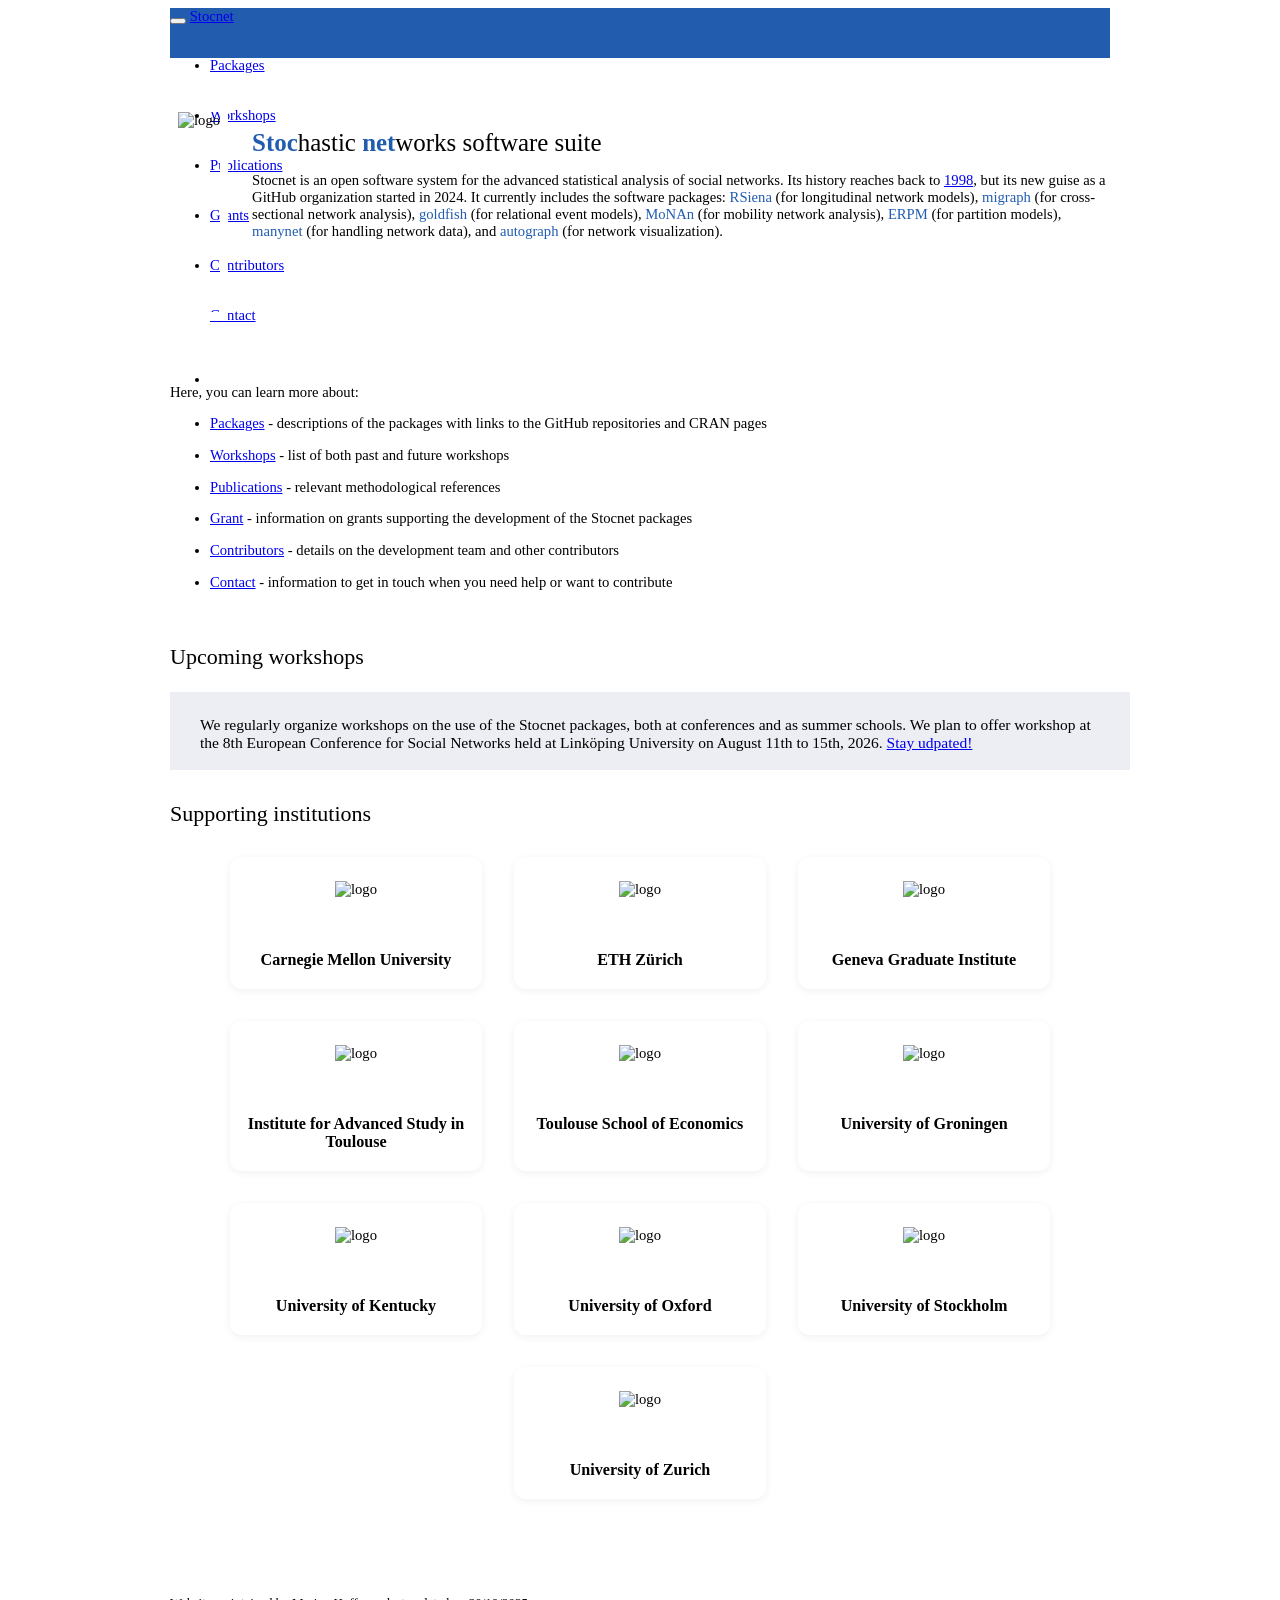
==== index.html @ 7cfd4ae0 "Website first version" ====
<!DOCTYPE html>

<html>

<head>

<meta charset="utf-8" />
<meta name="generator" content="pandoc" />
<meta http-equiv="X-UA-Compatible" content="IE=EDGE" />




<title>index.knit</title>

<script src="site_libs/header-attrs-2.29/header-attrs.js"></script>
<script src="site_libs/jquery-3.6.0/jquery-3.6.0.min.js"></script>
<meta name="viewport" content="width=device-width, initial-scale=1" />
<link href="site_libs/bootstrap-3.3.5/css/cosmo.min.css" rel="stylesheet" />
<script src="site_libs/bootstrap-3.3.5/js/bootstrap.min.js"></script>
<script src="site_libs/bootstrap-3.3.5/shim/html5shiv.min.js"></script>
<script src="site_libs/bootstrap-3.3.5/shim/respond.min.js"></script>
<style>h1 {font-size: 34px;}
       h1.title {font-size: 38px;}
       h2 {font-size: 30px;}
       h3 {font-size: 24px;}
       h4 {font-size: 18px;}
       h5 {font-size: 16px;}
       h6 {font-size: 12px;}
       code {color: inherit; background-color: rgba(0, 0, 0, 0.04);}
       pre:not([class]) { background-color: white }</style>
<script src="site_libs/navigation-1.1/tabsets.js"></script>
<link href="site_libs/highlightjs-9.12.0/textmate.css" rel="stylesheet" />
<script src="site_libs/highlightjs-9.12.0/highlight.js"></script>
<link href="site_libs/font-awesome-6.5.2/css/all.min.css" rel="stylesheet" />
<link href="site_libs/font-awesome-6.5.2/css/v4-shims.min.css" rel="stylesheet" />

<style type="text/css">
  code{white-space: pre-wrap;}
  span.smallcaps{font-variant: small-caps;}
  span.underline{text-decoration: underline;}
  div.column{display: inline-block; vertical-align: top; width: 50%;}
  div.hanging-indent{margin-left: 1.5em; text-indent: -1.5em;}
  ul.task-list{list-style: none;}
    </style>

<style type="text/css">code{white-space: pre;}</style>
<script type="text/javascript">
if (window.hljs) {
  hljs.configure({languages: []});
  hljs.initHighlightingOnLoad();
  if (document.readyState && document.readyState === "complete") {
    window.setTimeout(function() { hljs.initHighlighting(); }, 0);
  }
}
</script>






<link rel="stylesheet" href="styles.css" type="text/css" />



<style type = "text/css">
.main-container {
  max-width: 940px;
  margin-left: auto;
  margin-right: auto;
}
img {
  max-width:100%;
}
.tabbed-pane {
  padding-top: 12px;
}
.html-widget {
  margin-bottom: 20px;
}
button.code-folding-btn:focus {
  outline: none;
}
summary {
  display: list-item;
}
details > summary > p:only-child {
  display: inline;
}
pre code {
  padding: 0;
}
</style>


<style type="text/css">
.dropdown-submenu {
  position: relative;
}
.dropdown-submenu>.dropdown-menu {
  top: 0;
  left: 100%;
  margin-top: -6px;
  margin-left: -1px;
  border-radius: 0 6px 6px 6px;
}
.dropdown-submenu:hover>.dropdown-menu {
  display: block;
}
.dropdown-submenu>a:after {
  display: block;
  content: " ";
  float: right;
  width: 0;
  height: 0;
  border-color: transparent;
  border-style: solid;
  border-width: 5px 0 5px 5px;
  border-left-color: #cccccc;
  margin-top: 5px;
  margin-right: -10px;
}
.dropdown-submenu:hover>a:after {
  border-left-color: #adb5bd;
}
.dropdown-submenu.pull-left {
  float: none;
}
.dropdown-submenu.pull-left>.dropdown-menu {
  left: -100%;
  margin-left: 10px;
  border-radius: 6px 0 6px 6px;
}
</style>

<script type="text/javascript">
// manage active state of menu based on current page
$(document).ready(function () {
  // active menu anchor
  href = window.location.pathname
  href = href.substr(href.lastIndexOf('/') + 1)
  if (href === "")
    href = "index.html";
  var menuAnchor = $('a[href="' + href + '"]');

  // mark the anchor link active (and if it's in a dropdown, also mark that active)
  var dropdown = menuAnchor.closest('li.dropdown');
  if (window.bootstrap) { // Bootstrap 4+
    menuAnchor.addClass('active');
    dropdown.find('> .dropdown-toggle').addClass('active');
  } else { // Bootstrap 3
    menuAnchor.parent().addClass('active');
    dropdown.addClass('active');
  }

  // Navbar adjustments
  var navHeight = $(".navbar").first().height() + 15;
  var style = document.createElement('style');
  var pt = "padding-top: " + navHeight + "px; ";
  var mt = "margin-top: -" + navHeight + "px; ";
  var css = "";
  // offset scroll position for anchor links (for fixed navbar)
  for (var i = 1; i <= 6; i++) {
    css += ".section h" + i + "{ " + pt + mt + "}\n";
  }
  style.innerHTML = "body {" + pt + "padding-bottom: 40px; }\n" + css;
  document.head.appendChild(style);
});
</script>

<!-- tabsets -->

<style type="text/css">
.tabset-dropdown > .nav-tabs {
  display: inline-table;
  max-height: 500px;
  min-height: 44px;
  overflow-y: auto;
  border: 1px solid #ddd;
  border-radius: 4px;
}

.tabset-dropdown > .nav-tabs > li.active:before, .tabset-dropdown > .nav-tabs.nav-tabs-open:before {
  content: "\e259";
  font-family: 'Glyphicons Halflings';
  display: inline-block;
  padding: 10px;
  border-right: 1px solid #ddd;
}

.tabset-dropdown > .nav-tabs.nav-tabs-open > li.active:before {
  content: "\e258";
  font-family: 'Glyphicons Halflings';
  border: none;
}

.tabset-dropdown > .nav-tabs > li.active {
  display: block;
}

.tabset-dropdown > .nav-tabs > li > a,
.tabset-dropdown > .nav-tabs > li > a:focus,
.tabset-dropdown > .nav-tabs > li > a:hover {
  border: none;
  display: inline-block;
  border-radius: 4px;
  background-color: transparent;
}

.tabset-dropdown > .nav-tabs.nav-tabs-open > li {
  display: block;
  float: none;
}

.tabset-dropdown > .nav-tabs > li {
  display: none;
}
</style>

<!-- code folding -->




</head>

<body>


<div class="container-fluid main-container">




<div class="navbar navbar-default  navbar-fixed-top" role="navigation">
  <div class="container">
    <div class="navbar-header">
      <button type="button" class="navbar-toggle collapsed" data-toggle="collapse" data-bs-toggle="collapse" data-target="#navbar" data-bs-target="#navbar">
        <span class="icon-bar"></span>
        <span class="icon-bar"></span>
        <span class="icon-bar"></span>
      </button>
      <a class="navbar-brand" href="index.html">Stocnet</a>
    </div>
    <div id="navbar" class="navbar-collapse collapse">
      <ul class="nav navbar-nav">
        <li>
  <a href="packages.html">Packages</a>
</li>
<li>
  <a href="workshops.html">Workshops</a>
</li>
<li>
  <a href="publications.html">Publications</a>
</li>
<li>
  <a href="grants.html">Grants</a>
</li>
<li>
  <a href="contributors.html">Contributors</a>
</li>
<li>
  <a href="contact.html">Contact</a>
</li>
      </ul>
      <ul class="nav navbar-nav navbar-right">
        <li>
  <a href="https://github.com/stocnet">
    <span class="fab fa-github"></span>
     
  </a>
</li>
      </ul>
    </div><!--/.nav-collapse -->
  </div><!--/.container -->
</div><!--/.navbar -->

<div id="header">




</div>


<p><br></p>

<div class="home-hero" style="display:flex; gap:24px; align-items:flex-start; margin: 10px 0 10px 0;">
  <img src="img/logo2.png" alt="logo" style="height:200px; border: 8px solid #fff; flex:0 0 auto;">
  <div style="flex:1 1 auto; min-width:0;">
    <p style="font-size:1.7em; margin-bottom:0.5em;"><span style="color:#215CAF;font-weight:bold;">Stoc</span><span style="color:black;">hastic </span><span style="color:#215CAF;font-weight:bold;">net</span><span style="color:black;">works software suite</span></p>
    <p style="font-size:1em">Stocnet is an open software system for the advanced statistical analysis of social networks. Its history reaches back to <a href="https://stocnet.gmw.rug.nl/content/project.htm">1998</a>, but its new guise as a GitHub organization started in 2024. It currently includes the software packages: <span style="color:#215CAF;">RSiena</span> (for longitudinal network models), <span style="color:#215CAF;">migraph</span> (for cross-sectional network analysis), <span style="color:#215CAF;">goldfish</span> (for relational event models), <span style="color:#215CAF;">MoNAn</span> (for mobility network analysis), <span style="color:#215CAF;">ERPM</span> (for partition models), <span style="color:#215CAF;">manynet</span> (for handling network data), and <span style="color:#215CAF;">autograph</span> (for network visualization).</p>
  </div>
</div>

<p><br><br></p>
<p>
Here, you can learn more about:
</p>
<ul>
<li><p><a href="packages.html">Packages</a> - descriptions of the
packages with links to the GitHub repositories and CRAN pages</p></li>
<li><p><a href="workshops.html">Workshops</a> - list of both past and
future workshops</p></li>
<li><p><a href="publications.html">Publications</a> - relevant
methodological references</p></li>
<li><p><a href="grants.html">Grant</a> - information on grants
supporting the development of the Stocnet packages</p></li>
<li><p><a href="contributors.html">Contributors</a> - details on the
development team and other contributors</p></li>
<li><p><a href="contact.html">Contact</a> - information to get in touch
when you need help or want to contribute</p></li>
</ul>
<p><br></p>
<p style="font-size:1.5em">
Upcoming workshops
</p>

<div class="workshop-tile">
  We regularly organize workshops on the use of the Stocnet packages, both at conferences and as summer schools. 
  We plan to offer workshop at the 8th European Conference for Social Networks held at Linköping University on August 11th to 15th, 2026. <a href="https://liu.se/en/event/eusn-2026">Stay udpated!</a><br> 
</div>

<p style="font-size:1.5em">
Supporting institutions
</p>

<div class="contributors-grid">

  <div class="contributor-card">
    <img src="img/cmu.png" alt="logo" style="height:60px; margin-bottom:10px;" />
    <div style="font-weight:bold; margin-bottom:4px; font-size:1.1em;">Carnegie Mellon University</div>
    <div style="font-size:0.95em; color:#555;"></div>
  </div>
  
  <div class="contributor-card">
    <img src="img/eth.jpeg" alt="logo" style="height:60px; margin-bottom:10px;" />
    <div style="font-weight:bold; margin-bottom:4px; font-size:1.1em;">ETH Zürich</div>
    <div style="font-size:0.95em; color:#555;"></div>
  </div>

  <div class="contributor-card">
    <img src="img/geneva.png" alt="logo" style="height:60px; margin-bottom:10px;" />
    <div style="font-weight:bold; margin-bottom:4px; font-size:1.1em;">Geneva Graduate Institute</div>
    <div style="font-size:0.95em; color:#555;"></div>
  </div>
  
  <div class="contributor-card">
    <img src="img/iast.png" alt="logo" style="height:60px; margin-bottom:10px;" />
    <div style="font-weight:bold; margin-bottom:4px; font-size:1.1em;">Institute for Advanced Study in Toulouse</div>
    <div style="font-size:0.95em; color:#555;"></div>
  </div>
  
  <div class="contributor-card">
    <img src="img/tse.png" alt="logo" style="height:60px; margin-bottom:10px;" />
    <div style="font-weight:bold; margin-bottom:4px; font-size:1.1em;">Toulouse School of Economics</div>
    <div style="font-size:0.95em; color:#555;"></div>
  </div>
  
  <div class="contributor-card">
    <img src="img/groningen.png" alt="logo" style="height:60px; margin-bottom:10px;" />
    <div style="font-weight:bold; margin-bottom:4px; font-size:1.1em;">University of Groningen</div>
    <div style="font-size:0.95em; color:#555;"></div>
  </div>
  
  <div class="contributor-card">
    <img src="img/kentucky.png" alt="logo" style="height:60px; margin-bottom:10px;" />
    <div style="font-weight:bold; margin-bottom:4px; font-size:1.1em;">University of Kentucky</div>
    <div style="font-size:0.95em; color:#555;"></div>
  </div>
  
  <div class="contributor-card">
    <img src="img/oxford.png" alt="logo" style="height:60px; margin-bottom:10px;" />
    <div style="font-weight:bold; margin-bottom:4px; font-size:1.1em;">University of Oxford</div>
    <div style="font-size:0.95em; color:#555;"></div>
  </div>
  
  <div class="contributor-card">
    <img src="img/stockholm.png" alt="logo" style="height:60px; margin-bottom:10px;" />
    <div style="font-weight:bold; margin-bottom:4px; font-size:1.1em;">University of Stockholm</div>
    <div style="font-size:0.95em; color:#555;"></div>
  </div>
  
  <div class="contributor-card">
    <img src="img/uzh.png" alt="logo" style="height:60px; margin-bottom:10px;" />
    <div style="font-weight:bold; margin-bottom:4px; font-size:1.1em;">University of Zurich</div>
    <div style="font-size:0.95em; color:#555;"></div>
  </div>
  
</div>

<p><br><br><br></p>
<div style="text-align: left">
<font size="2"> Website maintained by Marion Hoffman, last updated on
30/10/2025. </font>
</div>
</div>
<script>
$(function() {
    // put the stocnet logo on the left of the nav bar
    $('.navbar-brand').html('<img src="img/logo-name-white.png" alt="stocnet logo" style="height: 45px; margin-right: 10px;margin-top: -10px">');
    });
</script>




</div>

<script>

// add bootstrap table styles to pandoc tables
function bootstrapStylePandocTables() {
  $('tr.odd').parent('tbody').parent('table').addClass('table table-condensed');
}
$(document).ready(function () {
  bootstrapStylePandocTables();
});


</script>

<!-- tabsets -->

<script>
$(document).ready(function () {
  window.buildTabsets("TOC");
});

$(document).ready(function () {
  $('.tabset-dropdown > .nav-tabs > li').click(function () {
    $(this).parent().toggleClass('nav-tabs-open');
  });
});
</script>

<!-- code folding -->


<!-- dynamically load mathjax for compatibility with self-contained -->
<script>
  (function () {
    var script = document.createElement("script");
    script.type = "text/javascript";
    script.src  = "https://mathjax.rstudio.com/latest/MathJax.js?config=TeX-AMS-MML_HTMLorMML";
    document.getElementsByTagName("head")[0].appendChild(script);
  })();
</script>

</body>
</html>
---- styles.css ----
img.content.x700 {
  width: auto !important; /*override the width below*/
  width: 100%;
  min-width: 400px;
  float: left;
  clear: both;
}

/*----------------Whole document:----------------*/
body{
  /*font-family: Helvetica; */
  font-size: 11pt;
}


/*----------------NAVBAR ---------------*/
.navbar-default {
    background-color: #215CAF;
    border: 0px;
    height: 50px;
}

.navbar-default .navbar-nav>li>a:hover,
.navbar-default .navbar-nav>.active>a,
.navbar-default .navbar-nav>.open>a,
a.dropdown-toggle:hover {
  background-color: #215CAF !important;
  color: #EDEDF4 !important;
}

/* Add a thin light blue line below the active tab */
.navbar-default .navbar-nav>.active>a {
  border-bottom: 3px solid #EDEDF4 !important; /* Thin light blue line */
  box-sizing: border-box;
  padding-bottom: 0;
}

/*center vertically the text in the nav bar */
.navbar-default .navbar-nav>li>a {
    height: 50px;
    line-height: 50px;
    padding-top: 0;
    padding-bottom: 0;
    box-sizing: border-box;
}

/* Dropdown menu color */
.navbar-default .dropdown-menu {
  background-color: #215CAF;
}

/* Dropdown menu hover color */
  .navbar-default .dropdown-menu>li>a:hover {
}

/* Publications page bottom logo background */
.logo-bottom-bg {
  position: fixed;
  right: 40px;
  bottom: -50px;
  width: 250px;
  z-index: -1;
  pointer-events: none;
  opacity: 1;
}
.logo-bottom-bg img {
  width: 100%;
  height: auto;
  display: block;
}

/* Contributors grid layout */

.bottom-vertical-line {
  width: 100;
  height: 3px;
  background: #215CAF;
  display: block;
  margin: 0px auto 0 auto;
}



.contributors-grid {
  display: flex;
  flex-wrap: wrap;
  gap: 32px;
  justify-content: center;
  margin-top: 2em;
  margin-bottom: 2em;
}
.contributor-card {
  background: #fff;
  border-radius: 12px;
  box-shadow: 0 2px 8px rgba(0,0,0,0.06);
  padding: 24px 16px 16px 16px;
  display: flex;
  flex-direction: column;
  align-items: center;
  text-align: center;
  width: 220px;
  max-width: 220px;
  min-width: 220px;
  flex: 0 0 220px;
}

.contributor-card img {
  border-radius: 0;
  object-fit: contain;
  width: auto;
  height: 60px;
  display: block;
  margin-left: auto;
  margin-right: auto;
  margin-bottom: 10px;
}
.contributor-card a {
  margin-top: 0.5em;
  color: #215CAF;
  font-size: 0.95em;
}

/* --- Custom block with cut top-left corner --- */
.fancy-block {
  position: relative;
  border-radius: 0;
  overflow: hidden;
}

.fancy-block::before {
  content: "";
  position: absolute;
  top: 0; left: 0;
  width: 80px;
  height: 48px;
  background: white;
  clip-path: polygon(0 0, 100% 0, 0 100%);
  z-index: 2;
}

    background-color: #215CAF;
  }

/* Navbar Links when hovered*/
.navbar-default .dropdown-menu>.active>a
.navbar-default .navbar-nav>.active>a:hover, 
.navbar-default .navbar-nav:hover, 
.navbar-default .navbar-nav>li>a:hover, 
a.navbar-brand:hover {
  color: #ffffffab !important;
  background-color: #215CAF;
}

/* ---------------- GRID stuff ----------------- */
.grid-container {
    display: flex;
    flex-wrap: wrap;
    width: 100%;
    margin: 0 auto;
    align-items: flex-start;
    justify-content: center;
}

.grid-item {
    position: relative;
    width: 220px;
    max-width: 220px;
    min-width: 220px;
    background-color: #fafafa;
    background-size: cover;
    background-position: center;
    border: 1px solid #3a3b3c;
    border-radius: 5px;
    text-align: left;
    font-size: 1em;
    padding: 10px 10px 0px 10px;
    margin: 1%;
    word-wrap: break-word;
}

/* Workshop tile style for index page */
.workshop-tile {
    background: #EDEDF4;
    border: none;
    border-radius: 0;
    box-shadow: none;
    width: 100%;
    max-width: 900px;
    margin: 0 auto 2em auto;
    padding: 24px 30px 18px 30px;
    font-size: 1.06em;
    text-align: left;
    display: block;
}

.grid-item::after {
    content: "";
    position: absolute;
    top: 0;
    left: 0;
    width: 100%;
    height: 100%;
    background-color: rgba(255, 255, 255, 0.1); /* Adjust the opacity here (0.7 for 70% opacity) */
    border-radius: 5px;
    z-index: -1; /* Place the pseudo-element behind the content */
}

.more{
  display: none;
}

h2{color:#215CAF}


h-theme {
    font-style: normal;
    font-size: 150%;
}

details summary::-webkit-details-marker {
  display:none;
}
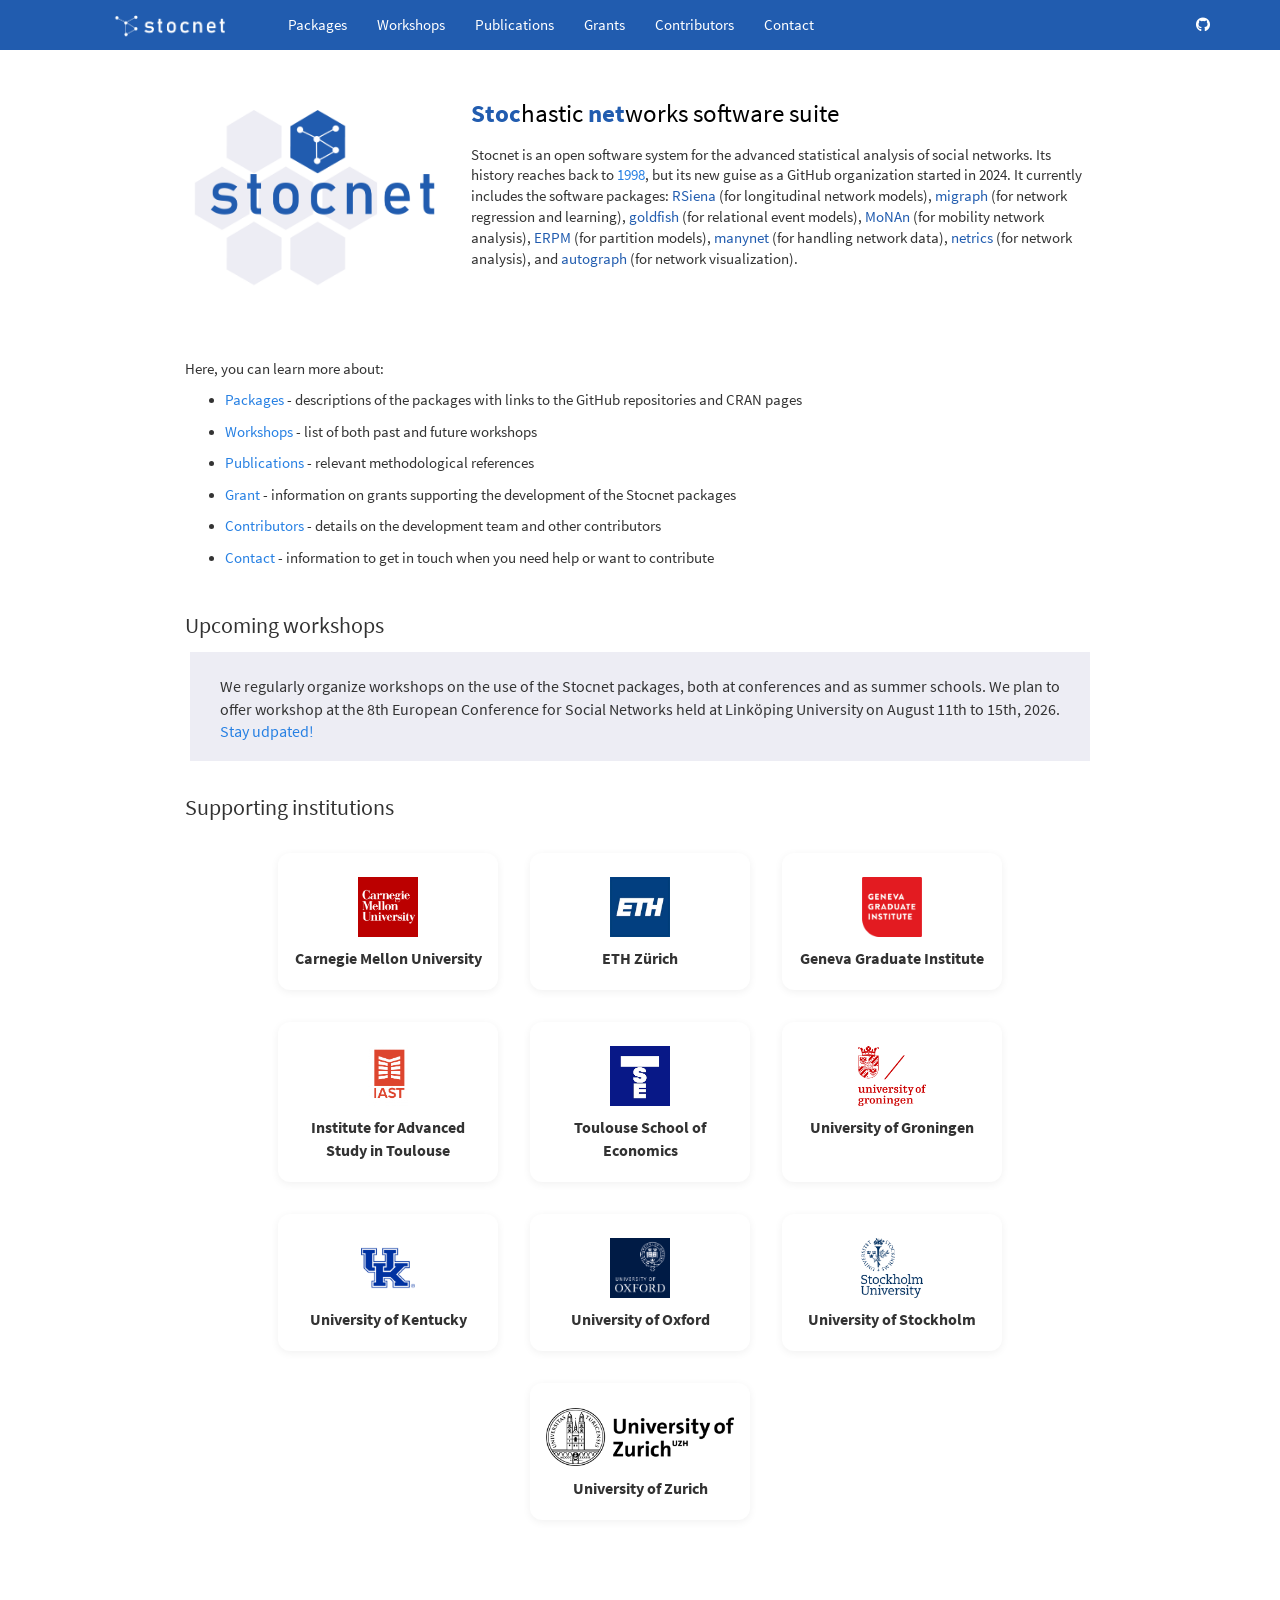
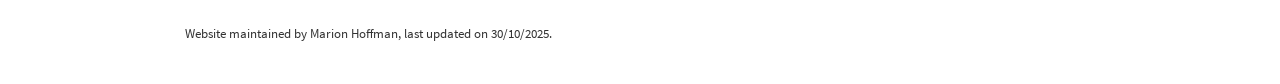
==== commit 93a01a0a: "Added netrics to stocnet overview" ====
--- a/index.html
+++ b/index.html
@@ -290,7 +290,7 @@
   <img src="img/logo2.png" alt="logo" style="height:200px; border: 8px solid #fff; flex:0 0 auto;">
   <div style="flex:1 1 auto; min-width:0;">
     <p style="font-size:1.7em; margin-bottom:0.5em;"><span style="color:#215CAF;font-weight:bold;">Stoc</span><span style="color:black;">hastic </span><span style="color:#215CAF;font-weight:bold;">net</span><span style="color:black;">works software suite</span></p>
-    <p style="font-size:1em">Stocnet is an open software system for the advanced statistical analysis of social networks. Its history reaches back to <a href="https://stocnet.gmw.rug.nl/content/project.htm">1998</a>, but its new guise as a GitHub organization started in 2024. It currently includes the software packages: <span style="color:#215CAF;">RSiena</span> (for longitudinal network models), <span style="color:#215CAF;">migraph</span> (for cross-sectional network analysis), <span style="color:#215CAF;">goldfish</span> (for relational event models), <span style="color:#215CAF;">MoNAn</span> (for mobility network analysis), <span style="color:#215CAF;">ERPM</span> (for partition models), <span style="color:#215CAF;">manynet</span> (for handling network data), and <span style="color:#215CAF;">autograph</span> (for network visualization).</p>
+    <p style="font-size:1em">Stocnet is an open software system for the advanced statistical analysis of social networks. Its history reaches back to <a href="https://stocnet.gmw.rug.nl/content/project.htm">1998</a>, but its new guise as a GitHub organization started in 2024. It currently includes the software packages: <span style="color:#215CAF;">RSiena</span> (for longitudinal network models), <span style="color:#215CAF;">migraph</span> (for network regression and learning), <span style="color:#215CAF;">goldfish</span> (for relational event models), <span style="color:#215CAF;">MoNAn</span> (for mobility network analysis), <span style="color:#215CAF;">ERPM</span> (for partition models), <span style="color:#215CAF;">manynet</span> (for handling network data), <span style="color:#215CAF;">netrics</span> (for network analysis), and <span style="color:#215CAF;">autograph</span> (for network visualization).</p>
   </div>
 </div>
 
--- a/site_libs/bootstrap-3.3.5/css/cosmo.min.css
+++ b/site_libs/bootstrap-3.3.5/css/cosmo.min.css
@@ -0,0 +1,30 @@
+@font-face {
+  font-family: 'Source Sans Pro';
+  font-style: normal;
+  font-weight: 300;
+  src: url(fonts/SourceSansProLight.ttf) format('truetype');
+}
+@font-face {
+  font-family: 'Source Sans Pro';
+  font-style: normal;
+  font-weight: 400;
+  src: url(fonts/SourceSansPro.ttf) format('truetype');
+}
+@font-face {
+  font-family: 'Source Sans Pro';
+  font-style: normal;
+  font-weight: 700;
+  src: url(fonts/SourceSansProBold.ttf) format('truetype');
+}
+
+/*!
+ * bootswatch v3.3.6
+ * Homepage: http://bootswatch.com
+ * Copyright 2012-2015 Thomas Park
+ * Licensed under MIT
+ * Based on Bootstrap
+*//*!
+ * Bootstrap v3.3.6 (http://getbootstrap.com)
+ * Copyright 2011-2015 Twitter, Inc.
+ * Licensed under MIT (https://github.com/twbs/bootstrap/blob/master/LICENSE)
+ *//*! normalize.css v3.0.3 | MIT License | github.com/necolas/normalize.css */html{font-family:sans-serif;-ms-text-size-adjust:100%;-webkit-text-size-adjust:100%}body{margin:0}article,aside,details,figcaption,figure,footer,header,hgroup,main,menu,nav,section,summary{display:block}audio,canvas,progress,video{display:inline-block;vertical-align:baseline}audio:not([controls]){display:none;height:0}[hidden],template{display:none}a{background-color:transparent}a:active,a:hover{outline:0}abbr[title]{border-bottom:1px dotted}b,strong{font-weight:bold}dfn{font-style:italic}h1{font-size:2em;margin:0.67em 0}mark{background:#ff0;color:#000}small{font-size:80%}sub,sup{font-size:75%;line-height:0;position:relative;vertical-align:baseline}sup{top:-0.5em}sub{bottom:-0.25em}img{border:0}svg:not(:root){overflow:hidden}figure{margin:1em 40px}hr{-webkit-box-sizing:content-box;-moz-box-sizing:content-box;box-sizing:content-box;height:0}pre{overflow:auto}code,kbd,pre,samp{font-family:monospace, monospace;font-size:1em}button,input,optgroup,select,textarea{color:inherit;font:inherit;margin:0}button{overflow:visible}button,select{text-transform:none}button,html input[type="button"],input[type="reset"],input[type="submit"]{-webkit-appearance:button;cursor:pointer}button[disabled],html input[disabled]{cursor:default}button::-moz-focus-inner,input::-moz-focus-inner{border:0;padding:0}input{line-height:normal}input[type="checkbox"],input[type="radio"]{-webkit-box-sizing:border-box;-moz-box-sizing:border-box;box-sizing:border-box;padding:0}input[type="number"]::-webkit-inner-spin-button,input[type="number"]::-webkit-outer-spin-button{height:auto}input[type="search"]{-webkit-appearance:textfield;-webkit-box-sizing:content-box;-moz-box-sizing:content-box;box-sizing:content-box}input[type="search"]::-webkit-search-cancel-button,input[type="search"]::-webkit-search-decoration{-webkit-appearance:none}fieldset{border:1px solid #c0c0c0;margin:0 2px;padding:0.35em 0.625em 0.75em}legend{border:0;padding:0}textarea{overflow:auto}optgroup{font-weight:bold}table{border-collapse:collapse;border-spacing:0}td,th{padding:0}/*! Source: https://github.com/h5bp/html5-boilerplate/blob/master/src/css/main.css */@media print{*,*:before,*:after{background:transparent !important;color:#000 !important;-webkit-box-shadow:none !important;box-shadow:none !important;text-shadow:none !important}a,a:visited{text-decoration:underline}a[href]:after{content:" (" attr(href) ")"}abbr[title]:after{content:" (" attr(title) ")"}a[href^="#"]:after,a[href^="javascript:"]:after{content:""}pre,blockquote{border:1px solid #999;page-break-inside:avoid}thead{display:table-header-group}tr,img{page-break-inside:avoid}img{max-width:100% !important}p,h2,h3{orphans:3;widows:3}h2,h3{page-break-after:avoid}.navbar{display:none}.btn>.caret,.dropup>.btn>.caret{border-top-color:#000 !important}.label{border:1px solid #000}.table{border-collapse:collapse !important}.table td,.table th{background-color:#fff !important}.table-bordered th,.table-bordered td{border:1px solid #ddd !important}}@font-face{font-family:'Glyphicons Halflings';src:url('../fonts/glyphicons-halflings-regular.eot');src:url('../fonts/glyphicons-halflings-regular.eot?#iefix') format('embedded-opentype'),url('../fonts/glyphicons-halflings-regular.woff') format('woff'),url('../fonts/glyphicons-halflings-regular.ttf') format('truetype'),url('../fonts/glyphicons-halflings-regular.svg#glyphicons_halflingsregular') format('svg')}.glyphicon{position:relative;top:1px;display:inline-block;font-family:'Glyphicons Halflings';font-style:normal;font-weight:normal;line-height:1;-webkit-font-smoothing:antialiased;-moz-osx-font-smoothing:grayscale}.glyphicon-asterisk:before{content:"\002a"}.glyphicon-plus:before{content:"\002b"}.glyphicon-euro:before,.glyphicon-eur:before{content:"\20ac"}.glyphicon-minus:before{content:"\2212"}.glyphicon-cloud:before{content:"\2601"}.glyphicon-envelope:before{content:"\2709"}.glyphicon-pencil:before{content:"\270f"}.glyphicon-glass:before{content:"\e001"}.glyphicon-music:before{content:"\e002"}.glyphicon-search:before{content:"\e003"}.glyphicon-heart:before{content:"\e005"}.glyphicon-star:before{content:"\e006"}.glyphicon-star-empty:before{content:"\e007"}.glyphicon-user:before{content:"\e008"}.glyphicon-film:before{content:"\e009"}.glyphicon-th-large:before{content:"\e010"}.glyphicon-th:before{content:"\e011"}.glyphicon-th-list:before{content:"\e012"}.glyphicon-ok:before{content:"\e013"}.glyphicon-remove:before{content:"\e014"}.glyphicon-zoom-in:before{content:"\e015"}.glyphicon-zoom-out:before{content:"\e016"}.glyphicon-off:before{content:"\e017"}.glyphicon-signal:before{content:"\e018"}.glyphicon-cog:before{content:"\e019"}.glyphicon-trash:before{content:"\e020"}.glyphicon-home:before{content:"\e021"}.glyphicon-file:before{content:"\e022"}.glyphicon-time:before{content:"\e023"}.glyphicon-road:before{content:"\e024"}.glyphicon-download-alt:before{content:"\e025"}.glyphicon-download:before{content:"\e026"}.glyphicon-upload:before{content:"\e027"}.glyphicon-inbox:before{content:"\e028"}.glyphicon-play-circle:before{content:"\e029"}.glyphicon-repeat:before{content:"\e030"}.glyphicon-refresh:before{content:"\e031"}.glyphicon-list-alt:before{content:"\e032"}.glyphicon-lock:before{content:"\e033"}.glyphicon-flag:before{content:"\e034"}.glyphicon-headphones:before{content:"\e035"}.glyphicon-volume-off:before{content:"\e036"}.glyphicon-volume-down:before{content:"\e037"}.glyphicon-volume-up:before{content:"\e038"}.glyphicon-qrcode:before{content:"\e039"}.glyphicon-barcode:before{content:"\e040"}.glyphicon-tag:before{content:"\e041"}.glyphicon-tags:before{content:"\e042"}.glyphicon-book:before{content:"\e043"}.glyphicon-bookmark:before{content:"\e044"}.glyphicon-print:before{content:"\e045"}.glyphicon-camera:before{content:"\e046"}.glyphicon-font:before{content:"\e047"}.glyphicon-bold:before{content:"\e048"}.glyphicon-italic:before{content:"\e049"}.glyphicon-text-height:before{content:"\e050"}.glyphicon-text-width:before{content:"\e051"}.glyphicon-align-left:before{content:"\e052"}.glyphicon-align-center:before{content:"\e053"}.glyphicon-align-right:before{content:"\e054"}.glyphicon-align-justify:before{content:"\e055"}.glyphicon-list:before{content:"\e056"}.glyphicon-indent-left:before{content:"\e057"}.glyphicon-indent-right:before{content:"\e058"}.glyphicon-facetime-video:before{content:"\e059"}.glyphicon-picture:before{content:"\e060"}.glyphicon-map-marker:before{content:"\e062"}.glyphicon-adjust:before{content:"\e063"}.glyphicon-tint:before{content:"\e064"}.glyphicon-edit:before{content:"\e065"}.glyphicon-share:before{content:"\e066"}.glyphicon-check:before{content:"\e067"}.glyphicon-move:before{content:"\e068"}.glyphicon-step-backward:before{content:"\e069"}.glyphicon-fast-backward:before{content:"\e070"}.glyphicon-backward:before{content:"\e071"}.glyphicon-play:before{content:"\e072"}.glyphicon-pause:before{content:"\e073"}.glyphicon-stop:before{content:"\e074"}.glyphicon-forward:before{content:"\e075"}.glyphicon-fast-forward:before{content:"\e076"}.glyphicon-step-forward:before{content:"\e077"}.glyphicon-eject:before{content:"\e078"}.glyphicon-chevron-left:before{content:"\e079"}.glyphicon-chevron-right:before{content:"\e080"}.glyphicon-plus-sign:before{content:"\e081"}.glyphicon-minus-sign:before{content:"\e082"}.glyphicon-remove-sign:before{content:"\e083"}.glyphicon-ok-sign:before{content:"\e084"}.glyphicon-question-sign:before{content:"\e085"}.glyphicon-info-sign:before{content:"\e086"}.glyphicon-screenshot:before{content:"\e087"}.glyphicon-remove-circle:before{content:"\e088"}.glyphicon-ok-circle:before{content:"\e089"}.glyphicon-ban-circle:before{content:"\e090"}.glyphicon-arrow-left:before{content:"\e091"}.glyphicon-arrow-right:before{content:"\e092"}.glyphicon-arrow-up:before{content:"\e093"}.glyphicon-arrow-down:before{content:"\e094"}.glyphicon-share-alt:before{content:"\e095"}.glyphicon-resize-full:before{content:"\e096"}.glyphicon-resize-small:before{content:"\e097"}.glyphicon-exclamation-sign:before{content:"\e101"}.glyphicon-gift:before{content:"\e102"}.glyphicon-leaf:before{content:"\e103"}.glyphicon-fire:before{content:"\e104"}.glyphicon-eye-open:before{content:"\e105"}.glyphicon-eye-close:before{content:"\e106"}.glyphicon-warning-sign:before{content:"\e107"}.glyphicon-plane:before{content:"\e108"}.glyphicon-calendar:before{content:"\e109"}.glyphicon-random:before{content:"\e110"}.glyphicon-comment:before{content:"\e111"}.glyphicon-magnet:before{content:"\e112"}.glyphicon-chevron-up:before{content:"\e113"}.glyphicon-chevron-down:before{content:"\e114"}.glyphicon-retweet:before{content:"\e115"}.glyphicon-shopping-cart:before{content:"\e116"}.glyphicon-folder-close:before{content:"\e117"}.glyphicon-folder-open:before{content:"\e118"}.glyphicon-resize-vertical:before{content:"\e119"}.glyphicon-resize-horizontal:before{content:"\e120"}.glyphicon-hdd:before{content:"\e121"}.glyphicon-bullhorn:before{content:"\e122"}.glyphicon-bell:before{content:"\e123"}.glyphicon-certificate:before{content:"\e124"}.glyphicon-thumbs-up:before{content:"\e125"}.glyphicon-thumbs-down:before{content:"\e126"}.glyphicon-hand-right:before{content:"\e127"}.glyphicon-hand-left:before{content:"\e128"}.glyphicon-hand-up:before{content:"\e129"}.glyphicon-hand-down:before{content:"\e130"}.glyphicon-circle-arrow-right:before{content:"\e131"}.glyphicon-circle-arrow-left:before{content:"\e132"}.glyphicon-circle-arrow-up:before{content:"\e133"}.glyphicon-circle-arrow-down:before{content:"\e134"}.glyphicon-globe:before{content:"\e135"}.glyphicon-wrench:before{content:"\e136"}.glyphicon-tasks:before{content:"\e137"}.glyphicon-filter:before{content:"\e138"}.glyphicon-briefcase:before{content:"\e139"}.glyphicon-fullscreen:before{content:"\e140"}.glyphicon-dashboard:before{content:"\e141"}.glyphicon-paperclip:before{content:"\e142"}.glyphicon-heart-empty:before{content:"\e143"}.glyphicon-link:before{content:"\e144"}.glyphicon-phone:before{content:"\e145"}.glyphicon-pushpin:before{content:"\e146"}.glyphicon-usd:before{content:"\e148"}.glyphicon-gbp:before{content:"\e149"}.glyphicon-sort:before{content:"\e150"}.glyphicon-sort-by-alphabet:before{content:"\e151"}.glyphicon-sort-by-alphabet-alt:before{content:"\e152"}.glyphicon-sort-by-order:before{content:"\e153"}.glyphicon-sort-by-order-alt:before{content:"\e154"}.glyphicon-sort-by-attributes:before{content:"\e155"}.glyphicon-sort-by-attributes-alt:before{content:"\e156"}.glyphicon-unchecked:before{content:"\e157"}.glyphicon-expand:before{content:"\e158"}.glyphicon-collapse-down:before{content:"\e159"}.glyphicon-collapse-up:before{content:"\e160"}.glyphicon-log-in:before{content:"\e161"}.glyphicon-flash:before{content:"\e162"}.glyphicon-log-out:before{content:"\e163"}.glyphicon-new-window:before{content:"\e164"}.glyphicon-record:before{content:"\e165"}.glyphicon-save:before{content:"\e166"}.glyphicon-open:before{content:"\e167"}.glyphicon-saved:before{content:"\e168"}.glyphicon-import:before{content:"\e169"}.glyphicon-export:before{content:"\e170"}.glyphicon-send:before{content:"\e171"}.glyphicon-floppy-disk:before{content:"\e172"}.glyphicon-floppy-saved:before{content:"\e173"}.glyphicon-floppy-remove:before{content:"\e174"}.glyphicon-floppy-save:before{content:"\e175"}.glyphicon-floppy-open:before{content:"\e176"}.glyphicon-credit-card:before{content:"\e177"}.glyphicon-transfer:before{content:"\e178"}.glyphicon-cutlery:before{content:"\e179"}.glyphicon-header:before{content:"\e180"}.glyphicon-compressed:before{content:"\e181"}.glyphicon-earphone:before{content:"\e182"}.glyphicon-phone-alt:before{content:"\e183"}.glyphicon-tower:before{content:"\e184"}.glyphicon-stats:before{content:"\e185"}.glyphicon-sd-video:before{content:"\e186"}.glyphicon-hd-video:before{content:"\e187"}.glyphicon-subtitles:before{content:"\e188"}.glyphicon-sound-stereo:before{content:"\e189"}.glyphicon-sound-dolby:before{content:"\e190"}.glyphicon-sound-5-1:before{content:"\e191"}.glyphicon-sound-6-1:before{content:"\e192"}.glyphicon-sound-7-1:before{content:"\e193"}.glyphicon-copyright-mark:before{content:"\e194"}.glyphicon-registration-mark:before{content:"\e195"}.glyphicon-cloud-download:before{content:"\e197"}.glyphicon-cloud-upload:before{content:"\e198"}.glyphicon-tree-conifer:before{content:"\e199"}.glyphicon-tree-deciduous:before{content:"\e200"}.glyphicon-cd:before{content:"\e201"}.glyphicon-save-file:before{content:"\e202"}.glyphicon-open-file:before{content:"\e203"}.glyphicon-level-up:before{content:"\e204"}.glyphicon-copy:before{content:"\e205"}.glyphicon-paste:before{content:"\e206"}.glyphicon-alert:before{content:"\e209"}.glyphicon-equalizer:before{content:"\e210"}.glyphicon-king:before{content:"\e211"}.glyphicon-queen:before{content:"\e212"}.glyphicon-pawn:before{content:"\e213"}.glyphicon-bishop:before{content:"\e214"}.glyphicon-knight:before{content:"\e215"}.glyphicon-baby-formula:before{content:"\e216"}.glyphicon-tent:before{content:"\26fa"}.glyphicon-blackboard:before{content:"\e218"}.glyphicon-bed:before{content:"\e219"}.glyphicon-apple:before{content:"\f8ff"}.glyphicon-erase:before{content:"\e221"}.glyphicon-hourglass:before{content:"\231b"}.glyphicon-lamp:before{content:"\e223"}.glyphicon-duplicate:before{content:"\e224"}.glyphicon-piggy-bank:before{content:"\e225"}.glyphicon-scissors:before{content:"\e226"}.glyphicon-bitcoin:before{content:"\e227"}.glyphicon-btc:before{content:"\e227"}.glyphicon-xbt:before{content:"\e227"}.glyphicon-yen:before{content:"\00a5"}.glyphicon-jpy:before{content:"\00a5"}.glyphicon-ruble:before{content:"\20bd"}.glyphicon-rub:before{content:"\20bd"}.glyphicon-scale:before{content:"\e230"}.glyphicon-ice-lolly:before{content:"\e231"}.glyphicon-ice-lolly-tasted:before{content:"\e232"}.glyphicon-education:before{content:"\e233"}.glyphicon-option-horizontal:before{content:"\e234"}.glyphicon-option-vertical:before{content:"\e235"}.glyphicon-menu-hamburger:before{content:"\e236"}.glyphicon-modal-window:before{content:"\e237"}.glyphicon-oil:before{content:"\e238"}.glyphicon-grain:before{content:"\e239"}.glyphicon-sunglasses:before{content:"\e240"}.glyphicon-text-size:before{content:"\e241"}.glyphicon-text-color:before{content:"\e242"}.glyphicon-text-background:before{content:"\e243"}.glyphicon-object-align-top:before{content:"\e244"}.glyphicon-object-align-bottom:before{content:"\e245"}.glyphicon-object-align-horizontal:before{content:"\e246"}.glyphicon-object-align-left:before{content:"\e247"}.glyphicon-object-align-vertical:before{content:"\e248"}.glyphicon-object-align-right:before{content:"\e249"}.glyphicon-triangle-right:before{content:"\e250"}.glyphicon-triangle-left:before{content:"\e251"}.glyphicon-triangle-bottom:before{content:"\e252"}.glyphicon-triangle-top:before{content:"\e253"}.glyphicon-console:before{content:"\e254"}.glyphicon-superscript:before{content:"\e255"}.glyphicon-subscript:before{content:"\e256"}.glyphicon-menu-left:before{content:"\e257"}.glyphicon-menu-right:before{content:"\e258"}.glyphicon-menu-down:before{content:"\e259"}.glyphicon-menu-up:before{content:"\e260"}*{-webkit-box-sizing:border-box;-moz-box-sizing:border-box;box-sizing:border-box}*:before,*:after{-webkit-box-sizing:border-box;-moz-box-sizing:border-box;box-sizing:border-box}html{font-size:10px;-webkit-tap-highlight-color:rgba(0,0,0,0)}body{font-family:"Source Sans Pro",Calibri,Candara,Arial,sans-serif;font-size:15px;line-height:1.42857143;color:#333333;background-color:#ffffff}input,button,select,textarea{font-family:inherit;font-size:inherit;line-height:inherit}a{color:#2780e3;text-decoration:none}a:hover,a:focus{color:#165ba8;text-decoration:underline}a:focus{outline:thin dotted;outline:5px auto -webkit-focus-ring-color;outline-offset:-2px}figure{margin:0}img{vertical-align:middle}.img-responsive,.thumbnail>img,.thumbnail a>img,.carousel-inner>.item>img,.carousel-inner>.item>a>img{display:block;max-width:100%;height:auto}.img-rounded{border-radius:0}.img-thumbnail{padding:4px;line-height:1.42857143;background-color:#ffffff;border:1px solid #dddddd;border-radius:0;-webkit-transition:all .2s ease-in-out;-o-transition:all .2s ease-in-out;transition:all .2s ease-in-out;display:inline-block;max-width:100%;height:auto}.img-circle{border-radius:50%}hr{margin-top:21px;margin-bottom:21px;border:0;border-top:1px solid #e6e6e6}.sr-only{position:absolute;width:1px;height:1px;margin:-1px;padding:0;overflow:hidden;clip:rect(0, 0, 0, 0);border:0}.sr-only-focusable:active,.sr-only-focusable:focus{position:static;width:auto;height:auto;margin:0;overflow:visible;clip:auto}[role="button"]{cursor:pointer}h1,h2,h3,h4,h5,h6,.h1,.h2,.h3,.h4,.h5,.h6{font-family:"Source Sans Pro",Calibri,Candara,Arial,sans-serif;font-weight:300;line-height:1.1;color:inherit}h1 small,h2 small,h3 small,h4 small,h5 small,h6 small,.h1 small,.h2 small,.h3 small,.h4 small,.h5 small,.h6 small,h1 .small,h2 .small,h3 .small,h4 .small,h5 .small,h6 .small,.h1 .small,.h2 .small,.h3 .small,.h4 .small,.h5 .small,.h6 .small{font-weight:normal;line-height:1;color:#999999}h1,.h1,h2,.h2,h3,.h3{margin-top:21px;margin-bottom:10.5px}h1 small,.h1 small,h2 small,.h2 small,h3 small,.h3 small,h1 .small,.h1 .small,h2 .small,.h2 .small,h3 .small,.h3 .small{font-size:65%}h4,.h4,h5,.h5,h6,.h6{margin-top:10.5px;margin-bottom:10.5px}h4 small,.h4 small,h5 small,.h5 small,h6 small,.h6 small,h4 .small,.h4 .small,h5 .small,.h5 .small,h6 .small,.h6 .small{font-size:75%}h1,.h1{font-size:39px}h2,.h2{font-size:32px}h3,.h3{font-size:26px}h4,.h4{font-size:19px}h5,.h5{font-size:15px}h6,.h6{font-size:13px}p{margin:0 0 10.5px}.lead{margin-bottom:21px;font-size:17px;font-weight:300;line-height:1.4}@media (min-width:768px){.lead{font-size:22.5px}}small,.small{font-size:86%}mark,.mark{background-color:#ff7518;padding:.2em}.text-left{text-align:left}.text-right{text-align:right}.text-center{text-align:center}.text-justify{text-align:justify}.text-nowrap{white-space:nowrap}.text-lowercase{text-transform:lowercase}.text-uppercase{text-transform:uppercase}.text-capitalize{text-transform:capitalize}.text-muted{color:#999999}.text-primary{color:#2780e3}a.text-primary:hover,a.text-primary:focus{color:#1967be}.text-success{color:#ffffff}a.text-success:hover,a.text-success:focus{color:#e6e6e6}.text-info{color:#ffffff}a.text-info:hover,a.text-info:focus{color:#e6e6e6}.text-warning{color:#ffffff}a.text-warning:hover,a.text-warning:focus{color:#e6e6e6}.text-danger{color:#ffffff}a.text-danger:hover,a.text-danger:focus{color:#e6e6e6}.bg-primary{color:#fff;background-color:#2780e3}a.bg-primary:hover,a.bg-primary:focus{background-color:#1967be}.bg-success{background-color:#3fb618}a.bg-success:hover,a.bg-success:focus{background-color:#2f8912}.bg-info{background-color:#9954bb}a.bg-info:hover,a.bg-info:focus{background-color:#7e3f9d}.bg-warning{background-color:#ff7518}a.bg-warning:hover,a.bg-warning:focus{background-color:#e45c00}.bg-danger{background-color:#ff0039}a.bg-danger:hover,a.bg-danger:focus{background-color:#cc002e}.page-header{padding-bottom:9.5px;margin:42px 0 21px;border-bottom:1px solid #e6e6e6}ul,ol{margin-top:0;margin-bottom:10.5px}ul ul,ol ul,ul ol,ol ol{margin-bottom:0}.list-unstyled{padding-left:0;list-style:none}.list-inline{padding-left:0;list-style:none;margin-left:-5px}.list-inline>li{display:inline-block;padding-left:5px;padding-right:5px}dl{margin-top:0;margin-bottom:21px}dt,dd{line-height:1.42857143}dt{font-weight:bold}dd{margin-left:0}@media (min-width:768px){.dl-horizontal dt{float:left;width:160px;clear:left;text-align:right;overflow:hidden;text-overflow:ellipsis;white-space:nowrap}.dl-horizontal dd{margin-left:180px}}abbr[title],abbr[data-original-title]{cursor:help;border-bottom:1px dotted #999999}.initialism{font-size:90%;text-transform:uppercase}blockquote{padding:10.5px 21px;margin:0 0 21px;font-size:18.75px;border-left:5px solid #e6e6e6}blockquote p:last-child,blockquote ul:last-child,blockquote ol:last-child{margin-bottom:0}blockquote footer,blockquote small,blockquote .small{display:block;font-size:80%;line-height:1.42857143;color:#999999}blockquote footer:before,blockquote small:before,blockquote .small:before{content:'\2014 \00A0'}.blockquote-reverse,blockquote.pull-right{padding-right:15px;padding-left:0;border-right:5px solid #e6e6e6;border-left:0;text-align:right}.blockquote-reverse footer:before,blockquote.pull-right footer:before,.blockquote-reverse small:before,blockquote.pull-right small:before,.blockquote-reverse .small:before,blockquote.pull-right .small:before{content:''}.blockquote-reverse footer:after,blockquote.pull-right footer:after,.blockquote-reverse small:after,blockquote.pull-right small:after,.blockquote-reverse .small:after,blockquote.pull-right .small:after{content:'\00A0 \2014'}address{margin-bottom:21px;font-style:normal;line-height:1.42857143}code,kbd,pre,samp{font-family:monospace}code{padding:2px 4px;font-size:90%;color:#c7254e;background-color:#f9f2f4;border-radius:0}kbd{padding:2px 4px;font-size:90%;color:#ffffff;background-color:#333333;border-radius:0;-webkit-box-shadow:inset 0 -1px 0 rgba(0,0,0,0.25);box-shadow:inset 0 -1px 0 rgba(0,0,0,0.25)}kbd kbd{padding:0;font-size:100%;font-weight:bold;-webkit-box-shadow:none;box-shadow:none}pre{display:block;padding:10px;margin:0 0 10.5px;font-size:14px;line-height:1.42857143;word-break:break-all;word-wrap:break-word;color:#333333;background-color:#f5f5f5;border:1px solid #cccccc;border-radius:0}pre code{padding:0;font-size:inherit;color:inherit;white-space:pre-wrap;background-color:transparent;border-radius:0}.pre-scrollable{max-height:340px;overflow-y:scroll}.container{margin-right:auto;margin-left:auto;padding-left:15px;padding-right:15px}@media (min-width:768px){.container{width:750px}}@media (min-width:992px){.container{width:970px}}@media (min-width:1200px){.container{width:1170px}}.container-fluid{margin-right:auto;margin-left:auto;padding-left:15px;padding-right:15px}.row{margin-left:-15px;margin-right:-15px}.col-xs-1,.col-sm-1,.col-md-1,.col-lg-1,.col-xs-2,.col-sm-2,.col-md-2,.col-lg-2,.col-xs-3,.col-sm-3,.col-md-3,.col-lg-3,.col-xs-4,.col-sm-4,.col-md-4,.col-lg-4,.col-xs-5,.col-sm-5,.col-md-5,.col-lg-5,.col-xs-6,.col-sm-6,.col-md-6,.col-lg-6,.col-xs-7,.col-sm-7,.col-md-7,.col-lg-7,.col-xs-8,.col-sm-8,.col-md-8,.col-lg-8,.col-xs-9,.col-sm-9,.col-md-9,.col-lg-9,.col-xs-10,.col-sm-10,.col-md-10,.col-lg-10,.col-xs-11,.col-sm-11,.col-md-11,.col-lg-11,.col-xs-12,.col-sm-12,.col-md-12,.col-lg-12{position:relative;min-height:1px;padding-left:15px;padding-right:15px}.col-xs-1,.col-xs-2,.col-xs-3,.col-xs-4,.col-xs-5,.col-xs-6,.col-xs-7,.col-xs-8,.col-xs-9,.col-xs-10,.col-xs-11,.col-xs-12{float:left}.col-xs-12{width:100%}.col-xs-11{width:91.66666667%}.col-xs-10{width:83.33333333%}.col-xs-9{width:75%}.col-xs-8{width:66.66666667%}.col-xs-7{width:58.33333333%}.col-xs-6{width:50%}.col-xs-5{width:41.66666667%}.col-xs-4{width:33.33333333%}.col-xs-3{width:25%}.col-xs-2{width:16.66666667%}.col-xs-1{width:8.33333333%}.col-xs-pull-12{right:100%}.col-xs-pull-11{right:91.66666667%}.col-xs-pull-10{right:83.33333333%}.col-xs-pull-9{right:75%}.col-xs-pull-8{right:66.66666667%}.col-xs-pull-7{right:58.33333333%}.col-xs-pull-6{right:50%}.col-xs-pull-5{right:41.66666667%}.col-xs-pull-4{right:33.33333333%}.col-xs-pull-3{right:25%}.col-xs-pull-2{right:16.66666667%}.col-xs-pull-1{right:8.33333333%}.col-xs-pull-0{right:auto}.col-xs-push-12{left:100%}.col-xs-push-11{left:91.66666667%}.col-xs-push-10{left:83.33333333%}.col-xs-push-9{left:75%}.col-xs-push-8{left:66.66666667%}.col-xs-push-7{left:58.33333333%}.col-xs-push-6{left:50%}.col-xs-push-5{left:41.66666667%}.col-xs-push-4{left:33.33333333%}.col-xs-push-3{left:25%}.col-xs-push-2{left:16.66666667%}.col-xs-push-1{left:8.33333333%}.col-xs-push-0{left:auto}.col-xs-offset-12{margin-left:100%}.col-xs-offset-11{margin-left:91.66666667%}.col-xs-offset-10{margin-left:83.33333333%}.col-xs-offset-9{margin-left:75%}.col-xs-offset-8{margin-left:66.66666667%}.col-xs-offset-7{margin-left:58.33333333%}.col-xs-offset-6{margin-left:50%}.col-xs-offset-5{margin-left:41.66666667%}.col-xs-offset-4{margin-left:33.33333333%}.col-xs-offset-3{margin-left:25%}.col-xs-offset-2{margin-left:16.66666667%}.col-xs-offset-1{margin-left:8.33333333%}.col-xs-offset-0{margin-left:0%}@media (min-width:768px){.col-sm-1,.col-sm-2,.col-sm-3,.col-sm-4,.col-sm-5,.col-sm-6,.col-sm-7,.col-sm-8,.col-sm-9,.col-sm-10,.col-sm-11,.col-sm-12{float:left}.col-sm-12{width:100%}.col-sm-11{width:91.66666667%}.col-sm-10{width:83.33333333%}.col-sm-9{width:75%}.col-sm-8{width:66.66666667%}.col-sm-7{width:58.33333333%}.col-sm-6{width:50%}.col-sm-5{width:41.66666667%}.col-sm-4{width:33.33333333%}.col-sm-3{width:25%}.col-sm-2{width:16.66666667%}.col-sm-1{width:8.33333333%}.col-sm-pull-12{right:100%}.col-sm-pull-11{right:91.66666667%}.col-sm-pull-10{right:83.33333333%}.col-sm-pull-9{right:75%}.col-sm-pull-8{right:66.66666667%}.col-sm-pull-7{right:58.33333333%}.col-sm-pull-6{right:50%}.col-sm-pull-5{right:41.66666667%}.col-sm-pull-4{right:33.33333333%}.col-sm-pull-3{right:25%}.col-sm-pull-2{right:16.66666667%}.col-sm-pull-1{right:8.33333333%}.col-sm-pull-0{right:auto}.col-sm-push-12{left:100%}.col-sm-push-11{left:91.66666667%}.col-sm-push-10{left:83.33333333%}.col-sm-push-9{left:75%}.col-sm-push-8{left:66.66666667%}.col-sm-push-7{left:58.33333333%}.col-sm-push-6{left:50%}.col-sm-push-5{left:41.66666667%}.col-sm-push-4{left:33.33333333%}.col-sm-push-3{left:25%}.col-sm-push-2{left:16.66666667%}.col-sm-push-1{left:8.33333333%}.col-sm-push-0{left:auto}.col-sm-offset-12{margin-left:100%}.col-sm-offset-11{margin-left:91.66666667%}.col-sm-offset-10{margin-left:83.33333333%}.col-sm-offset-9{margin-left:75%}.col-sm-offset-8{margin-left:66.66666667%}.col-sm-offset-7{margin-left:58.33333333%}.col-sm-offset-6{margin-left:50%}.col-sm-offset-5{margin-left:41.66666667%}.col-sm-offset-4{margin-left:33.33333333%}.col-sm-offset-3{margin-left:25%}.col-sm-offset-2{margin-left:16.66666667%}.col-sm-offset-1{margin-left:8.33333333%}.col-sm-offset-0{margin-left:0%}}@media (min-width:992px){.col-md-1,.col-md-2,.col-md-3,.col-md-4,.col-md-5,.col-md-6,.col-md-7,.col-md-8,.col-md-9,.col-md-10,.col-md-11,.col-md-12{float:left}.col-md-12{width:100%}.col-md-11{width:91.66666667%}.col-md-10{width:83.33333333%}.col-md-9{width:75%}.col-md-8{width:66.66666667%}.col-md-7{width:58.33333333%}.col-md-6{width:50%}.col-md-5{width:41.66666667%}.col-md-4{width:33.33333333%}.col-md-3{width:25%}.col-md-2{width:16.66666667%}.col-md-1{width:8.33333333%}.col-md-pull-12{right:100%}.col-md-pull-11{right:91.66666667%}.col-md-pull-10{right:83.33333333%}.col-md-pull-9{right:75%}.col-md-pull-8{right:66.66666667%}.col-md-pull-7{right:58.33333333%}.col-md-pull-6{right:50%}.col-md-pull-5{right:41.66666667%}.col-md-pull-4{right:33.33333333%}.col-md-pull-3{right:25%}.col-md-pull-2{right:16.66666667%}.col-md-pull-1{right:8.33333333%}.col-md-pull-0{right:auto}.col-md-push-12{left:100%}.col-md-push-11{left:91.66666667%}.col-md-push-10{left:83.33333333%}.col-md-push-9{left:75%}.col-md-push-8{left:66.66666667%}.col-md-push-7{left:58.33333333%}.col-md-push-6{left:50%}.col-md-push-5{left:41.66666667%}.col-md-push-4{left:33.33333333%}.col-md-push-3{left:25%}.col-md-push-2{left:16.66666667%}.col-md-push-1{left:8.33333333%}.col-md-push-0{left:auto}.col-md-offset-12{margin-left:100%}.col-md-offset-11{margin-left:91.66666667%}.col-md-offset-10{margin-left:83.33333333%}.col-md-offset-9{margin-left:75%}.col-md-offset-8{margin-left:66.66666667%}.col-md-offset-7{margin-left:58.33333333%}.col-md-offset-6{margin-left:50%}.col-md-offset-5{margin-left:41.66666667%}.col-md-offset-4{margin-left:33.33333333%}.col-md-offset-3{margin-left:25%}.col-md-offset-2{margin-left:16.66666667%}.col-md-offset-1{margin-left:8.33333333%}.col-md-offset-0{margin-left:0%}}@media (min-width:1200px){.col-lg-1,.col-lg-2,.col-lg-3,.col-lg-4,.col-lg-5,.col-lg-6,.col-lg-7,.col-lg-8,.col-lg-9,.col-lg-10,.col-lg-11,.col-lg-12{float:left}.col-lg-12{width:100%}.col-lg-11{width:91.66666667%}.col-lg-10{width:83.33333333%}.col-lg-9{width:75%}.col-lg-8{width:66.66666667%}.col-lg-7{width:58.33333333%}.col-lg-6{width:50%}.col-lg-5{width:41.66666667%}.col-lg-4{width:33.33333333%}.col-lg-3{width:25%}.col-lg-2{width:16.66666667%}.col-lg-1{width:8.33333333%}.col-lg-pull-12{right:100%}.col-lg-pull-11{right:91.66666667%}.col-lg-pull-10{right:83.33333333%}.col-lg-pull-9{right:75%}.col-lg-pull-8{right:66.66666667%}.col-lg-pull-7{right:58.33333333%}.col-lg-pull-6{right:50%}.col-lg-pull-5{right:41.66666667%}.col-lg-pull-4{right:33.33333333%}.col-lg-pull-3{right:25%}.col-lg-pull-2{right:16.66666667%}.col-lg-pull-1{right:8.33333333%}.col-lg-pull-0{right:auto}.col-lg-push-12{left:100%}.col-lg-push-11{left:91.66666667%}.col-lg-push-10{left:83.33333333%}.col-lg-push-9{left:75%}.col-lg-push-8{left:66.66666667%}.col-lg-push-7{left:58.33333333%}.col-lg-push-6{left:50%}.col-lg-push-5{left:41.66666667%}.col-lg-push-4{left:33.33333333%}.col-lg-push-3{left:25%}.col-lg-push-2{left:16.66666667%}.col-lg-push-1{left:8.33333333%}.col-lg-push-0{left:auto}.col-lg-offset-12{margin-left:100%}.col-lg-offset-11{margin-left:91.66666667%}.col-lg-offset-10{margin-left:83.33333333%}.col-lg-offset-9{margin-left:75%}.col-lg-offset-8{margin-left:66.66666667%}.col-lg-offset-7{margin-left:58.33333333%}.col-lg-offset-6{margin-left:50%}.col-lg-offset-5{margin-left:41.66666667%}.col-lg-offset-4{margin-left:33.33333333%}.col-lg-offset-3{margin-left:25%}.col-lg-offset-2{margin-left:16.66666667%}.col-lg-offset-1{margin-left:8.33333333%}.col-lg-offset-0{margin-left:0%}}table{background-color:transparent}caption{padding-top:8px;padding-bottom:8px;color:#999999;text-align:left}th{}.table{width:100%;max-width:100%;margin-bottom:21px}.table>thead>tr>th,.table>tbody>tr>th,.table>tfoot>tr>th,.table>thead>tr>td,.table>tbody>tr>td,.table>tfoot>tr>td{padding:8px;line-height:1.42857143;vertical-align:top;border-top:1px solid #dddddd}.table>thead>tr>th{vertical-align:bottom;border-bottom:2px solid #dddddd}.table>caption+thead>tr:first-child>th,.table>colgroup+thead>tr:first-child>th,.table>thead:first-child>tr:first-child>th,.table>caption+thead>tr:first-child>td,.table>colgroup+thead>tr:first-child>td,.table>thead:first-child>tr:first-child>td{border-top:0}.table>tbody+tbody{border-top:2px solid #dddddd}.table .table{background-color:#ffffff}.table-condensed>thead>tr>th,.table-condensed>tbody>tr>th,.table-condensed>tfoot>tr>th,.table-condensed>thead>tr>td,.table-condensed>tbody>tr>td,.table-condensed>tfoot>tr>td{padding:5px}.table-bordered{border:1px solid #dddddd}.table-bordered>thead>tr>th,.table-bordered>tbody>tr>th,.table-bordered>tfoot>tr>th,.table-bordered>thead>tr>td,.table-bordered>tbody>tr>td,.table-bordered>tfoot>tr>td{border:1px solid #dddddd}.table-bordered>thead>tr>th,.table-bordered>thead>tr>td{border-bottom-width:2px}.table-striped>tbody>tr:nth-of-type(odd){background-color:#f9f9f9}.table-hover>tbody>tr:hover{background-color:#f5f5f5}table col[class*="col-"]{position:static;float:none;display:table-column}table td[class*="col-"],table th[class*="col-"]{position:static;float:none;display:table-cell}.table>thead>tr>td.active,.table>tbody>tr>td.active,.table>tfoot>tr>td.active,.table>thead>tr>th.active,.table>tbody>tr>th.active,.table>tfoot>tr>th.active,.table>thead>tr.active>td,.table>tbody>tr.active>td,.table>tfoot>tr.active>td,.table>thead>tr.active>th,.table>tbody>tr.active>th,.table>tfoot>tr.active>th{background-color:#f5f5f5}.table-hover>tbody>tr>td.active:hover,.table-hover>tbody>tr>th.active:hover,.table-hover>tbody>tr.active:hover>td,.table-hover>tbody>tr:hover>.active,.table-hover>tbody>tr.active:hover>th{background-color:#e8e8e8}.table>thead>tr>td.success,.table>tbody>tr>td.success,.table>tfoot>tr>td.success,.table>thead>tr>th.success,.table>tbody>tr>th.success,.table>tfoot>tr>th.success,.table>thead>tr.success>td,.table>tbody>tr.success>td,.table>tfoot>tr.success>td,.table>thead>tr.success>th,.table>tbody>tr.success>th,.table>tfoot>tr.success>th{background-color:#3fb618}.table-hover>tbody>tr>td.success:hover,.table-hover>tbody>tr>th.success:hover,.table-hover>tbody>tr.success:hover>td,.table-hover>tbody>tr:hover>.success,.table-hover>tbody>tr.success:hover>th{background-color:#379f15}.table>thead>tr>td.info,.table>tbody>tr>td.info,.table>tfoot>tr>td.info,.table>thead>tr>th.info,.table>tbody>tr>th.info,.table>tfoot>tr>th.info,.table>thead>tr.info>td,.table>tbody>tr.info>td,.table>tfoot>tr.info>td,.table>thead>tr.info>th,.table>tbody>tr.info>th,.table>tfoot>tr.info>th{background-color:#9954bb}.table-hover>tbody>tr>td.info:hover,.table-hover>tbody>tr>th.info:hover,.table-hover>tbody>tr.info:hover>td,.table-hover>tbody>tr:hover>.info,.table-hover>tbody>tr.info:hover>th{background-color:#8d46b0}.table>thead>tr>td.warning,.table>tbody>tr>td.warning,.table>tfoot>tr>td.warning,.table>thead>tr>th.warning,.table>tbody>tr>th.warning,.table>tfoot>tr>th.warning,.table>thead>tr.warning>td,.table>tbody>tr.warning>td,.table>tfoot>tr.warning>td,.table>thead>tr.warning>th,.table>tbody>tr.warning>th,.table>tfoot>tr.warning>th{background-color:#ff7518}.table-hover>tbody>tr>td.warning:hover,.table-hover>tbody>tr>th.warning:hover,.table-hover>tbody>tr.warning:hover>td,.table-hover>tbody>tr:hover>.warning,.table-hover>tbody>tr.warning:hover>th{background-color:#fe6600}.table>thead>tr>td.danger,.table>tbody>tr>td.danger,.table>tfoot>tr>td.danger,.table>thead>tr>th.danger,.table>tbody>tr>th.danger,.table>tfoot>tr>th.danger,.table>thead>tr.danger>td,.table>tbody>tr.danger>td,.table>tfoot>tr.danger>td,.table>thead>tr.danger>th,.table>tbody>tr.danger>th,.table>tfoot>tr.danger>th{background-color:#ff0039}.table-hover>tbody>tr>td.danger:hover,.table-hover>tbody>tr>th.danger:hover,.table-hover>tbody>tr.danger:hover>td,.table-hover>tbody>tr:hover>.danger,.table-hover>tbody>tr.danger:hover>th{background-color:#e60033}.table-responsive{overflow-x:auto;min-height:0.01%}@media screen and (max-width:767px){.table-responsive{width:100%;margin-bottom:15.75px;overflow-y:hidden;-ms-overflow-style:-ms-autohiding-scrollbar;border:1px solid #dddddd}.table-responsive>.table{margin-bottom:0}.table-responsive>.table>thead>tr>th,.table-responsive>.table>tbody>tr>th,.table-responsive>.table>tfoot>tr>th,.table-responsive>.table>thead>tr>td,.table-responsive>.table>tbody>tr>td,.table-responsive>.table>tfoot>tr>td{white-space:nowrap}.table-responsive>.table-bordered{border:0}.table-responsive>.table-bordered>thead>tr>th:first-child,.table-responsive>.table-bordered>tbody>tr>th:first-child,.table-responsive>.table-bordered>tfoot>tr>th:first-child,.table-responsive>.table-bordered>thead>tr>td:first-child,.table-responsive>.table-bordered>tbody>tr>td:first-child,.table-responsive>.table-bordered>tfoot>tr>td:first-child{border-left:0}.table-responsive>.table-bordered>thead>tr>th:last-child,.table-responsive>.table-bordered>tbody>tr>th:last-child,.table-responsive>.table-bordered>tfoot>tr>th:last-child,.table-responsive>.table-bordered>thead>tr>td:last-child,.table-responsive>.table-bordered>tbody>tr>td:last-child,.table-responsive>.table-bordered>tfoot>tr>td:last-child{border-right:0}.table-responsive>.table-bordered>tbody>tr:last-child>th,.table-responsive>.table-bordered>tfoot>tr:last-child>th,.table-responsive>.table-bordered>tbody>tr:last-child>td,.table-responsive>.table-bordered>tfoot>tr:last-child>td{border-bottom:0}}fieldset{padding:0;margin:0;border:0;min-width:0}legend{display:block;width:100%;padding:0;margin-bottom:21px;font-size:22.5px;line-height:inherit;color:#333333;border:0;border-bottom:1px solid #e5e5e5}label{display:inline-block;max-width:100%;margin-bottom:5px;font-weight:bold}input[type="search"]{-webkit-box-sizing:border-box;-moz-box-sizing:border-box;box-sizing:border-box}input[type="radio"],input[type="checkbox"]{margin:4px 0 0;margin-top:1px \9;line-height:normal}input[type="file"]{display:block}input[type="range"]{display:block;width:100%}select[multiple],select[size]{height:auto}input[type="file"]:focus,input[type="radio"]:focus,input[type="checkbox"]:focus{outline:thin dotted;outline:5px auto -webkit-focus-ring-color;outline-offset:-2px}output{display:block;padding-top:11px;font-size:15px;line-height:1.42857143;color:#333333}.form-control{display:block;width:100%;height:43px;padding:10px 18px;font-size:15px;line-height:1.42857143;color:#333333;background-color:#ffffff;background-image:none;border:1px solid #cccccc;border-radius:0;-webkit-box-shadow:inset 0 1px 1px rgba(0,0,0,0.075);box-shadow:inset 0 1px 1px rgba(0,0,0,0.075);-webkit-transition:border-color ease-in-out .15s,-webkit-box-shadow ease-in-out .15s;-o-transition:border-color ease-in-out .15s,box-shadow ease-in-out .15s;transition:border-color ease-in-out .15s,box-shadow ease-in-out .15s}.form-control:focus{border-color:#66afe9;outline:0;-webkit-box-shadow:inset 0 1px 1px rgba(0,0,0,0.075),0 0 8px rgba(102,175,233,0.6);box-shadow:inset 0 1px 1px rgba(0,0,0,0.075),0 0 8px rgba(102,175,233,0.6)}.form-control::-moz-placeholder{color:#999999;opacity:1}.form-control:-ms-input-placeholder{color:#999999}.form-control::-webkit-input-placeholder{color:#999999}.form-control::-ms-expand{border:0;background-color:transparent}.form-control[disabled],.form-control[readonly],fieldset[disabled] .form-control{background-color:#e6e6e6;opacity:1}.form-control[disabled],fieldset[disabled] .form-control{cursor:not-allowed}textarea.form-control{height:auto}input[type="search"]{-webkit-appearance:none}@media screen and (-webkit-min-device-pixel-ratio:0){input[type="date"].form-control,input[type="time"].form-control,input[type="datetime-local"].form-control,input[type="month"].form-control{line-height:43px}input[type="date"].input-sm,input[type="time"].input-sm,input[type="datetime-local"].input-sm,input[type="month"].input-sm,.input-group-sm input[type="date"],.input-group-sm input[type="time"],.input-group-sm input[type="datetime-local"],.input-group-sm input[type="month"]{line-height:31px}input[type="date"].input-lg,input[type="time"].input-lg,input[type="datetime-local"].input-lg,input[type="month"].input-lg,.input-group-lg input[type="date"],.input-group-lg input[type="time"],.input-group-lg input[type="datetime-local"],.input-group-lg input[type="month"]{line-height:64px}}.form-group{margin-bottom:15px}.radio,.checkbox{position:relative;display:block;margin-top:10px;margin-bottom:10px}.radio label,.checkbox label{min-height:21px;padding-left:20px;margin-bottom:0;font-weight:normal;cursor:pointer}.radio input[type="radio"],.radio-inline input[type="radio"],.checkbox input[type="checkbox"],.checkbox-inline input[type="checkbox"]{position:absolute;margin-left:-20px;margin-top:4px \9}.radio+.radio,.checkbox+.checkbox{margin-top:-5px}.radio-inline,.checkbox-inline{position:relative;display:inline-block;padding-left:20px;margin-bottom:0;vertical-align:middle;font-weight:normal;cursor:pointer}.radio-inline+.radio-inline,.checkbox-inline+.checkbox-inline{margin-top:0;margin-left:10px}input[type="radio"][disabled],input[type="checkbox"][disabled],input[type="radio"].disabled,input[type="checkbox"].disabled,fieldset[disabled] input[type="radio"],fieldset[disabled] input[type="checkbox"]{cursor:not-allowed}.radio-inline.disabled,.checkbox-inline.disabled,fieldset[disabled] .radio-inline,fieldset[disabled] .checkbox-inline{cursor:not-allowed}.radio.disabled label,.checkbox.disabled label,fieldset[disabled] .radio label,fieldset[disabled] .checkbox label{cursor:not-allowed}.form-control-static{padding-top:11px;padding-bottom:11px;margin-bottom:0;min-height:36px}.form-control-static.input-lg,.form-control-static.input-sm{padding-left:0;padding-right:0}.input-sm{height:31px;padding:5px 10px;font-size:13px;line-height:1.5;border-radius:0}select.input-sm{height:31px;line-height:31px}textarea.input-sm,select[multiple].input-sm{height:auto}.form-group-sm .form-control{height:31px;padding:5px 10px;font-size:13px;line-height:1.5;border-radius:0}.form-group-sm select.form-control{height:31px;line-height:31px}.form-group-sm textarea.form-control,.form-group-sm select[multiple].form-control{height:auto}.form-group-sm .form-control-static{height:31px;min-height:34px;padding:6px 10px;font-size:13px;line-height:1.5}.input-lg{height:64px;padding:18px 30px;font-size:19px;line-height:1.3333333;border-radius:0}select.input-lg{height:64px;line-height:64px}textarea.input-lg,select[multiple].input-lg{height:auto}.form-group-lg .form-control{height:64px;padding:18px 30px;font-size:19px;line-height:1.3333333;border-radius:0}.form-group-lg select.form-control{height:64px;line-height:64px}.form-group-lg textarea.form-control,.form-group-lg select[multiple].form-control{height:auto}.form-group-lg .form-control-static{height:64px;min-height:40px;padding:19px 30px;font-size:19px;line-height:1.3333333}.has-feedback{position:relative}.has-feedback .form-control{padding-right:53.75px}.form-control-feedback{position:absolute;top:0;right:0;z-index:2;display:block;width:43px;height:43px;line-height:43px;text-align:center;pointer-events:none}.input-lg+.form-control-feedback,.input-group-lg+.form-control-feedback,.form-group-lg .form-control+.form-control-feedback{width:64px;height:64px;line-height:64px}.input-sm+.form-control-feedback,.input-group-sm+.form-control-feedback,.form-group-sm .form-control+.form-control-feedback{width:31px;height:31px;line-height:31px}.has-success .help-block,.has-success .control-label,.has-success .radio,.has-success .checkbox,.has-success .radio-inline,.has-success .checkbox-inline,.has-success.radio label,.has-success.checkbox label,.has-success.radio-inline label,.has-success.checkbox-inline label{color:#ffffff}.has-success .form-control{border-color:#ffffff;-webkit-box-shadow:inset 0 1px 1px rgba(0,0,0,0.075);box-shadow:inset 0 1px 1px rgba(0,0,0,0.075)}.has-success .form-control:focus{border-color:#e6e6e6;-webkit-box-shadow:inset 0 1px 1px rgba(0,0,0,0.075),0 0 6px #fff;box-shadow:inset 0 1px 1px rgba(0,0,0,0.075),0 0 6px #fff}.has-success .input-group-addon{color:#ffffff;border-color:#ffffff;background-color:#3fb618}.has-success .form-control-feedback{color:#ffffff}.has-warning .help-block,.has-warning .control-label,.has-warning .radio,.has-warning .checkbox,.has-warning .radio-inline,.has-warning .checkbox-inline,.has-warning.radio label,.has-warning.checkbox label,.has-warning.radio-inline label,.has-warning.checkbox-inline label{color:#ffffff}.has-warning .form-control{border-color:#ffffff;-webkit-box-shadow:inset 0 1px 1px rgba(0,0,0,0.075);box-shadow:inset 0 1px 1px rgba(0,0,0,0.075)}.has-warning .form-control:focus{border-color:#e6e6e6;-webkit-box-shadow:inset 0 1px 1px rgba(0,0,0,0.075),0 0 6px #fff;box-shadow:inset 0 1px 1px rgba(0,0,0,0.075),0 0 6px #fff}.has-warning .input-group-addon{color:#ffffff;border-color:#ffffff;background-color:#ff7518}.has-warning .form-control-feedback{color:#ffffff}.has-error .help-block,.has-error .control-label,.has-error .radio,.has-error .checkbox,.has-error .radio-inline,.has-error .checkbox-inline,.has-error.radio label,.has-error.checkbox label,.has-error.radio-inline label,.has-error.checkbox-inline label{color:#ffffff}.has-error .form-control{border-color:#ffffff;-webkit-box-shadow:inset 0 1px 1px rgba(0,0,0,0.075);box-shadow:inset 0 1px 1px rgba(0,0,0,0.075)}.has-error .form-control:focus{border-color:#e6e6e6;-webkit-box-shadow:inset 0 1px 1px rgba(0,0,0,0.075),0 0 6px #fff;box-shadow:inset 0 1px 1px rgba(0,0,0,0.075),0 0 6px #fff}.has-error .input-group-addon{color:#ffffff;border-color:#ffffff;background-color:#ff0039}.has-error .form-control-feedback{color:#ffffff}.has-feedback label~.form-control-feedback{top:26px}.has-feedback label.sr-only~.form-control-feedback{top:0}.help-block{display:block;margin-top:5px;margin-bottom:10px;color:#737373}@media (min-width:768px){.form-inline .form-group{display:inline-block;margin-bottom:0;vertical-align:middle}.form-inline .form-control{display:inline-block;width:auto;vertical-align:middle}.form-inline .form-control-static{display:inline-block}.form-inline .input-group{display:inline-table;vertical-align:middle}.form-inline .input-group .input-group-addon,.form-inline .input-group .input-group-btn,.form-inline .input-group .form-control{width:auto}.form-inline .input-group>.form-control{width:100%}.form-inline .control-label{margin-bottom:0;vertical-align:middle}.form-inline .radio,.form-inline .checkbox{display:inline-block;margin-top:0;margin-bottom:0;vertical-align:middle}.form-inline .radio label,.form-inline .checkbox label{padding-left:0}.form-inline .radio input[type="radio"],.form-inline .checkbox input[type="checkbox"]{position:relative;margin-left:0}.form-inline .has-feedback .form-control-feedback{top:0}}.form-horizontal .radio,.form-horizontal .checkbox,.form-horizontal .radio-inline,.form-horizontal .checkbox-inline{margin-top:0;margin-bottom:0;padding-top:11px}.form-horizontal .radio,.form-horizontal .checkbox{min-height:32px}.form-horizontal .form-group{margin-left:-15px;margin-right:-15px}@media (min-width:768px){.form-horizontal .control-label{text-align:right;margin-bottom:0;padding-top:11px}}.form-horizontal .has-feedback .form-control-feedback{right:15px}@media (min-width:768px){.form-horizontal .form-group-lg .control-label{padding-top:19px;font-size:19px}}@media (min-width:768px){.form-horizontal .form-group-sm .control-label{padding-top:6px;font-size:13px}}.btn{display:inline-block;margin-bottom:0;font-weight:normal;text-align:center;vertical-align:middle;-ms-touch-action:manipulation;touch-action:manipulation;cursor:pointer;background-image:none;border:1px solid transparent;white-space:nowrap;padding:10px 18px;font-size:15px;line-height:1.42857143;border-radius:0;-webkit-user-select:none;-moz-user-select:none;-ms-user-select:none;user-select:none}.btn:focus,.btn:active:focus,.btn.active:focus,.btn.focus,.btn:active.focus,.btn.active.focus{outline:thin dotted;outline:5px auto -webkit-focus-ring-color;outline-offset:-2px}.btn:hover,.btn:focus,.btn.focus{color:#ffffff;text-decoration:none}.btn:active,.btn.active{outline:0;background-image:none;-webkit-box-shadow:inset 0 3px 5px rgba(0,0,0,0.125);box-shadow:inset 0 3px 5px rgba(0,0,0,0.125)}.btn.disabled,.btn[disabled],fieldset[disabled] .btn{cursor:not-allowed;opacity:0.65;filter:alpha(opacity=65);-webkit-box-shadow:none;box-shadow:none}a.btn.disabled,fieldset[disabled] a.btn{pointer-events:none}.btn-default{color:#ffffff;background-color:#222222;border-color:#222222}.btn-default:focus,.btn-default.focus{color:#ffffff;background-color:#090909;border-color:#000000}.btn-default:hover{color:#ffffff;background-color:#090909;border-color:#040404}.btn-default:active,.btn-default.active,.open>.dropdown-toggle.btn-default{color:#ffffff;background-color:#090909;border-color:#040404}.btn-default:active:hover,.btn-default.active:hover,.open>.dropdown-toggle.btn-default:hover,.btn-default:active:focus,.btn-default.active:focus,.open>.dropdown-toggle.btn-default:focus,.btn-default:active.focus,.btn-default.active.focus,.open>.dropdown-toggle.btn-default.focus{color:#ffffff;background-color:#000000;border-color:#000000}.btn-default:active,.btn-default.active,.open>.dropdown-toggle.btn-default{background-image:none}.btn-default.disabled:hover,.btn-default[disabled]:hover,fieldset[disabled] .btn-default:hover,.btn-default.disabled:focus,.btn-default[disabled]:focus,fieldset[disabled] .btn-default:focus,.btn-default.disabled.focus,.btn-default[disabled].focus,fieldset[disabled] .btn-default.focus{background-color:#222222;border-color:#222222}.btn-default .badge{color:#222222;background-color:#ffffff}.btn-primary{color:#ffffff;background-color:#2780e3;border-color:#2780e3}.btn-primary:focus,.btn-primary.focus{color:#ffffff;background-color:#1967be;border-color:#10427b}.btn-primary:hover{color:#ffffff;background-color:#1967be;border-color:#1862b5}.btn-primary:active,.btn-primary.active,.open>.dropdown-toggle.btn-primary{color:#ffffff;background-color:#1967be;border-color:#1862b5}.btn-primary:active:hover,.btn-primary.active:hover,.open>.dropdown-toggle.btn-primary:hover,.btn-primary:active:focus,.btn-primary.active:focus,.open>.dropdown-toggle.btn-primary:focus,.btn-primary:active.focus,.btn-primary.active.focus,.open>.dropdown-toggle.btn-primary.focus{color:#ffffff;background-color:#15569f;border-color:#10427b}.btn-primary:active,.btn-primary.active,.open>.dropdown-toggle.btn-primary{background-image:none}.btn-primary.disabled:hover,.btn-primary[disabled]:hover,fieldset[disabled] .btn-primary:hover,.btn-primary.disabled:focus,.btn-primary[disabled]:focus,fieldset[disabled] .btn-primary:focus,.btn-primary.disabled.focus,.btn-primary[disabled].focus,fieldset[disabled] .btn-primary.focus{background-color:#2780e3;border-color:#2780e3}.btn-primary .badge{color:#2780e3;background-color:#ffffff}.btn-success{color:#ffffff;background-color:#3fb618;border-color:#3fb618}.btn-success:focus,.btn-success.focus{color:#ffffff;background-color:#2f8912;border-color:#184509}.btn-success:hover{color:#ffffff;background-color:#2f8912;border-color:#2c8011}.btn-success:active,.btn-success.active,.open>.dropdown-toggle.btn-success{color:#ffffff;background-color:#2f8912;border-color:#2c8011}.btn-success:active:hover,.btn-success.active:hover,.open>.dropdown-toggle.btn-success:hover,.btn-success:active:focus,.btn-success.active:focus,.open>.dropdown-toggle.btn-success:focus,.btn-success:active.focus,.btn-success.active.focus,.open>.dropdown-toggle.btn-success.focus{color:#ffffff;background-color:#24690e;border-color:#184509}.btn-success:active,.btn-success.active,.open>.dropdown-toggle.btn-success{background-image:none}.btn-success.disabled:hover,.btn-success[disabled]:hover,fieldset[disabled] .btn-success:hover,.btn-success.disabled:focus,.btn-success[disabled]:focus,fieldset[disabled] .btn-success:focus,.btn-success.disabled.focus,.btn-success[disabled].focus,fieldset[disabled] .btn-success.focus{background-color:#3fb618;border-color:#3fb618}.btn-success .badge{color:#3fb618;background-color:#ffffff}.btn-info{color:#ffffff;background-color:#9954bb;border-color:#9954bb}.btn-info:focus,.btn-info.focus{color:#ffffff;background-color:#7e3f9d;border-color:#522967}.btn-info:hover{color:#ffffff;background-color:#7e3f9d;border-color:#783c96}.btn-info:active,.btn-info.active,.open>.dropdown-toggle.btn-info{color:#ffffff;background-color:#7e3f9d;border-color:#783c96}.btn-info:active:hover,.btn-info.active:hover,.open>.dropdown-toggle.btn-info:hover,.btn-info:active:focus,.btn-info.active:focus,.open>.dropdown-toggle.btn-info:focus,.btn-info:active.focus,.btn-info.active.focus,.open>.dropdown-toggle.btn-info.focus{color:#ffffff;background-color:#6a3484;border-color:#522967}.btn-info:active,.btn-info.active,.open>.dropdown-toggle.btn-info{background-image:none}.btn-info.disabled:hover,.btn-info[disabled]:hover,fieldset[disabled] .btn-info:hover,.btn-info.disabled:focus,.btn-info[disabled]:focus,fieldset[disabled] .btn-info:focus,.btn-info.disabled.focus,.btn-info[disabled].focus,fieldset[disabled] .btn-info.focus{background-color:#9954bb;border-color:#9954bb}.btn-info .badge{color:#9954bb;background-color:#ffffff}.btn-warning{color:#ffffff;background-color:#ff7518;border-color:#ff7518}.btn-warning:focus,.btn-warning.focus{color:#ffffff;background-color:#e45c00;border-color:#983d00}.btn-warning:hover{color:#ffffff;background-color:#e45c00;border-color:#da5800}.btn-warning:active,.btn-warning.active,.open>.dropdown-toggle.btn-warning{color:#ffffff;background-color:#e45c00;border-color:#da5800}.btn-warning:active:hover,.btn-warning.active:hover,.open>.dropdown-toggle.btn-warning:hover,.btn-warning:active:focus,.btn-warning.active:focus,.open>.dropdown-toggle.btn-warning:focus,.btn-warning:active.focus,.btn-warning.active.focus,.open>.dropdown-toggle.btn-warning.focus{color:#ffffff;background-color:#c04d00;border-color:#983d00}.btn-warning:active,.btn-warning.active,.open>.dropdown-toggle.btn-warning{background-image:none}.btn-warning.disabled:hover,.btn-warning[disabled]:hover,fieldset[disabled] .btn-warning:hover,.btn-warning.disabled:focus,.btn-warning[disabled]:focus,fieldset[disabled] .btn-warning:focus,.btn-warning.disabled.focus,.btn-warning[disabled].focus,fieldset[disabled] .btn-warning.focus{background-color:#ff7518;border-color:#ff7518}.btn-warning .badge{color:#ff7518;background-color:#ffffff}.btn-danger{color:#ffffff;background-color:#ff0039;border-color:#ff0039}.btn-danger:focus,.btn-danger.focus{color:#ffffff;background-color:#cc002e;border-color:#80001c}.btn-danger:hover{color:#ffffff;background-color:#cc002e;border-color:#c2002b}.btn-danger:active,.btn-danger.active,.open>.dropdown-toggle.btn-danger{color:#ffffff;background-color:#cc002e;border-color:#c2002b}.btn-danger:active:hover,.btn-danger.active:hover,.open>.dropdown-toggle.btn-danger:hover,.btn-danger:active:focus,.btn-danger.active:focus,.open>.dropdown-toggle.btn-danger:focus,.btn-danger:active.focus,.btn-danger.active.focus,.open>.dropdown-toggle.btn-danger.focus{color:#ffffff;background-color:#a80026;border-color:#80001c}.btn-danger:active,.btn-danger.active,.open>.dropdown-toggle.btn-danger{background-image:none}.btn-danger.disabled:hover,.btn-danger[disabled]:hover,fieldset[disabled] .btn-danger:hover,.btn-danger.disabled:focus,.btn-danger[disabled]:focus,fieldset[disabled] .btn-danger:focus,.btn-danger.disabled.focus,.btn-danger[disabled].focus,fieldset[disabled] .btn-danger.focus{background-color:#ff0039;border-color:#ff0039}.btn-danger .badge{color:#ff0039;background-color:#ffffff}.btn-link{color:#2780e3;font-weight:normal;border-radius:0}.btn-link,.btn-link:active,.btn-link.active,.btn-link[disabled],fieldset[disabled] .btn-link{background-color:transparent;-webkit-box-shadow:none;box-shadow:none}.btn-link,.btn-link:hover,.btn-link:focus,.btn-link:active{border-color:transparent}.btn-link:hover,.btn-link:focus{color:#165ba8;text-decoration:underline;background-color:transparent}.btn-link[disabled]:hover,fieldset[disabled] .btn-link:hover,.btn-link[disabled]:focus,fieldset[disabled] .btn-link:focus{color:#999999;text-decoration:none}.btn-lg,.btn-group-lg>.btn{padding:18px 30px;font-size:19px;line-height:1.3333333;border-radius:0}.btn-sm,.btn-group-sm>.btn{padding:5px 10px;font-size:13px;line-height:1.5;border-radius:0}.btn-xs,.btn-group-xs>.btn{padding:1px 5px;font-size:13px;line-height:1.5;border-radius:0}.btn-block{display:block;width:100%}.btn-block+.btn-block{margin-top:5px}input[type="submit"].btn-block,input[type="reset"].btn-block,input[type="button"].btn-block{width:100%}.fade{opacity:0;-webkit-transition:opacity 0.15s linear;-o-transition:opacity 0.15s linear;transition:opacity 0.15s linear}.fade.in{opacity:1}.collapse{display:none}.collapse.in{display:block}tr.collapse.in{display:table-row}tbody.collapse.in{display:table-row-group}.collapsing{position:relative;height:0;overflow:hidden;-webkit-transition-property:height, visibility;-o-transition-property:height, visibility;transition-property:height, visibility;-webkit-transition-duration:0.35s;-o-transition-duration:0.35s;transition-duration:0.35s;-webkit-transition-timing-function:ease;-o-transition-timing-function:ease;transition-timing-function:ease}.caret{display:inline-block;width:0;height:0;margin-left:2px;vertical-align:middle;border-top:4px dashed;border-top:4px solid \9;border-right:4px solid transparent;border-left:4px solid transparent}.dropup,.dropdown{position:relative}.dropdown-toggle:focus{outline:0}.dropdown-menu{position:absolute;top:100%;left:0;z-index:1000;display:none;float:left;min-width:160px;padding:5px 0;margin:2px 0 0;list-style:none;font-size:15px;text-align:left;background-color:#ffffff;border:1px solid #cccccc;border:1px solid rgba(0,0,0,0.15);border-radius:0;-webkit-box-shadow:0 6px 12px rgba(0,0,0,0.175);box-shadow:0 6px 12px rgba(0,0,0,0.175);-webkit-background-clip:padding-box;background-clip:padding-box}.dropdown-menu.pull-right{right:0;left:auto}.dropdown-menu .divider{height:1px;margin:9.5px 0;overflow:hidden;background-color:#e5e5e5}.dropdown-menu>li>a{display:block;padding:3px 20px;clear:both;font-weight:normal;line-height:1.42857143;color:#333333;white-space:nowrap}.dropdown-menu>li>a:hover,.dropdown-menu>li>a:focus{text-decoration:none;color:#ffffff;background-color:#2780e3}.dropdown-menu>.active>a,.dropdown-menu>.active>a:hover,.dropdown-menu>.active>a:focus{color:#ffffff;text-decoration:none;outline:0;background-color:#2780e3}.dropdown-menu>.disabled>a,.dropdown-menu>.disabled>a:hover,.dropdown-menu>.disabled>a:focus{color:#999999}.dropdown-menu>.disabled>a:hover,.dropdown-menu>.disabled>a:focus{text-decoration:none;background-color:transparent;background-image:none;filter:progid:DXImageTransform.Microsoft.gradient(enabled=false);cursor:not-allowed}.open>.dropdown-menu{display:block}.open>a{outline:0}.dropdown-menu-right{left:auto;right:0}.dropdown-menu-left{left:0;right:auto}.dropdown-header{display:block;padding:3px 20px;font-size:13px;line-height:1.42857143;color:#999999;white-space:nowrap}.dropdown-backdrop{position:fixed;left:0;right:0;bottom:0;top:0;z-index:990}.pull-right>.dropdown-menu{right:0;left:auto}.dropup .caret,.navbar-fixed-bottom .dropdown .caret{border-top:0;border-bottom:4px dashed;border-bottom:4px solid \9;content:""}.dropup .dropdown-menu,.navbar-fixed-bottom .dropdown .dropdown-menu{top:auto;bottom:100%;margin-bottom:2px}@media (min-width:768px){.navbar-right .dropdown-menu{left:auto;right:0}.navbar-right .dropdown-menu-left{left:0;right:auto}}.btn-group,.btn-group-vertical{position:relative;display:inline-block;vertical-align:middle}.btn-group>.btn,.btn-group-vertical>.btn{position:relative;float:left}.btn-group>.btn:hover,.btn-group-vertical>.btn:hover,.btn-group>.btn:focus,.btn-group-vertical>.btn:focus,.btn-group>.btn:active,.btn-group-vertical>.btn:active,.btn-group>.btn.active,.btn-group-vertical>.btn.active{z-index:2}.btn-group .btn+.btn,.btn-group .btn+.btn-group,.btn-group .btn-group+.btn,.btn-group .btn-group+.btn-group{margin-left:-1px}.btn-toolbar{margin-left:-5px}.btn-toolbar .btn,.btn-toolbar .btn-group,.btn-toolbar .input-group{float:left}.btn-toolbar>.btn,.btn-toolbar>.btn-group,.btn-toolbar>.input-group{margin-left:5px}.btn-group>.btn:not(:first-child):not(:last-child):not(.dropdown-toggle){border-radius:0}.btn-group>.btn:first-child{margin-left:0}.btn-group>.btn:first-child:not(:last-child):not(.dropdown-toggle){border-bottom-right-radius:0;border-top-right-radius:0}.btn-group>.btn:last-child:not(:first-child),.btn-group>.dropdown-toggle:not(:first-child){border-bottom-left-radius:0;border-top-left-radius:0}.btn-group>.btn-group{float:left}.btn-group>.btn-group:not(:first-child):not(:last-child)>.btn{border-radius:0}.btn-group>.btn-group:first-child:not(:last-child)>.btn:last-child,.btn-group>.btn-group:first-child:not(:last-child)>.dropdown-toggle{border-bottom-right-radius:0;border-top-right-radius:0}.btn-group>.btn-group:last-child:not(:first-child)>.btn:first-child{border-bottom-left-radius:0;border-top-left-radius:0}.btn-group .dropdown-toggle:active,.btn-group.open .dropdown-toggle{outline:0}.btn-group>.btn+.dropdown-toggle{padding-left:8px;padding-right:8px}.btn-group>.btn-lg+.dropdown-toggle{padding-left:12px;padding-right:12px}.btn-group.open .dropdown-toggle{-webkit-box-shadow:inset 0 3px 5px rgba(0,0,0,0.125);box-shadow:inset 0 3px 5px rgba(0,0,0,0.125)}.btn-group.open .dropdown-toggle.btn-link{-webkit-box-shadow:none;box-shadow:none}.btn .caret{margin-left:0}.btn-lg .caret{border-width:5px 5px 0;border-bottom-width:0}.dropup .btn-lg .caret{border-width:0 5px 5px}.btn-group-vertical>.btn,.btn-group-vertical>.btn-group,.btn-group-vertical>.btn-group>.btn{display:block;float:none;width:100%;max-width:100%}.btn-group-vertical>.btn-group>.btn{float:none}.btn-group-vertical>.btn+.btn,.btn-group-vertical>.btn+.btn-group,.btn-group-vertical>.btn-group+.btn,.btn-group-vertical>.btn-group+.btn-group{margin-top:-1px;margin-left:0}.btn-group-vertical>.btn:not(:first-child):not(:last-child){border-radius:0}.btn-group-vertical>.btn:first-child:not(:last-child){border-top-right-radius:0;border-top-left-radius:0;border-bottom-right-radius:0;border-bottom-left-radius:0}.btn-group-vertical>.btn:last-child:not(:first-child){border-top-right-radius:0;border-top-left-radius:0;border-bottom-right-radius:0;border-bottom-left-radius:0}.btn-group-vertical>.btn-group:not(:first-child):not(:last-child)>.btn{border-radius:0}.btn-group-vertical>.btn-group:first-child:not(:last-child)>.btn:last-child,.btn-group-vertical>.btn-group:first-child:not(:last-child)>.dropdown-toggle{border-bottom-right-radius:0;border-bottom-left-radius:0}.btn-group-vertical>.btn-group:last-child:not(:first-child)>.btn:first-child{border-top-right-radius:0;border-top-left-radius:0}.btn-group-justified{display:table;width:100%;table-layout:fixed;border-collapse:separate}.btn-group-justified>.btn,.btn-group-justified>.btn-group{float:none;display:table-cell;width:1%}.btn-group-justified>.btn-group .btn{width:100%}.btn-group-justified>.btn-group .dropdown-menu{left:auto}[data-toggle="buttons"]>.btn input[type="radio"],[data-toggle="buttons"]>.btn-group>.btn input[type="radio"],[data-toggle="buttons"]>.btn input[type="checkbox"],[data-toggle="buttons"]>.btn-group>.btn input[type="checkbox"]{position:absolute;clip:rect(0, 0, 0, 0);pointer-events:none}.input-group{position:relative;display:table;border-collapse:separate}.input-group[class*="col-"]{float:none;padding-left:0;padding-right:0}.input-group .form-control{position:relative;z-index:2;float:left;width:100%;margin-bottom:0}.input-group .form-control:focus{z-index:3}.input-group-lg>.form-control,.input-group-lg>.input-group-addon,.input-group-lg>.input-group-btn>.btn{height:64px;padding:18px 30px;font-size:19px;line-height:1.3333333;border-radius:0}select.input-group-lg>.form-control,select.input-group-lg>.input-group-addon,select.input-group-lg>.input-group-btn>.btn{height:64px;line-height:64px}textarea.input-group-lg>.form-control,textarea.input-group-lg>.input-group-addon,textarea.input-group-lg>.input-group-btn>.btn,select[multiple].input-group-lg>.form-control,select[multiple].input-group-lg>.input-group-addon,select[multiple].input-group-lg>.input-group-btn>.btn{height:auto}.input-group-sm>.form-control,.input-group-sm>.input-group-addon,.input-group-sm>.input-group-btn>.btn{height:31px;padding:5px 10px;font-size:13px;line-height:1.5;border-radius:0}select.input-group-sm>.form-control,select.input-group-sm>.input-group-addon,select.input-group-sm>.input-group-btn>.btn{height:31px;line-height:31px}textarea.input-group-sm>.form-control,textarea.input-group-sm>.input-group-addon,textarea.input-group-sm>.input-group-btn>.btn,select[multiple].input-group-sm>.form-control,select[multiple].input-group-sm>.input-group-addon,select[multiple].input-group-sm>.input-group-btn>.btn{height:auto}.input-group-addon,.input-group-btn,.input-group .form-control{display:table-cell}.input-group-addon:not(:first-child):not(:last-child),.input-group-btn:not(:first-child):not(:last-child),.input-group .form-control:not(:first-child):not(:last-child){border-radius:0}.input-group-addon,.input-group-btn{width:1%;white-space:nowrap;vertical-align:middle}.input-group-addon{padding:10px 18px;font-size:15px;font-weight:normal;line-height:1;color:#333333;text-align:center;background-color:#e6e6e6;border:1px solid #cccccc;border-radius:0}.input-group-addon.input-sm{padding:5px 10px;font-size:13px;border-radius:0}.input-group-addon.input-lg{padding:18px 30px;font-size:19px;border-radius:0}.input-group-addon input[type="radio"],.input-group-addon input[type="checkbox"]{margin-top:0}.input-group .form-control:first-child,.input-group-addon:first-child,.input-group-btn:first-child>.btn,.input-group-btn:first-child>.btn-group>.btn,.input-group-btn:first-child>.dropdown-toggle,.input-group-btn:last-child>.btn:not(:last-child):not(.dropdown-toggle),.input-group-btn:last-child>.btn-group:not(:last-child)>.btn{border-bottom-right-radius:0;border-top-right-radius:0}.input-group-addon:first-child{border-right:0}.input-group .form-control:last-child,.input-group-addon:last-child,.input-group-btn:last-child>.btn,.input-group-btn:last-child>.btn-group>.btn,.input-group-btn:last-child>.dropdown-toggle,.input-group-btn:first-child>.btn:not(:first-child),.input-group-btn:first-child>.btn-group:not(:first-child)>.btn{border-bottom-left-radius:0;border-top-left-radius:0}.input-group-addon:last-child{border-left:0}.input-group-btn{position:relative;font-size:0;white-space:nowrap}.input-group-btn>.btn{position:relative}.input-group-btn>.btn+.btn{margin-left:-1px}.input-group-btn>.btn:hover,.input-group-btn>.btn:focus,.input-group-btn>.btn:active{z-index:2}.input-group-btn:first-child>.btn,.input-group-btn:first-child>.btn-group{margin-right:-1px}.input-group-btn:last-child>.btn,.input-group-btn:last-child>.btn-group{z-index:2;margin-left:-1px}.nav{margin-bottom:0;padding-left:0;list-style:none}.nav>li{position:relative;display:block}.nav>li>a{position:relative;display:block;padding:10px 15px}.nav>li>a:hover,.nav>li>a:focus{text-decoration:none;background-color:#e6e6e6}.nav>li.disabled>a{color:#999999}.nav>li.disabled>a:hover,.nav>li.disabled>a:focus{color:#999999;text-decoration:none;background-color:transparent;cursor:not-allowed}.nav .open>a,.nav .open>a:hover,.nav .open>a:focus{background-color:#e6e6e6;border-color:#2780e3}.nav .nav-divider{height:1px;margin:9.5px 0;overflow:hidden;background-color:#e5e5e5}.nav>li>a>img{max-width:none}.nav-tabs{border-bottom:1px solid #dddddd}.nav-tabs>li{float:left;margin-bottom:-1px}.nav-tabs>li>a{margin-right:2px;line-height:1.42857143;border:1px solid transparent;border-radius:0 0 0 0}.nav-tabs>li>a:hover{border-color:#e6e6e6 #e6e6e6 #dddddd}.nav-tabs>li.active>a,.nav-tabs>li.active>a:hover,.nav-tabs>li.active>a:focus{color:#555555;background-color:#ffffff;border:1px solid #dddddd;border-bottom-color:transparent;cursor:default}.nav-tabs.nav-justified{width:100%;border-bottom:0}.nav-tabs.nav-justified>li{float:none}.nav-tabs.nav-justified>li>a{text-align:center;margin-bottom:5px}.nav-tabs.nav-justified>.dropdown .dropdown-menu{top:auto;left:auto}@media (min-width:768px){.nav-tabs.nav-justified>li{display:table-cell;width:1%}.nav-tabs.nav-justified>li>a{margin-bottom:0}}.nav-tabs.nav-justified>li>a{margin-right:0;border-radius:0}.nav-tabs.nav-justified>.active>a,.nav-tabs.nav-justified>.active>a:hover,.nav-tabs.nav-justified>.active>a:focus{border:1px solid #dddddd}@media (min-width:768px){.nav-tabs.nav-justified>li>a{border-bottom:1px solid #dddddd;border-radius:0 0 0 0}.nav-tabs.nav-justified>.active>a,.nav-tabs.nav-justified>.active>a:hover,.nav-tabs.nav-justified>.active>a:focus{border-bottom-color:#ffffff}}.nav-pills>li{float:left}.nav-pills>li>a{border-radius:0}.nav-pills>li+li{margin-left:2px}.nav-pills>li.active>a,.nav-pills>li.active>a:hover,.nav-pills>li.active>a:focus{color:#ffffff;background-color:#2780e3}.nav-stacked>li{float:none}.nav-stacked>li+li{margin-top:2px;margin-left:0}.nav-justified{width:100%}.nav-justified>li{float:none}.nav-justified>li>a{text-align:center;margin-bottom:5px}.nav-justified>.dropdown .dropdown-menu{top:auto;left:auto}@media (min-width:768px){.nav-justified>li{display:table-cell;width:1%}.nav-justified>li>a{margin-bottom:0}}.nav-tabs-justified{border-bottom:0}.nav-tabs-justified>li>a{margin-right:0;border-radius:0}.nav-tabs-justified>.active>a,.nav-tabs-justified>.active>a:hover,.nav-tabs-justified>.active>a:focus{border:1px solid #dddddd}@media (min-width:768px){.nav-tabs-justified>li>a{border-bottom:1px solid #dddddd;border-radius:0 0 0 0}.nav-tabs-justified>.active>a,.nav-tabs-justified>.active>a:hover,.nav-tabs-justified>.active>a:focus{border-bottom-color:#ffffff}}.tab-content>.tab-pane{display:none}.tab-content>.active{display:block}.nav-tabs .dropdown-menu{margin-top:-1px;border-top-right-radius:0;border-top-left-radius:0}.navbar{position:relative;min-height:50px;margin-bottom:21px;border:1px solid transparent}@media (min-width:768px){.navbar{border-radius:0}}@media (min-width:768px){.navbar-header{float:left}}.navbar-collapse{overflow-x:visible;padding-right:15px;padding-left:15px;border-top:1px solid transparent;-webkit-box-shadow:inset 0 1px 0 rgba(255,255,255,0.1);box-shadow:inset 0 1px 0 rgba(255,255,255,0.1);-webkit-overflow-scrolling:touch}.navbar-collapse.in{overflow-y:auto}@media (min-width:768px){.navbar-collapse{width:auto;border-top:0;-webkit-box-shadow:none;box-shadow:none}.navbar-collapse.collapse{display:block !important;height:auto !important;padding-bottom:0;overflow:visible !important}.navbar-collapse.in{overflow-y:visible}.navbar-fixed-top .navbar-collapse,.navbar-static-top .navbar-collapse,.navbar-fixed-bottom .navbar-collapse{padding-left:0;padding-right:0}}.navbar-fixed-top .navbar-collapse,.navbar-fixed-bottom .navbar-collapse{max-height:340px}@media (max-device-width:480px) and (orientation:landscape){.navbar-fixed-top .navbar-collapse,.navbar-fixed-bottom .navbar-collapse{max-height:200px}}.container>.navbar-header,.container-fluid>.navbar-header,.container>.navbar-collapse,.container-fluid>.navbar-collapse{margin-right:-15px;margin-left:-15px}@media (min-width:768px){.container>.navbar-header,.container-fluid>.navbar-header,.container>.navbar-collapse,.container-fluid>.navbar-collapse{margin-right:0;margin-left:0}}.navbar-static-top{z-index:1000;border-width:0 0 1px}@media (min-width:768px){.navbar-static-top{border-radius:0}}.navbar-fixed-top,.navbar-fixed-bottom{position:fixed;right:0;left:0;z-index:1030}@media (min-width:768px){.navbar-fixed-top,.navbar-fixed-bottom{border-radius:0}}.navbar-fixed-top{top:0;border-width:0 0 1px}.navbar-fixed-bottom{bottom:0;margin-bottom:0;border-width:1px 0 0}.navbar-brand{float:left;padding:14.5px 15px;font-size:19px;line-height:21px;height:50px}.navbar-brand:hover,.navbar-brand:focus{text-decoration:none}.navbar-brand>img{display:block}@media (min-width:768px){.navbar>.container .navbar-brand,.navbar>.container-fluid .navbar-brand{margin-left:-15px}}.navbar-toggle{position:relative;float:right;margin-right:15px;padding:9px 10px;margin-top:8px;margin-bottom:8px;background-color:transparent;background-image:none;border:1px solid transparent;border-radius:0}.navbar-toggle:focus{outline:0}.navbar-toggle .icon-bar{display:block;width:22px;height:2px;border-radius:1px}.navbar-toggle .icon-bar+.icon-bar{margin-top:4px}@media (min-width:768px){.navbar-toggle{display:none}}.navbar-nav{margin:7.25px -15px}.navbar-nav>li>a{padding-top:10px;padding-bottom:10px;line-height:21px}@media (max-width:767px){.navbar-nav .open .dropdown-menu{position:static;float:none;width:auto;margin-top:0;background-color:transparent;border:0;-webkit-box-shadow:none;box-shadow:none}.navbar-nav .open .dropdown-menu>li>a,.navbar-nav .open .dropdown-menu .dropdown-header{padding:5px 15px 5px 25px}.navbar-nav .open .dropdown-menu>li>a{line-height:21px}.navbar-nav .open .dropdown-menu>li>a:hover,.navbar-nav .open .dropdown-menu>li>a:focus{background-image:none}}@media (min-width:768px){.navbar-nav{float:left;margin:0}.navbar-nav>li{float:left}.navbar-nav>li>a{padding-top:14.5px;padding-bottom:14.5px}}.navbar-form{margin-left:-15px;margin-right:-15px;padding:10px 15px;border-top:1px solid transparent;border-bottom:1px solid transparent;-webkit-box-shadow:inset 0 1px 0 rgba(255,255,255,0.1),0 1px 0 rgba(255,255,255,0.1);box-shadow:inset 0 1px 0 rgba(255,255,255,0.1),0 1px 0 rgba(255,255,255,0.1);margin-top:3.5px;margin-bottom:3.5px}@media (min-width:768px){.navbar-form .form-group{display:inline-block;margin-bottom:0;vertical-align:middle}.navbar-form .form-control{display:inline-block;width:auto;vertical-align:middle}.navbar-form .form-control-static{display:inline-block}.navbar-form .input-group{display:inline-table;vertical-align:middle}.navbar-form .input-group .input-group-addon,.navbar-form .input-group .input-group-btn,.navbar-form .input-group .form-control{width:auto}.navbar-form .input-group>.form-control{width:100%}.navbar-form .control-label{margin-bottom:0;vertical-align:middle}.navbar-form .radio,.navbar-form .checkbox{display:inline-block;margin-top:0;margin-bottom:0;vertical-align:middle}.navbar-form .radio label,.navbar-form .checkbox label{padding-left:0}.navbar-form .radio input[type="radio"],.navbar-form .checkbox input[type="checkbox"]{position:relative;margin-left:0}.navbar-form .has-feedback .form-control-feedback{top:0}}@media (max-width:767px){.navbar-form .form-group{margin-bottom:5px}.navbar-form .form-group:last-child{margin-bottom:0}}@media (min-width:768px){.navbar-form{width:auto;border:0;margin-left:0;margin-right:0;padding-top:0;padding-bottom:0;-webkit-box-shadow:none;box-shadow:none}}.navbar-nav>li>.dropdown-menu{margin-top:0;border-top-right-radius:0;border-top-left-radius:0}.navbar-fixed-bottom .navbar-nav>li>.dropdown-menu{margin-bottom:0;border-top-right-radius:0;border-top-left-radius:0;border-bottom-right-radius:0;border-bottom-left-radius:0}.navbar-btn{margin-top:3.5px;margin-bottom:3.5px}.navbar-btn.btn-sm{margin-top:9.5px;margin-bottom:9.5px}.navbar-btn.btn-xs{margin-top:14px;margin-bottom:14px}.navbar-text{margin-top:14.5px;margin-bottom:14.5px}@media (min-width:768px){.navbar-text{float:left;margin-left:15px;margin-right:15px}}@media (min-width:768px){.navbar-left{float:left !important}.navbar-right{float:right !important;margin-right:-15px}.navbar-right~.navbar-right{margin-right:0}}.navbar-default{background-color:#222222;border-color:#121212}.navbar-default .navbar-brand{color:#ffffff}.navbar-default .navbar-brand:hover,.navbar-default .navbar-brand:focus{color:#ffffff;background-color:none}.navbar-default .navbar-text{color:#ffffff}.navbar-default .navbar-nav>li>a{color:#ffffff}.navbar-default .navbar-nav>li>a:hover,.navbar-default .navbar-nav>li>a:focus{color:#ffffff;background-color:#090909}.navbar-default .navbar-nav>.active>a,.navbar-default .navbar-nav>.active>a:hover,.navbar-default .navbar-nav>.active>a:focus{color:#ffffff;background-color:#090909}.navbar-default .navbar-nav>.disabled>a,.navbar-default .navbar-nav>.disabled>a:hover,.navbar-default .navbar-nav>.disabled>a:focus{color:#cccccc;background-color:transparent}.navbar-default .navbar-toggle{border-color:transparent}.navbar-default .navbar-toggle:hover,.navbar-default .navbar-toggle:focus{background-color:#090909}.navbar-default .navbar-toggle .icon-bar{background-color:#ffffff}.navbar-default .navbar-collapse,.navbar-default .navbar-form{border-color:#121212}.navbar-default .navbar-nav>.open>a,.navbar-default .navbar-nav>.open>a:hover,.navbar-default .navbar-nav>.open>a:focus{background-color:#090909;color:#ffffff}@media (max-width:767px){.navbar-default .navbar-nav .open .dropdown-menu>li>a{color:#ffffff}.navbar-default .navbar-nav .open .dropdown-menu>li>a:hover,.navbar-default .navbar-nav .open .dropdown-menu>li>a:focus{color:#ffffff;background-color:#090909}.navbar-default .navbar-nav .open .dropdown-menu>.active>a,.navbar-default .navbar-nav .open .dropdown-menu>.active>a:hover,.navbar-default .navbar-nav .open .dropdown-menu>.active>a:focus{color:#ffffff;background-color:#090909}.navbar-default .navbar-nav .open .dropdown-menu>.disabled>a,.navbar-default .navbar-nav .open .dropdown-menu>.disabled>a:hover,.navbar-default .navbar-nav .open .dropdown-menu>.disabled>a:focus{color:#cccccc;background-color:transparent}}.navbar-default .navbar-link{color:#ffffff}.navbar-default .navbar-link:hover{color:#ffffff}.navbar-default .btn-link{color:#ffffff}.navbar-default .btn-link:hover,.navbar-default .btn-link:focus{color:#ffffff}.navbar-default .btn-link[disabled]:hover,fieldset[disabled] .navbar-default .btn-link:hover,.navbar-default .btn-link[disabled]:focus,fieldset[disabled] .navbar-default .btn-link:focus{color:#cccccc}.navbar-inverse{background-color:#2780e3;border-color:#1967be}.navbar-inverse .navbar-brand{color:#ffffff}.navbar-inverse .navbar-brand:hover,.navbar-inverse .navbar-brand:focus{color:#ffffff;background-color:none}.navbar-inverse .navbar-text{color:#ffffff}.navbar-inverse .navbar-nav>li>a{color:#ffffff}.navbar-inverse .navbar-nav>li>a:hover,.navbar-inverse .navbar-nav>li>a:focus{color:#ffffff;background-color:#1967be}.navbar-inverse .navbar-nav>.active>a,.navbar-inverse .navbar-nav>.active>a:hover,.navbar-inverse .navbar-nav>.active>a:focus{color:#ffffff;background-color:#1967be}.navbar-inverse .navbar-nav>.disabled>a,.navbar-inverse .navbar-nav>.disabled>a:hover,.navbar-inverse .navbar-nav>.disabled>a:focus{color:#ffffff;background-color:transparent}.navbar-inverse .navbar-toggle{border-color:transparent}.navbar-inverse .navbar-toggle:hover,.navbar-inverse .navbar-toggle:focus{background-color:#1967be}.navbar-inverse .navbar-toggle .icon-bar{background-color:#ffffff}.navbar-inverse .navbar-collapse,.navbar-inverse .navbar-form{border-color:#1a6ecc}.navbar-inverse .navbar-nav>.open>a,.navbar-inverse .navbar-nav>.open>a:hover,.navbar-inverse .navbar-nav>.open>a:focus{background-color:#1967be;color:#ffffff}@media (max-width:767px){.navbar-inverse .navbar-nav .open .dropdown-menu>.dropdown-header{border-color:#1967be}.navbar-inverse .navbar-nav .open .dropdown-menu .divider{background-color:#1967be}.navbar-inverse .navbar-nav .open .dropdown-menu>li>a{color:#ffffff}.navbar-inverse .navbar-nav .open .dropdown-menu>li>a:hover,.navbar-inverse .navbar-nav .open .dropdown-menu>li>a:focus{color:#ffffff;background-color:#1967be}.navbar-inverse .navbar-nav .open .dropdown-menu>.active>a,.navbar-inverse .navbar-nav .open .dropdown-menu>.active>a:hover,.navbar-inverse .navbar-nav .open .dropdown-menu>.active>a:focus{color:#ffffff;background-color:#1967be}.navbar-inverse .navbar-nav .open .dropdown-menu>.disabled>a,.navbar-inverse .navbar-nav .open .dropdown-menu>.disabled>a:hover,.navbar-inverse .navbar-nav .open .dropdown-menu>.disabled>a:focus{color:#ffffff;background-color:transparent}}.navbar-inverse .navbar-link{color:#ffffff}.navbar-inverse .navbar-link:hover{color:#ffffff}.navbar-inverse .btn-link{color:#ffffff}.navbar-inverse .btn-link:hover,.navbar-inverse .btn-link:focus{color:#ffffff}.navbar-inverse .btn-link[disabled]:hover,fieldset[disabled] .navbar-inverse .btn-link:hover,.navbar-inverse .btn-link[disabled]:focus,fieldset[disabled] .navbar-inverse .btn-link:focus{color:#ffffff}.breadcrumb{padding:8px 15px;margin-bottom:21px;list-style:none;background-color:#f5f5f5;border-radius:0}.breadcrumb>li{display:inline-block}.breadcrumb>li+li:before{content:"/\00a0";padding:0 5px;color:#cccccc}.breadcrumb>.active{color:#999999}.pagination{display:inline-block;padding-left:0;margin:21px 0;border-radius:0}.pagination>li{display:inline}.pagination>li>a,.pagination>li>span{position:relative;float:left;padding:10px 18px;line-height:1.42857143;text-decoration:none;color:#2780e3;background-color:#ffffff;border:1px solid #dddddd;margin-left:-1px}.pagination>li:first-child>a,.pagination>li:first-child>span{margin-left:0;border-bottom-left-radius:0;border-top-left-radius:0}.pagination>li:last-child>a,.pagination>li:last-child>span{border-bottom-right-radius:0;border-top-right-radius:0}.pagination>li>a:hover,.pagination>li>span:hover,.pagination>li>a:focus,.pagination>li>span:focus{z-index:2;color:#165ba8;background-color:#e6e6e6;border-color:#dddddd}.pagination>.active>a,.pagination>.active>span,.pagination>.active>a:hover,.pagination>.active>span:hover,.pagination>.active>a:focus,.pagination>.active>span:focus{z-index:3;color:#999999;background-color:#f5f5f5;border-color:#dddddd;cursor:default}.pagination>.disabled>span,.pagination>.disabled>span:hover,.pagination>.disabled>span:focus,.pagination>.disabled>a,.pagination>.disabled>a:hover,.pagination>.disabled>a:focus{color:#999999;background-color:#ffffff;border-color:#dddddd;cursor:not-allowed}.pagination-lg>li>a,.pagination-lg>li>span{padding:18px 30px;font-size:19px;line-height:1.3333333}.pagination-lg>li:first-child>a,.pagination-lg>li:first-child>span{border-bottom-left-radius:0;border-top-left-radius:0}.pagination-lg>li:last-child>a,.pagination-lg>li:last-child>span{border-bottom-right-radius:0;border-top-right-radius:0}.pagination-sm>li>a,.pagination-sm>li>span{padding:5px 10px;font-size:13px;line-height:1.5}.pagination-sm>li:first-child>a,.pagination-sm>li:first-child>span{border-bottom-left-radius:0;border-top-left-radius:0}.pagination-sm>li:last-child>a,.pagination-sm>li:last-child>span{border-bottom-right-radius:0;border-top-right-radius:0}.pager{padding-left:0;margin:21px 0;list-style:none;text-align:center}.pager li{display:inline}.pager li>a,.pager li>span{display:inline-block;padding:5px 14px;background-color:#ffffff;border:1px solid #dddddd;border-radius:0}.pager li>a:hover,.pager li>a:focus{text-decoration:none;background-color:#e6e6e6}.pager .next>a,.pager .next>span{float:right}.pager .previous>a,.pager .previous>span{float:left}.pager .disabled>a,.pager .disabled>a:hover,.pager .disabled>a:focus,.pager .disabled>span{color:#999999;background-color:#ffffff;cursor:not-allowed}.label{display:inline;padding:.2em .6em .3em;font-size:75%;font-weight:bold;line-height:1;color:#ffffff;text-align:center;white-space:nowrap;vertical-align:baseline;border-radius:.25em}a.label:hover,a.label:focus{color:#ffffff;text-decoration:none;cursor:pointer}.label:empty{display:none}.btn .label{position:relative;top:-1px}.label-default{background-color:#222222}.label-default[href]:hover,.label-default[href]:focus{background-color:#090909}.label-primary{background-color:#2780e3}.label-primary[href]:hover,.label-primary[href]:focus{background-color:#1967be}.label-success{background-color:#3fb618}.label-success[href]:hover,.label-success[href]:focus{background-color:#2f8912}.label-info{background-color:#9954bb}.label-info[href]:hover,.label-info[href]:focus{background-color:#7e3f9d}.label-warning{background-color:#ff7518}.label-warning[href]:hover,.label-warning[href]:focus{background-color:#e45c00}.label-danger{background-color:#ff0039}.label-danger[href]:hover,.label-danger[href]:focus{background-color:#cc002e}.badge{display:inline-block;min-width:10px;padding:3px 7px;font-size:13px;font-weight:bold;color:#ffffff;line-height:1;vertical-align:middle;white-space:nowrap;text-align:center;background-color:#2780e3;border-radius:10px}.badge:empty{display:none}.btn .badge{position:relative;top:-1px}.btn-xs .badge,.btn-group-xs>.btn .badge{top:0;padding:1px 5px}a.badge:hover,a.badge:focus{color:#ffffff;text-decoration:none;cursor:pointer}.list-group-item.active>.badge,.nav-pills>.active>a>.badge{color:#2780e3;background-color:#ffffff}.list-group-item>.badge{float:right}.list-group-item>.badge+.badge{margin-right:5px}.nav-pills>li>a>.badge{margin-left:3px}.jumbotron{padding-top:30px;padding-bottom:30px;margin-bottom:30px;color:inherit;background-color:#e6e6e6}.jumbotron h1,.jumbotron .h1{color:inherit}.jumbotron p{margin-bottom:15px;font-size:23px;font-weight:200}.jumbotron>hr{border-top-color:#cccccc}.container .jumbotron,.container-fluid .jumbotron{border-radius:0;padding-left:15px;padding-right:15px}.jumbotron .container{max-width:100%}@media screen and (min-width:768px){.jumbotron{padding-top:48px;padding-bottom:48px}.container .jumbotron,.container-fluid .jumbotron{padding-left:60px;padding-right:60px}.jumbotron h1,.jumbotron .h1{font-size:68px}}.thumbnail{display:block;padding:4px;margin-bottom:21px;line-height:1.42857143;background-color:#ffffff;border:1px solid #dddddd;border-radius:0;-webkit-transition:border .2s ease-in-out;-o-transition:border .2s ease-in-out;transition:border .2s ease-in-out}.thumbnail>img,.thumbnail a>img{margin-left:auto;margin-right:auto}a.thumbnail:hover,a.thumbnail:focus,a.thumbnail.active{border-color:#2780e3}.thumbnail .caption{padding:9px;color:#333333}.alert{padding:15px;margin-bottom:21px;border:1px solid transparent;border-radius:0}.alert h4{margin-top:0;color:inherit}.alert .alert-link{font-weight:bold}.alert>p,.alert>ul{margin-bottom:0}.alert>p+p{margin-top:5px}.alert-dismissable,.alert-dismissible{padding-right:35px}.alert-dismissable .close,.alert-dismissible .close{position:relative;top:-2px;right:-21px;color:inherit}.alert-success{background-color:#3fb618;border-color:#4e9f15;color:#ffffff}.alert-success hr{border-top-color:#438912}.alert-success .alert-link{color:#e6e6e6}.alert-info{background-color:#9954bb;border-color:#7643a8;color:#ffffff}.alert-info hr{border-top-color:#693c96}.alert-info .alert-link{color:#e6e6e6}.alert-warning{background-color:#ff7518;border-color:#ff4309;color:#ffffff}.alert-warning hr{border-top-color:#ee3800}.alert-warning .alert-link{color:#e6e6e6}.alert-danger{background-color:#ff0039;border-color:#f0005e;color:#ffffff}.alert-danger hr{border-top-color:#d60054}.alert-danger .alert-link{color:#e6e6e6}@-webkit-keyframes progress-bar-stripes{from{background-position:40px 0}to{background-position:0 0}}@-o-keyframes progress-bar-stripes{from{background-position:40px 0}to{background-position:0 0}}@keyframes progress-bar-stripes{from{background-position:40px 0}to{background-position:0 0}}.progress{overflow:hidden;height:21px;margin-bottom:21px;background-color:#cccccc;border-radius:0;-webkit-box-shadow:inset 0 1px 2px rgba(0,0,0,0.1);box-shadow:inset 0 1px 2px rgba(0,0,0,0.1)}.progress-bar{float:left;width:0%;height:100%;font-size:13px;line-height:21px;color:#ffffff;text-align:center;background-color:#2780e3;-webkit-box-shadow:inset 0 -1px 0 rgba(0,0,0,0.15);box-shadow:inset 0 -1px 0 rgba(0,0,0,0.15);-webkit-transition:width 0.6s ease;-o-transition:width 0.6s ease;transition:width 0.6s ease}.progress-striped .progress-bar,.progress-bar-striped{background-image:-webkit-linear-gradient(45deg, rgba(255,255,255,0.15) 25%, transparent 25%, transparent 50%, rgba(255,255,255,0.15) 50%, rgba(255,255,255,0.15) 75%, transparent 75%, transparent);background-image:-o-linear-gradient(45deg, rgba(255,255,255,0.15) 25%, transparent 25%, transparent 50%, rgba(255,255,255,0.15) 50%, rgba(255,255,255,0.15) 75%, transparent 75%, transparent);background-image:linear-gradient(45deg, rgba(255,255,255,0.15) 25%, transparent 25%, transparent 50%, rgba(255,255,255,0.15) 50%, rgba(255,255,255,0.15) 75%, transparent 75%, transparent);-webkit-background-size:40px 40px;background-size:40px 40px}.progress.active .progress-bar,.progress-bar.active{-webkit-animation:progress-bar-stripes 2s linear infinite;-o-animation:progress-bar-stripes 2s linear infinite;animation:progress-bar-stripes 2s linear infinite}.progress-bar-success{background-color:#3fb618}.progress-striped .progress-bar-success{background-image:-webkit-linear-gradient(45deg, rgba(255,255,255,0.15) 25%, transparent 25%, transparent 50%, rgba(255,255,255,0.15) 50%, rgba(255,255,255,0.15) 75%, transparent 75%, transparent);background-image:-o-linear-gradient(45deg, rgba(255,255,255,0.15) 25%, transparent 25%, transparent 50%, rgba(255,255,255,0.15) 50%, rgba(255,255,255,0.15) 75%, transparent 75%, transparent);background-image:linear-gradient(45deg, rgba(255,255,255,0.15) 25%, transparent 25%, transparent 50%, rgba(255,255,255,0.15) 50%, rgba(255,255,255,0.15) 75%, transparent 75%, transparent)}.progress-bar-info{background-color:#9954bb}.progress-striped .progress-bar-info{background-image:-webkit-linear-gradient(45deg, rgba(255,255,255,0.15) 25%, transparent 25%, transparent 50%, rgba(255,255,255,0.15) 50%, rgba(255,255,255,0.15) 75%, transparent 75%, transparent);background-image:-o-linear-gradient(45deg, rgba(255,255,255,0.15) 25%, transparent 25%, transparent 50%, rgba(255,255,255,0.15) 50%, rgba(255,255,255,0.15) 75%, transparent 75%, transparent);background-image:linear-gradient(45deg, rgba(255,255,255,0.15) 25%, transparent 25%, transparent 50%, rgba(255,255,255,0.15) 50%, rgba(255,255,255,0.15) 75%, transparent 75%, transparent)}.progress-bar-warning{background-color:#ff7518}.progress-striped .progress-bar-warning{background-image:-webkit-linear-gradient(45deg, rgba(255,255,255,0.15) 25%, transparent 25%, transparent 50%, rgba(255,255,255,0.15) 50%, rgba(255,255,255,0.15) 75%, transparent 75%, transparent);background-image:-o-linear-gradient(45deg, rgba(255,255,255,0.15) 25%, transparent 25%, transparent 50%, rgba(255,255,255,0.15) 50%, rgba(255,255,255,0.15) 75%, transparent 75%, transparent);background-image:linear-gradient(45deg, rgba(255,255,255,0.15) 25%, transparent 25%, transparent 50%, rgba(255,255,255,0.15) 50%, rgba(255,255,255,0.15) 75%, transparent 75%, transparent)}.progress-bar-danger{background-color:#ff0039}.progress-striped .progress-bar-danger{background-image:-webkit-linear-gradient(45deg, rgba(255,255,255,0.15) 25%, transparent 25%, transparent 50%, rgba(255,255,255,0.15) 50%, rgba(255,255,255,0.15) 75%, transparent 75%, transparent);background-image:-o-linear-gradient(45deg, rgba(255,255,255,0.15) 25%, transparent 25%, transparent 50%, rgba(255,255,255,0.15) 50%, rgba(255,255,255,0.15) 75%, transparent 75%, transparent);background-image:linear-gradient(45deg, rgba(255,255,255,0.15) 25%, transparent 25%, transparent 50%, rgba(255,255,255,0.15) 50%, rgba(255,255,255,0.15) 75%, transparent 75%, transparent)}.media{margin-top:15px}.media:first-child{margin-top:0}.media,.media-body{zoom:1;overflow:hidden}.media-body{width:10000px}.media-object{display:block}.media-object.img-thumbnail{max-width:none}.media-right,.media>.pull-right{padding-left:10px}.media-left,.media>.pull-left{padding-right:10px}.media-left,.media-right,.media-body{display:table-cell;vertical-align:top}.media-middle{vertical-align:middle}.media-bottom{vertical-align:bottom}.media-heading{margin-top:0;margin-bottom:5px}.media-list{padding-left:0;list-style:none}.list-group{margin-bottom:20px;padding-left:0}.list-group-item{position:relative;display:block;padding:10px 15px;margin-bottom:-1px;background-color:#ffffff;border:1px solid #dddddd}.list-group-item:first-child{border-top-right-radius:0;border-top-left-radius:0}.list-group-item:last-child{margin-bottom:0;border-bottom-right-radius:0;border-bottom-left-radius:0}a.list-group-item,button.list-group-item{color:#555555}a.list-group-item .list-group-item-heading,button.list-group-item .list-group-item-heading{color:#333333}a.list-group-item:hover,button.list-group-item:hover,a.list-group-item:focus,button.list-group-item:focus{text-decoration:none;color:#555555;background-color:#f5f5f5}button.list-group-item{width:100%;text-align:left}.list-group-item.disabled,.list-group-item.disabled:hover,.list-group-item.disabled:focus{background-color:#e6e6e6;color:#999999;cursor:not-allowed}.list-group-item.disabled .list-group-item-heading,.list-group-item.disabled:hover .list-group-item-heading,.list-group-item.disabled:focus .list-group-item-heading{color:inherit}.list-group-item.disabled .list-group-item-text,.list-group-item.disabled:hover .list-group-item-text,.list-group-item.disabled:focus .list-group-item-text{color:#999999}.list-group-item.active,.list-group-item.active:hover,.list-group-item.active:focus{z-index:2;color:#ffffff;background-color:#2780e3;border-color:#dddddd}.list-group-item.active .list-group-item-heading,.list-group-item.active:hover .list-group-item-heading,.list-group-item.active:focus .list-group-item-heading,.list-group-item.active .list-group-item-heading>small,.list-group-item.active:hover .list-group-item-heading>small,.list-group-item.active:focus .list-group-item-heading>small,.list-group-item.active .list-group-item-heading>.small,.list-group-item.active:hover .list-group-item-heading>.small,.list-group-item.active:focus .list-group-item-heading>.small{color:inherit}.list-group-item.active .list-group-item-text,.list-group-item.active:hover .list-group-item-text,.list-group-item.active:focus .list-group-item-text{color:#dceafa}.list-group-item-success{color:#ffffff;background-color:#3fb618}a.list-group-item-success,button.list-group-item-success{color:#ffffff}a.list-group-item-success .list-group-item-heading,button.list-group-item-success .list-group-item-heading{color:inherit}a.list-group-item-success:hover,button.list-group-item-success:hover,a.list-group-item-success:focus,button.list-group-item-success:focus{color:#ffffff;background-color:#379f15}a.list-group-item-success.active,button.list-group-item-success.active,a.list-group-item-success.active:hover,button.list-group-item-success.active:hover,a.list-group-item-success.active:focus,button.list-group-item-success.active:focus{color:#fff;background-color:#ffffff;border-color:#ffffff}.list-group-item-info{color:#ffffff;background-color:#9954bb}a.list-group-item-info,button.list-group-item-info{color:#ffffff}a.list-group-item-info .list-group-item-heading,button.list-group-item-info .list-group-item-heading{color:inherit}a.list-group-item-info:hover,button.list-group-item-info:hover,a.list-group-item-info:focus,button.list-group-item-info:focus{color:#ffffff;background-color:#8d46b0}a.list-group-item-info.active,button.list-group-item-info.active,a.list-group-item-info.active:hover,button.list-group-item-info.active:hover,a.list-group-item-info.active:focus,button.list-group-item-info.active:focus{color:#fff;background-color:#ffffff;border-color:#ffffff}.list-group-item-warning{color:#ffffff;background-color:#ff7518}a.list-group-item-warning,button.list-group-item-warning{color:#ffffff}a.list-group-item-warning .list-group-item-heading,button.list-group-item-warning .list-group-item-heading{color:inherit}a.list-group-item-warning:hover,button.list-group-item-warning:hover,a.list-group-item-warning:focus,button.list-group-item-warning:focus{color:#ffffff;background-color:#fe6600}a.list-group-item-warning.active,button.list-group-item-warning.active,a.list-group-item-warning.active:hover,button.list-group-item-warning.active:hover,a.list-group-item-warning.active:focus,button.list-group-item-warning.active:focus{color:#fff;background-color:#ffffff;border-color:#ffffff}.list-group-item-danger{color:#ffffff;background-color:#ff0039}a.list-group-item-danger,button.list-group-item-danger{color:#ffffff}a.list-group-item-danger .list-group-item-heading,button.list-group-item-danger .list-group-item-heading{color:inherit}a.list-group-item-danger:hover,button.list-group-item-danger:hover,a.list-group-item-danger:focus,button.list-group-item-danger:focus{color:#ffffff;background-color:#e60033}a.list-group-item-danger.active,button.list-group-item-danger.active,a.list-group-item-danger.active:hover,button.list-group-item-danger.active:hover,a.list-group-item-danger.active:focus,button.list-group-item-danger.active:focus{color:#fff;background-color:#ffffff;border-color:#ffffff}.list-group-item-heading{margin-top:0;margin-bottom:5px}.list-group-item-text{margin-bottom:0;line-height:1.3}.panel{margin-bottom:21px;background-color:#ffffff;border:1px solid transparent;border-radius:0;-webkit-box-shadow:0 1px 1px rgba(0,0,0,0.05);box-shadow:0 1px 1px rgba(0,0,0,0.05)}.panel-body{padding:15px}.panel-heading{padding:10px 15px;border-bottom:1px solid transparent;border-top-right-radius:-1;border-top-left-radius:-1}.panel-heading>.dropdown .dropdown-toggle{color:inherit}.panel-title{margin-top:0;margin-bottom:0;font-size:17px;color:inherit}.panel-title>a,.panel-title>small,.panel-title>.small,.panel-title>small>a,.panel-title>.small>a{color:inherit}.panel-footer{padding:10px 15px;background-color:#f5f5f5;border-top:1px solid #dddddd;border-bottom-right-radius:-1;border-bottom-left-radius:-1}.panel>.list-group,.panel>.panel-collapse>.list-group{margin-bottom:0}.panel>.list-group .list-group-item,.panel>.panel-collapse>.list-group .list-group-item{border-width:1px 0;border-radius:0}.panel>.list-group:first-child .list-group-item:first-child,.panel>.panel-collapse>.list-group:first-child .list-group-item:first-child{border-top:0;border-top-right-radius:-1;border-top-left-radius:-1}.panel>.list-group:last-child .list-group-item:last-child,.panel>.panel-collapse>.list-group:last-child .list-group-item:last-child{border-bottom:0;border-bottom-right-radius:-1;border-bottom-left-radius:-1}.panel>.panel-heading+.panel-collapse>.list-group .list-group-item:first-child{border-top-right-radius:0;border-top-left-radius:0}.panel-heading+.list-group .list-group-item:first-child{border-top-width:0}.list-group+.panel-footer{border-top-width:0}.panel>.table,.panel>.table-responsive>.table,.panel>.panel-collapse>.table{margin-bottom:0}.panel>.table caption,.panel>.table-responsive>.table caption,.panel>.panel-collapse>.table caption{padding-left:15px;padding-right:15px}.panel>.table:first-child,.panel>.table-responsive:first-child>.table:first-child{border-top-right-radius:-1;border-top-left-radius:-1}.panel>.table:first-child>thead:first-child>tr:first-child,.panel>.table-responsive:first-child>.table:first-child>thead:first-child>tr:first-child,.panel>.table:first-child>tbody:first-child>tr:first-child,.panel>.table-responsive:first-child>.table:first-child>tbody:first-child>tr:first-child{border-top-left-radius:-1;border-top-right-radius:-1}.panel>.table:first-child>thead:first-child>tr:first-child td:first-child,.panel>.table-responsive:first-child>.table:first-child>thead:first-child>tr:first-child td:first-child,.panel>.table:first-child>tbody:first-child>tr:first-child td:first-child,.panel>.table-responsive:first-child>.table:first-child>tbody:first-child>tr:first-child td:first-child,.panel>.table:first-child>thead:first-child>tr:first-child th:first-child,.panel>.table-responsive:first-child>.table:first-child>thead:first-child>tr:first-child th:first-child,.panel>.table:first-child>tbody:first-child>tr:first-child th:first-child,.panel>.table-responsive:first-child>.table:first-child>tbody:first-child>tr:first-child th:first-child{border-top-left-radius:-1}.panel>.table:first-child>thead:first-child>tr:first-child td:last-child,.panel>.table-responsive:first-child>.table:first-child>thead:first-child>tr:first-child td:last-child,.panel>.table:first-child>tbody:first-child>tr:first-child td:last-child,.panel>.table-responsive:first-child>.table:first-child>tbody:first-child>tr:first-child td:last-child,.panel>.table:first-child>thead:first-child>tr:first-child th:last-child,.panel>.table-responsive:first-child>.table:first-child>thead:first-child>tr:first-child th:last-child,.panel>.table:first-child>tbody:first-child>tr:first-child th:last-child,.panel>.table-responsive:first-child>.table:first-child>tbody:first-child>tr:first-child th:last-child{border-top-right-radius:-1}.panel>.table:last-child,.panel>.table-responsive:last-child>.table:last-child{border-bottom-right-radius:-1;border-bottom-left-radius:-1}.panel>.table:last-child>tbody:last-child>tr:last-child,.panel>.table-responsive:last-child>.table:last-child>tbody:last-child>tr:last-child,.panel>.table:last-child>tfoot:last-child>tr:last-child,.panel>.table-responsive:last-child>.table:last-child>tfoot:last-child>tr:last-child{border-bottom-left-radius:-1;border-bottom-right-radius:-1}.panel>.table:last-child>tbody:last-child>tr:last-child td:first-child,.panel>.table-responsive:last-child>.table:last-child>tbody:last-child>tr:last-child td:first-child,.panel>.table:last-child>tfoot:last-child>tr:last-child td:first-child,.panel>.table-responsive:last-child>.table:last-child>tfoot:last-child>tr:last-child td:first-child,.panel>.table:last-child>tbody:last-child>tr:last-child th:first-child,.panel>.table-responsive:last-child>.table:last-child>tbody:last-child>tr:last-child th:first-child,.panel>.table:last-child>tfoot:last-child>tr:last-child th:first-child,.panel>.table-responsive:last-child>.table:last-child>tfoot:last-child>tr:last-child th:first-child{border-bottom-left-radius:-1}.panel>.table:last-child>tbody:last-child>tr:last-child td:last-child,.panel>.table-responsive:last-child>.table:last-child>tbody:last-child>tr:last-child td:last-child,.panel>.table:last-child>tfoot:last-child>tr:last-child td:last-child,.panel>.table-responsive:last-child>.table:last-child>tfoot:last-child>tr:last-child td:last-child,.panel>.table:last-child>tbody:last-child>tr:last-child th:last-child,.panel>.table-responsive:last-child>.table:last-child>tbody:last-child>tr:last-child th:last-child,.panel>.table:last-child>tfoot:last-child>tr:last-child th:last-child,.panel>.table-responsive:last-child>.table:last-child>tfoot:last-child>tr:last-child th:last-child{border-bottom-right-radius:-1}.panel>.panel-body+.table,.panel>.panel-body+.table-responsive,.panel>.table+.panel-body,.panel>.table-responsive+.panel-body{border-top:1px solid #dddddd}.panel>.table>tbody:first-child>tr:first-child th,.panel>.table>tbody:first-child>tr:first-child td{border-top:0}.panel>.table-bordered,.panel>.table-responsive>.table-bordered{border:0}.panel>.table-bordered>thead>tr>th:first-child,.panel>.table-responsive>.table-bordered>thead>tr>th:first-child,.panel>.table-bordered>tbody>tr>th:first-child,.panel>.table-responsive>.table-bordered>tbody>tr>th:first-child,.panel>.table-bordered>tfoot>tr>th:first-child,.panel>.table-responsive>.table-bordered>tfoot>tr>th:first-child,.panel>.table-bordered>thead>tr>td:first-child,.panel>.table-responsive>.table-bordered>thead>tr>td:first-child,.panel>.table-bordered>tbody>tr>td:first-child,.panel>.table-responsive>.table-bordered>tbody>tr>td:first-child,.panel>.table-bordered>tfoot>tr>td:first-child,.panel>.table-responsive>.table-bordered>tfoot>tr>td:first-child{border-left:0}.panel>.table-bordered>thead>tr>th:last-child,.panel>.table-responsive>.table-bordered>thead>tr>th:last-child,.panel>.table-bordered>tbody>tr>th:last-child,.panel>.table-responsive>.table-bordered>tbody>tr>th:last-child,.panel>.table-bordered>tfoot>tr>th:last-child,.panel>.table-responsive>.table-bordered>tfoot>tr>th:last-child,.panel>.table-bordered>thead>tr>td:last-child,.panel>.table-responsive>.table-bordered>thead>tr>td:last-child,.panel>.table-bordered>tbody>tr>td:last-child,.panel>.table-responsive>.table-bordered>tbody>tr>td:last-child,.panel>.table-bordered>tfoot>tr>td:last-child,.panel>.table-responsive>.table-bordered>tfoot>tr>td:last-child{border-right:0}.panel>.table-bordered>thead>tr:first-child>td,.panel>.table-responsive>.table-bordered>thead>tr:first-child>td,.panel>.table-bordered>tbody>tr:first-child>td,.panel>.table-responsive>.table-bordered>tbody>tr:first-child>td,.panel>.table-bordered>thead>tr:first-child>th,.panel>.table-responsive>.table-bordered>thead>tr:first-child>th,.panel>.table-bordered>tbody>tr:first-child>th,.panel>.table-responsive>.table-bordered>tbody>tr:first-child>th{border-bottom:0}.panel>.table-bordered>tbody>tr:last-child>td,.panel>.table-responsive>.table-bordered>tbody>tr:last-child>td,.panel>.table-bordered>tfoot>tr:last-child>td,.panel>.table-responsive>.table-bordered>tfoot>tr:last-child>td,.panel>.table-bordered>tbody>tr:last-child>th,.panel>.table-responsive>.table-bordered>tbody>tr:last-child>th,.panel>.table-bordered>tfoot>tr:last-child>th,.panel>.table-responsive>.table-bordered>tfoot>tr:last-child>th{border-bottom:0}.panel>.table-responsive{border:0;margin-bottom:0}.panel-group{margin-bottom:21px}.panel-group .panel{margin-bottom:0;border-radius:0}.panel-group .panel+.panel{margin-top:5px}.panel-group .panel-heading{border-bottom:0}.panel-group .panel-heading+.panel-collapse>.panel-body,.panel-group .panel-heading+.panel-collapse>.list-group{border-top:1px solid #dddddd}.panel-group .panel-footer{border-top:0}.panel-group .panel-footer+.panel-collapse .panel-body{border-bottom:1px solid #dddddd}.panel-default{border-color:#dddddd}.panel-default>.panel-heading{color:#333333;background-color:#f5f5f5;border-color:#dddddd}.panel-default>.panel-heading+.panel-collapse>.panel-body{border-top-color:#dddddd}.panel-default>.panel-heading .badge{color:#f5f5f5;background-color:#333333}.panel-default>.panel-footer+.panel-collapse>.panel-body{border-bottom-color:#dddddd}.panel-primary{border-color:#2780e3}.panel-primary>.panel-heading{color:#ffffff;background-color:#2780e3;border-color:#2780e3}.panel-primary>.panel-heading+.panel-collapse>.panel-body{border-top-color:#2780e3}.panel-primary>.panel-heading .badge{color:#2780e3;background-color:#ffffff}.panel-primary>.panel-footer+.panel-collapse>.panel-body{border-bottom-color:#2780e3}.panel-success{border-color:#4e9f15}.panel-success>.panel-heading{color:#ffffff;background-color:#3fb618;border-color:#4e9f15}.panel-success>.panel-heading+.panel-collapse>.panel-body{border-top-color:#4e9f15}.panel-success>.panel-heading .badge{color:#3fb618;background-color:#ffffff}.panel-success>.panel-footer+.panel-collapse>.panel-body{border-bottom-color:#4e9f15}.panel-info{border-color:#7643a8}.panel-info>.panel-heading{color:#ffffff;background-color:#9954bb;border-color:#7643a8}.panel-info>.panel-heading+.panel-collapse>.panel-body{border-top-color:#7643a8}.panel-info>.panel-heading .badge{color:#9954bb;background-color:#ffffff}.panel-info>.panel-footer+.panel-collapse>.panel-body{border-bottom-color:#7643a8}.panel-warning{border-color:#ff4309}.panel-warning>.panel-heading{color:#ffffff;background-color:#ff7518;border-color:#ff4309}.panel-warning>.panel-heading+.panel-collapse>.panel-body{border-top-color:#ff4309}.panel-warning>.panel-heading .badge{color:#ff7518;background-color:#ffffff}.panel-warning>.panel-footer+.panel-collapse>.panel-body{border-bottom-color:#ff4309}.panel-danger{border-color:#f0005e}.panel-danger>.panel-heading{color:#ffffff;background-color:#ff0039;border-color:#f0005e}.panel-danger>.panel-heading+.panel-collapse>.panel-body{border-top-color:#f0005e}.panel-danger>.panel-heading .badge{color:#ff0039;background-color:#ffffff}.panel-danger>.panel-footer+.panel-collapse>.panel-body{border-bottom-color:#f0005e}.embed-responsive{position:relative;display:block;height:0;padding:0;overflow:hidden}.embed-responsive .embed-responsive-item,.embed-responsive iframe,.embed-responsive embed,.embed-responsive object,.embed-responsive video{position:absolute;top:0;left:0;bottom:0;height:100%;width:100%;border:0}.embed-responsive-16by9{padding-bottom:56.25%}.embed-responsive-4by3{padding-bottom:75%}.well{min-height:20px;padding:19px;margin-bottom:20px;background-color:#f5f5f5;border:1px solid #e3e3e3;border-radius:0;-webkit-box-shadow:inset 0 1px 1px rgba(0,0,0,0.05);box-shadow:inset 0 1px 1px rgba(0,0,0,0.05)}.well blockquote{border-color:#ddd;border-color:rgba(0,0,0,0.15)}.well-lg{padding:24px;border-radius:0}.well-sm{padding:9px;border-radius:0}.close{float:right;font-size:22.5px;font-weight:bold;line-height:1;color:#ffffff;text-shadow:0 1px 0 #ffffff;opacity:0.2;filter:alpha(opacity=20)}.close:hover,.close:focus{color:#ffffff;text-decoration:none;cursor:pointer;opacity:0.5;filter:alpha(opacity=50)}button.close{padding:0;cursor:pointer;background:transparent;border:0;-webkit-appearance:none}.modal-open{overflow:hidden}.modal{display:none;overflow:hidden;position:fixed;top:0;right:0;bottom:0;left:0;z-index:1050;-webkit-overflow-scrolling:touch;outline:0}.modal.fade .modal-dialog{-webkit-transform:translate(0, -25%);-ms-transform:translate(0, -25%);-o-transform:translate(0, -25%);transform:translate(0, -25%);-webkit-transition:-webkit-transform .3s ease-out;-o-transition:-o-transform .3s ease-out;transition:transform .3s ease-out}.modal.in .modal-dialog{-webkit-transform:translate(0, 0);-ms-transform:translate(0, 0);-o-transform:translate(0, 0);transform:translate(0, 0)}.modal-open .modal{overflow-x:hidden;overflow-y:auto}.modal-dialog{position:relative;width:auto;margin:10px}.modal-content{position:relative;background-color:#ffffff;border:1px solid #999999;border:1px solid transparent;border-radius:0;-webkit-box-shadow:0 3px 9px rgba(0,0,0,0.5);box-shadow:0 3px 9px rgba(0,0,0,0.5);-webkit-background-clip:padding-box;background-clip:padding-box;outline:0}.modal-backdrop{position:fixed;top:0;right:0;bottom:0;left:0;z-index:1040;background-color:#000000}.modal-backdrop.fade{opacity:0;filter:alpha(opacity=0)}.modal-backdrop.in{opacity:0.5;filter:alpha(opacity=50)}.modal-header{padding:15px;border-bottom:1px solid #e5e5e5}.modal-header .close{margin-top:-2px}.modal-title{margin:0;line-height:1.42857143}.modal-body{position:relative;padding:20px}.modal-footer{padding:20px;text-align:right;border-top:1px solid #e5e5e5}.modal-footer .btn+.btn{margin-left:5px;margin-bottom:0}.modal-footer .btn-group .btn+.btn{margin-left:-1px}.modal-footer .btn-block+.btn-block{margin-left:0}.modal-scrollbar-measure{position:absolute;top:-9999px;width:50px;height:50px;overflow:scroll}@media (min-width:768px){.modal-dialog{width:600px;margin:30px auto}.modal-content{-webkit-box-shadow:0 5px 15px rgba(0,0,0,0.5);box-shadow:0 5px 15px rgba(0,0,0,0.5)}.modal-sm{width:300px}}@media (min-width:992px){.modal-lg{width:900px}}.tooltip{position:absolute;z-index:1070;display:block;font-family:"Source Sans Pro",Calibri,Candara,Arial,sans-serif;font-style:normal;font-weight:normal;letter-spacing:normal;line-break:auto;line-height:1.42857143;text-align:left;text-align:start;text-decoration:none;text-shadow:none;text-transform:none;white-space:normal;word-break:normal;word-spacing:normal;word-wrap:normal;font-size:13px;opacity:0;filter:alpha(opacity=0)}.tooltip.in{opacity:0.9;filter:alpha(opacity=90)}.tooltip.top{margin-top:-3px;padding:5px 0}.tooltip.right{margin-left:3px;padding:0 5px}.tooltip.bottom{margin-top:3px;padding:5px 0}.tooltip.left{margin-left:-3px;padding:0 5px}.tooltip-inner{max-width:200px;padding:3px 8px;color:#ffffff;text-align:center;background-color:#000000;border-radius:0}.tooltip-arrow{position:absolute;width:0;height:0;border-color:transparent;border-style:solid}.tooltip.top .tooltip-arrow{bottom:0;left:50%;margin-left:-5px;border-width:5px 5px 0;border-top-color:#000000}.tooltip.top-left .tooltip-arrow{bottom:0;right:5px;margin-bottom:-5px;border-width:5px 5px 0;border-top-color:#000000}.tooltip.top-right .tooltip-arrow{bottom:0;left:5px;margin-bottom:-5px;border-width:5px 5px 0;border-top-color:#000000}.tooltip.right .tooltip-arrow{top:50%;left:0;margin-top:-5px;border-width:5px 5px 5px 0;border-right-color:#000000}.tooltip.left .tooltip-arrow{top:50%;right:0;margin-top:-5px;border-width:5px 0 5px 5px;border-left-color:#000000}.tooltip.bottom .tooltip-arrow{top:0;left:50%;margin-left:-5px;border-width:0 5px 5px;border-bottom-color:#000000}.tooltip.bottom-left .tooltip-arrow{top:0;right:5px;margin-top:-5px;border-width:0 5px 5px;border-bottom-color:#000000}.tooltip.bottom-right .tooltip-arrow{top:0;left:5px;margin-top:-5px;border-width:0 5px 5px;border-bottom-color:#000000}.popover{position:absolute;top:0;left:0;z-index:1060;display:none;max-width:276px;padding:1px;font-family:"Source Sans Pro",Calibri,Candara,Arial,sans-serif;font-style:normal;font-weight:normal;letter-spacing:normal;line-break:auto;line-height:1.42857143;text-align:left;text-align:start;text-decoration:none;text-shadow:none;text-transform:none;white-space:normal;word-break:normal;word-spacing:normal;word-wrap:normal;font-size:15px;background-color:#ffffff;-webkit-background-clip:padding-box;background-clip:padding-box;border:1px solid #cccccc;border:1px solid rgba(0,0,0,0.2);border-radius:0;-webkit-box-shadow:0 5px 10px rgba(0,0,0,0.2);box-shadow:0 5px 10px rgba(0,0,0,0.2)}.popover.top{margin-top:-10px}.popover.right{margin-left:10px}.popover.bottom{margin-top:10px}.popover.left{margin-left:-10px}.popover-title{margin:0;padding:8px 14px;font-size:15px;background-color:#f7f7f7;border-bottom:1px solid #ebebeb;border-radius:-1 -1 0 0}.popover-content{padding:9px 14px}.popover>.arrow,.popover>.arrow:after{position:absolute;display:block;width:0;height:0;border-color:transparent;border-style:solid}.popover>.arrow{border-width:11px}.popover>.arrow:after{border-width:10px;content:""}.popover.top>.arrow{left:50%;margin-left:-11px;border-bottom-width:0;border-top-color:#999999;border-top-color:rgba(0,0,0,0.25);bottom:-11px}.popover.top>.arrow:after{content:" ";bottom:1px;margin-left:-10px;border-bottom-width:0;border-top-color:#ffffff}.popover.right>.arrow{top:50%;left:-11px;margin-top:-11px;border-left-width:0;border-right-color:#999999;border-right-color:rgba(0,0,0,0.25)}.popover.right>.arrow:after{content:" ";left:1px;bottom:-10px;border-left-width:0;border-right-color:#ffffff}.popover.bottom>.arrow{left:50%;margin-left:-11px;border-top-width:0;border-bottom-color:#999999;border-bottom-color:rgba(0,0,0,0.25);top:-11px}.popover.bottom>.arrow:after{content:" ";top:1px;margin-left:-10px;border-top-width:0;border-bottom-color:#ffffff}.popover.left>.arrow{top:50%;right:-11px;margin-top:-11px;border-right-width:0;border-left-color:#999999;border-left-color:rgba(0,0,0,0.25)}.popover.left>.arrow:after{content:" ";right:1px;border-right-width:0;border-left-color:#ffffff;bottom:-10px}.carousel{position:relative}.carousel-inner{position:relative;overflow:hidden;width:100%}.carousel-inner>.item{display:none;position:relative;-webkit-transition:.6s ease-in-out left;-o-transition:.6s ease-in-out left;transition:.6s ease-in-out left}.carousel-inner>.item>img,.carousel-inner>.item>a>img{line-height:1}@media all and (transform-3d),(-webkit-transform-3d){.carousel-inner>.item{-webkit-transition:-webkit-transform .6s ease-in-out;-o-transition:-o-transform .6s ease-in-out;transition:transform .6s ease-in-out;-webkit-backface-visibility:hidden;backface-visibility:hidden;-webkit-perspective:1000px;perspective:1000px}.carousel-inner>.item.next,.carousel-inner>.item.active.right{-webkit-transform:translate3d(100%, 0, 0);transform:translate3d(100%, 0, 0);left:0}.carousel-inner>.item.prev,.carousel-inner>.item.active.left{-webkit-transform:translate3d(-100%, 0, 0);transform:translate3d(-100%, 0, 0);left:0}.carousel-inner>.item.next.left,.carousel-inner>.item.prev.right,.carousel-inner>.item.active{-webkit-transform:translate3d(0, 0, 0);transform:translate3d(0, 0, 0);left:0}}.carousel-inner>.active,.carousel-inner>.next,.carousel-inner>.prev{display:block}.carousel-inner>.active{left:0}.carousel-inner>.next,.carousel-inner>.prev{position:absolute;top:0;width:100%}.carousel-inner>.next{left:100%}.carousel-inner>.prev{left:-100%}.carousel-inner>.next.left,.carousel-inner>.prev.right{left:0}.carousel-inner>.active.left{left:-100%}.carousel-inner>.active.right{left:100%}.carousel-control{position:absolute;top:0;left:0;bottom:0;width:15%;opacity:0.5;filter:alpha(opacity=50);font-size:20px;color:#ffffff;text-align:center;text-shadow:0 1px 2px rgba(0,0,0,0.6);background-color:rgba(0,0,0,0)}.carousel-control.left{background-image:-webkit-linear-gradient(left, rgba(0,0,0,0.5) 0, rgba(0,0,0,0.0001) 100%);background-image:-o-linear-gradient(left, rgba(0,0,0,0.5) 0, rgba(0,0,0,0.0001) 100%);background-image:-webkit-gradient(linear, left top, right top, from(rgba(0,0,0,0.5)), to(rgba(0,0,0,0.0001)));background-image:linear-gradient(to right, rgba(0,0,0,0.5) 0, rgba(0,0,0,0.0001) 100%);background-repeat:repeat-x;filter:progid:DXImageTransform.Microsoft.gradient(startColorstr='#80000000', endColorstr='#00000000', GradientType=1)}.carousel-control.right{left:auto;right:0;background-image:-webkit-linear-gradient(left, rgba(0,0,0,0.0001) 0, rgba(0,0,0,0.5) 100%);background-image:-o-linear-gradient(left, rgba(0,0,0,0.0001) 0, rgba(0,0,0,0.5) 100%);background-image:-webkit-gradient(linear, left top, right top, from(rgba(0,0,0,0.0001)), to(rgba(0,0,0,0.5)));background-image:linear-gradient(to right, rgba(0,0,0,0.0001) 0, rgba(0,0,0,0.5) 100%);background-repeat:repeat-x;filter:progid:DXImageTransform.Microsoft.gradient(startColorstr='#00000000', endColorstr='#80000000', GradientType=1)}.carousel-control:hover,.carousel-control:focus{outline:0;color:#ffffff;text-decoration:none;opacity:0.9;filter:alpha(opacity=90)}.carousel-control .icon-prev,.carousel-control .icon-next,.carousel-control .glyphicon-chevron-left,.carousel-control .glyphicon-chevron-right{position:absolute;top:50%;margin-top:-10px;z-index:5;display:inline-block}.carousel-control .icon-prev,.carousel-control .glyphicon-chevron-left{left:50%;margin-left:-10px}.carousel-control .icon-next,.carousel-control .glyphicon-chevron-right{right:50%;margin-right:-10px}.carousel-control .icon-prev,.carousel-control .icon-next{width:20px;height:20px;line-height:1;font-family:serif}.carousel-control .icon-prev:before{content:'\2039'}.carousel-control .icon-next:before{content:'\203a'}.carousel-indicators{position:absolute;bottom:10px;left:50%;z-index:15;width:60%;margin-left:-30%;padding-left:0;list-style:none;text-align:center}.carousel-indicators li{display:inline-block;width:10px;height:10px;margin:1px;text-indent:-999px;border:1px solid #ffffff;border-radius:10px;cursor:pointer;background-color:#000 \9;background-color:rgba(0,0,0,0)}.carousel-indicators .active{margin:0;width:12px;height:12px;background-color:#ffffff}.carousel-caption{position:absolute;left:15%;right:15%;bottom:20px;z-index:10;padding-top:20px;padding-bottom:20px;color:#ffffff;text-align:center;text-shadow:0 1px 2px rgba(0,0,0,0.6)}.carousel-caption .btn{text-shadow:none}@media screen and (min-width:768px){.carousel-control .glyphicon-chevron-left,.carousel-control .glyphicon-chevron-right,.carousel-control .icon-prev,.carousel-control .icon-next{width:30px;height:30px;margin-top:-10px;font-size:30px}.carousel-control .glyphicon-chevron-left,.carousel-control .icon-prev{margin-left:-10px}.carousel-control .glyphicon-chevron-right,.carousel-control .icon-next{margin-right:-10px}.carousel-caption{left:20%;right:20%;padding-bottom:30px}.carousel-indicators{bottom:20px}}.clearfix:before,.clearfix:after,.dl-horizontal dd:before,.dl-horizontal dd:after,.container:before,.container:after,.container-fluid:before,.container-fluid:after,.row:before,.row:after,.form-horizontal .form-group:before,.form-horizontal .form-group:after,.btn-toolbar:before,.btn-toolbar:after,.btn-group-vertical>.btn-group:before,.btn-group-vertical>.btn-group:after,.nav:before,.nav:after,.navbar:before,.navbar:after,.navbar-header:before,.navbar-header:after,.navbar-collapse:before,.navbar-collapse:after,.pager:before,.pager:after,.panel-body:before,.panel-body:after,.modal-header:before,.modal-header:after,.modal-footer:before,.modal-footer:after{content:" ";display:table}.clearfix:after,.dl-horizontal dd:after,.container:after,.container-fluid:after,.row:after,.form-horizontal .form-group:after,.btn-toolbar:after,.btn-group-vertical>.btn-group:after,.nav:after,.navbar:after,.navbar-header:after,.navbar-collapse:after,.pager:after,.panel-body:after,.modal-header:after,.modal-footer:after{clear:both}.center-block{display:block;margin-left:auto;margin-right:auto}.pull-right{float:right !important}.pull-left{float:left !important}.hide{display:none !important}.show{display:block !important}.invisible{visibility:hidden}.text-hide{font:0/0 a;color:transparent;text-shadow:none;background-color:transparent;border:0}.hidden{display:none !important}.affix{position:fixed}@-ms-viewport{width:device-width}.visible-xs,.visible-sm,.visible-md,.visible-lg{display:none !important}.visible-xs-block,.visible-xs-inline,.visible-xs-inline-block,.visible-sm-block,.visible-sm-inline,.visible-sm-inline-block,.visible-md-block,.visible-md-inline,.visible-md-inline-block,.visible-lg-block,.visible-lg-inline,.visible-lg-inline-block{display:none !important}@media (max-width:767px){.visible-xs{display:block !important}table.visible-xs{display:table !important}tr.visible-xs{display:table-row !important}th.visible-xs,td.visible-xs{display:table-cell !important}}@media (max-width:767px){.visible-xs-block{display:block !important}}@media (max-width:767px){.visible-xs-inline{display:inline !important}}@media (max-width:767px){.visible-xs-inline-block{display:inline-block !important}}@media (min-width:768px) and (max-width:991px){.visible-sm{display:block !important}table.visible-sm{display:table !important}tr.visible-sm{display:table-row !important}th.visible-sm,td.visible-sm{display:table-cell !important}}@media (min-width:768px) and (max-width:991px){.visible-sm-block{display:block !important}}@media (min-width:768px) and (max-width:991px){.visible-sm-inline{display:inline !important}}@media (min-width:768px) and (max-width:991px){.visible-sm-inline-block{display:inline-block !important}}@media (min-width:992px) and (max-width:1199px){.visible-md{display:block !important}table.visible-md{display:table !important}tr.visible-md{display:table-row !important}th.visible-md,td.visible-md{display:table-cell !important}}@media (min-width:992px) and (max-width:1199px){.visible-md-block{display:block !important}}@media (min-width:992px) and (max-width:1199px){.visible-md-inline{display:inline !important}}@media (min-width:992px) and (max-width:1199px){.visible-md-inline-block{display:inline-block !important}}@media (min-width:1200px){.visible-lg{display:block !important}table.visible-lg{display:table !important}tr.visible-lg{display:table-row !important}th.visible-lg,td.visible-lg{display:table-cell !important}}@media (min-width:1200px){.visible-lg-block{display:block !important}}@media (min-width:1200px){.visible-lg-inline{display:inline !important}}@media (min-width:1200px){.visible-lg-inline-block{display:inline-block !important}}@media (max-width:767px){.hidden-xs{display:none !important}}@media (min-width:768px) and (max-width:991px){.hidden-sm{display:none !important}}@media (min-width:992px) and (max-width:1199px){.hidden-md{display:none !important}}@media (min-width:1200px){.hidden-lg{display:none !important}}.visible-print{display:none !important}@media print{.visible-print{display:block !important}table.visible-print{display:table !important}tr.visible-print{display:table-row !important}th.visible-print,td.visible-print{display:table-cell !important}}.visible-print-block{display:none !important}@media print{.visible-print-block{display:block !important}}.visible-print-inline{display:none !important}@media print{.visible-print-inline{display:inline !important}}.visible-print-inline-block{display:none !important}@media print{.visible-print-inline-block{display:inline-block !important}}@media print{.hidden-print{display:none !important}}.navbar-inverse .badge{background-color:#fff;color:#2780e3}body{-webkit-font-smoothing:antialiased}.text-primary,.text-primary:hover{color:#2780e3}.text-success,.text-success:hover{color:#3fb618}.text-danger,.text-danger:hover{color:#ff0039}.text-warning,.text-warning:hover{color:#ff7518}.text-info,.text-info:hover{color:#9954bb}table a:not(.btn),.table a:not(.btn){text-decoration:underline}table .dropdown-menu a,.table .dropdown-menu a{text-decoration:none}table .success,.table .success,table .warning,.table .warning,table .danger,.table .danger,table .info,.table .info{color:#fff}table .success a,.table .success a,table .warning a,.table .warning a,table .danger a,.table .danger a,table .info a,.table .info a{color:#fff}.has-warning .help-block,.has-warning .control-label,.has-warning .radio,.has-warning .checkbox,.has-warning .radio-inline,.has-warning .checkbox-inline,.has-warning.radio label,.has-warning.checkbox label,.has-warning.radio-inline label,.has-warning.checkbox-inline label,.has-warning .form-control-feedback{color:#ff7518}.has-warning .form-control,.has-warning .form-control:focus,.has-warning .input-group-addon{border:1px solid #ff7518}.has-error .help-block,.has-error .control-label,.has-error .radio,.has-error .checkbox,.has-error .radio-inline,.has-error .checkbox-inline,.has-error.radio label,.has-error.checkbox label,.has-error.radio-inline label,.has-error.checkbox-inline label,.has-error .form-control-feedback{color:#ff0039}.has-error .form-control,.has-error .form-control:focus,.has-error .input-group-addon{border:1px solid #ff0039}.has-success .help-block,.has-success .control-label,.has-success .radio,.has-success .checkbox,.has-success .radio-inline,.has-success .checkbox-inline,.has-success.radio label,.has-success.checkbox label,.has-success.radio-inline label,.has-success.checkbox-inline label,.has-success .form-control-feedback{color:#3fb618}.has-success .form-control,.has-success .form-control:focus,.has-success .input-group-addon{border:1px solid #3fb618}.nav-pills>li>a{border-radius:0}.dropdown-menu>li>a:hover,.dropdown-menu>li>a:focus{background-image:none}.close{text-decoration:none;text-shadow:none;opacity:0.4}.close:hover,.close:focus{opacity:1}.alert{border:none}.alert .alert-link{text-decoration:underline;color:#fff}.label{border-radius:0}.progress{height:8px;-webkit-box-shadow:none;box-shadow:none}.progress .progress-bar{font-size:8px;line-height:8px}.panel-heading,.panel-footer{border-top-right-radius:0;border-top-left-radius:0}.panel-default .close{color:#333333}a.list-group-item-success.active{background-color:#3fb618}a.list-group-item-success.active:hover,a.list-group-item-success.active:focus{background-color:#379f15}a.list-group-item-warning.active{background-color:#ff7518}a.list-group-item-warning.active:hover,a.list-group-item-warning.active:focus{background-color:#fe6600}a.list-group-item-danger.active{background-color:#ff0039}a.list-group-item-danger.active:hover,a.list-group-item-danger.active:focus{background-color:#e60033}.modal .close{color:#333333}.popover{color:#333333}
--- a/site_libs/highlightjs-9.12.0/textmate.css
+++ b/site_libs/highlightjs-9.12.0/textmate.css
@@ -0,0 +1,19 @@
+.hljs-literal {
+  color: rgb(88, 72, 246);
+}
+
+.hljs-number {
+  color: rgb(0, 0, 205);
+}
+
+.hljs-comment {
+  color: rgb(76, 136, 107);
+}
+
+.hljs-keyword {
+  color: rgb(0, 0, 255);
+}
+
+.hljs-string {
+  color: rgb(3, 106, 7);
+}
--- a/site_libs/font-awesome-6.5.2/css/v4-shims.min.css
+++ b/site_libs/font-awesome-6.5.2/css/v4-shims.min.css
@@ -0,0 +1,6 @@
+/*!
+ * Font Awesome Free 6.5.2 by @fontawesome - https://fontawesome.com
+ * License - https://fontawesome.com/license/free (Icons: CC BY 4.0, Fonts: SIL OFL 1.1, Code: MIT License)
+ * Copyright 2024 Fonticons, Inc.
+ */
+.fa.fa-glass:before{content:"\f000"}.fa.fa-envelope-o{font-family:"Font Awesome 6 Free";font-weight:400}.fa.fa-envelope-o:before{content:"\f0e0"}.fa.fa-star-o{font-family:"Font Awesome 6 Free";font-weight:400}.fa.fa-star-o:before{content:"\f005"}.fa.fa-close:before,.fa.fa-remove:before{content:"\f00d"}.fa.fa-gear:before{content:"\f013"}.fa.fa-trash-o{font-family:"Font Awesome 6 Free";font-weight:400}.fa.fa-trash-o:before{content:"\f2ed"}.fa.fa-home:before{content:"\f015"}.fa.fa-file-o{font-family:"Font Awesome 6 Free";font-weight:400}.fa.fa-file-o:before{content:"\f15b"}.fa.fa-clock-o{font-family:"Font Awesome 6 Free";font-weight:400}.fa.fa-clock-o:before{content:"\f017"}.fa.fa-arrow-circle-o-down{font-family:"Font Awesome 6 Free";font-weight:400}.fa.fa-arrow-circle-o-down:before{content:"\f358"}.fa.fa-arrow-circle-o-up{font-family:"Font Awesome 6 Free";font-weight:400}.fa.fa-arrow-circle-o-up:before{content:"\f35b"}.fa.fa-play-circle-o{font-family:"Font Awesome 6 Free";font-weight:400}.fa.fa-play-circle-o:before{content:"\f144"}.fa.fa-repeat:before,.fa.fa-rotate-right:before{content:"\f01e"}.fa.fa-refresh:before{content:"\f021"}.fa.fa-list-alt{font-family:"Font Awesome 6 Free";font-weight:400}.fa.fa-list-alt:before{content:"\f022"}.fa.fa-dedent:before{content:"\f03b"}.fa.fa-video-camera:before{content:"\f03d"}.fa.fa-picture-o{font-family:"Font Awesome 6 Free";font-weight:400}.fa.fa-picture-o:before{content:"\f03e"}.fa.fa-photo{font-family:"Font Awesome 6 Free";font-weight:400}.fa.fa-photo:before{content:"\f03e"}.fa.fa-image{font-family:"Font Awesome 6 Free";font-weight:400}.fa.fa-image:before{content:"\f03e"}.fa.fa-map-marker:before{content:"\f3c5"}.fa.fa-pencil-square-o{font-family:"Font Awesome 6 Free";font-weight:400}.fa.fa-pencil-square-o:before{content:"\f044"}.fa.fa-edit{font-family:"Font Awesome 6 Free";font-weight:400}.fa.fa-edit:before{content:"\f044"}.fa.fa-share-square-o:before{content:"\f14d"}.fa.fa-check-square-o{font-family:"Font Awesome 6 Free";font-weight:400}.fa.fa-check-square-o:before{content:"\f14a"}.fa.fa-arrows:before{content:"\f0b2"}.fa.fa-times-circle-o{font-family:"Font Awesome 6 Free";font-weight:400}.fa.fa-times-circle-o:before{content:"\f057"}.fa.fa-check-circle-o{font-family:"Font Awesome 6 Free";font-weight:400}.fa.fa-check-circle-o:before{content:"\f058"}.fa.fa-mail-forward:before{content:"\f064"}.fa.fa-expand:before{content:"\f424"}.fa.fa-compress:before{content:"\f422"}.fa.fa-eye,.fa.fa-eye-slash{font-family:"Font Awesome 6 Free";font-weight:400}.fa.fa-warning:before{content:"\f071"}.fa.fa-calendar:before{content:"\f073"}.fa.fa-arrows-v:before{content:"\f338"}.fa.fa-arrows-h:before{content:"\f337"}.fa.fa-bar-chart-o:before,.fa.fa-bar-chart:before{content:"\e0e3"}.fa.fa-twitter-square{font-family:"Font Awesome 6 Brands";font-weight:400}.fa.fa-twitter-square:before{content:"\f081"}.fa.fa-facebook-square{font-family:"Font Awesome 6 Brands";font-weight:400}.fa.fa-facebook-square:before{content:"\f082"}.fa.fa-gears:before{content:"\f085"}.fa.fa-thumbs-o-up{font-family:"Font Awesome 6 Free";font-weight:400}.fa.fa-thumbs-o-up:before{content:"\f164"}.fa.fa-thumbs-o-down{font-family:"Font Awesome 6 Free";font-weight:400}.fa.fa-thumbs-o-down:before{content:"\f165"}.fa.fa-heart-o{font-family:"Font Awesome 6 Free";font-weight:400}.fa.fa-heart-o:before{content:"\f004"}.fa.fa-sign-out:before{content:"\f2f5"}.fa.fa-linkedin-square{font-family:"Font Awesome 6 Brands";font-weight:400}.fa.fa-linkedin-square:before{content:"\f08c"}.fa.fa-thumb-tack:before{content:"\f08d"}.fa.fa-external-link:before{content:"\f35d"}.fa.fa-sign-in:before{content:"\f2f6"}.fa.fa-github-square{font-family:"Font Awesome 6 Brands";font-weight:400}.fa.fa-github-square:before{content:"\f092"}.fa.fa-lemon-o{font-family:"Font Awesome 6 Free";font-weight:400}.fa.fa-lemon-o:before{content:"\f094"}.fa.fa-square-o{font-family:"Font Awesome 6 Free";font-weight:400}.fa.fa-square-o:before{content:"\f0c8"}.fa.fa-bookmark-o{font-family:"Font Awesome 6 Free";font-weight:400}.fa.fa-bookmark-o:before{content:"\f02e"}.fa.fa-facebook,.fa.fa-twitter{font-family:"Font Awesome 6 Brands";font-weight:400}.fa.fa-facebook:before{content:"\f39e"}.fa.fa-facebook-f{font-family:"Font Awesome 6 Brands";font-weight:400}.fa.fa-facebook-f:before{content:"\f39e"}.fa.fa-github{font-family:"Font Awesome 6 Brands";font-weight:400}.fa.fa-credit-card{font-family:"Font Awesome 6 Free";font-weight:400}.fa.fa-feed:before{content:"\f09e"}.fa.fa-hdd-o{font-family:"Font Awesome 6 Free";font-weight:400}.fa.fa-hdd-o:before{content:"\f0a0"}.fa.fa-hand-o-right{font-family:"Font Awesome 6 Free";font-weight:400}.fa.fa-hand-o-right:before{content:"\f0a4"}.fa.fa-hand-o-left{font-family:"Font Awesome 6 Free";font-weight:400}.fa.fa-hand-o-left:before{content:"\f0a5"}.fa.fa-hand-o-up{font-family:"Font Awesome 6 Free";font-weight:400}.fa.fa-hand-o-up:before{content:"\f0a6"}.fa.fa-hand-o-down{font-family:"Font Awesome 6 Free";font-weight:400}.fa.fa-hand-o-down:before{content:"\f0a7"}.fa.fa-globe:before{content:"\f57d"}.fa.fa-tasks:before{content:"\f828"}.fa.fa-arrows-alt:before{content:"\f31e"}.fa.fa-group:before{content:"\f0c0"}.fa.fa-chain:before{content:"\f0c1"}.fa.fa-cut:before{content:"\f0c4"}.fa.fa-files-o{font-family:"Font Awesome 6 Free";font-weight:400}.fa.fa-files-o:before{content:"\f0c5"}.fa.fa-floppy-o{font-family:"Font Awesome 6 Free";font-weight:400}.fa.fa-floppy-o:before{content:"\f0c7"}.fa.fa-save{font-family:"Font Awesome 6 Free";font-weight:400}.fa.fa-save:before{content:"\f0c7"}.fa.fa-navicon:before,.fa.fa-reorder:before{content:"\f0c9"}.fa.fa-magic:before{content:"\e2ca"}.fa.fa-pinterest,.fa.fa-pinterest-square{font-family:"Font Awesome 6 Brands";font-weight:400}.fa.fa-pinterest-square:before{content:"\f0d3"}.fa.fa-google-plus-square{font-family:"Font Awesome 6 Brands";font-weight:400}.fa.fa-google-plus-square:before{content:"\f0d4"}.fa.fa-google-plus{font-family:"Font Awesome 6 Brands";font-weight:400}.fa.fa-google-plus:before{content:"\f0d5"}.fa.fa-money:before{content:"\f3d1"}.fa.fa-unsorted:before{content:"\f0dc"}.fa.fa-sort-desc:before{content:"\f0dd"}.fa.fa-sort-asc:before{content:"\f0de"}.fa.fa-linkedin{font-family:"Font Awesome 6 Brands";font-weight:400}.fa.fa-linkedin:before{content:"\f0e1"}.fa.fa-rotate-left:before{content:"\f0e2"}.fa.fa-legal:before{content:"\f0e3"}.fa.fa-dashboard:before,.fa.fa-tachometer:before{content:"\f625"}.fa.fa-comment-o{font-family:"Font Awesome 6 Free";font-weight:400}.fa.fa-comment-o:before{content:"\f075"}.fa.fa-comments-o{font-family:"Font Awesome 6 Free";font-weight:400}.fa.fa-comments-o:before{content:"\f086"}.fa.fa-flash:before{content:"\f0e7"}.fa.fa-clipboard:before{content:"\f0ea"}.fa.fa-lightbulb-o{font-family:"Font Awesome 6 Free";font-weight:400}.fa.fa-lightbulb-o:before{content:"\f0eb"}.fa.fa-exchange:before{content:"\f362"}.fa.fa-cloud-download:before{content:"\f0ed"}.fa.fa-cloud-upload:before{content:"\f0ee"}.fa.fa-bell-o{font-family:"Font Awesome 6 Free";font-weight:400}.fa.fa-bell-o:before{content:"\f0f3"}.fa.fa-cutlery:before{content:"\f2e7"}.fa.fa-file-text-o{font-family:"Font Awesome 6 Free";font-weight:400}.fa.fa-file-text-o:before{content:"\f15c"}.fa.fa-building-o{font-family:"Font Awesome 6 Free";font-weight:400}.fa.fa-building-o:before{content:"\f1ad"}.fa.fa-hospital-o{font-family:"Font Awesome 6 Free";font-weight:400}.fa.fa-hospital-o:before{content:"\f0f8"}.fa.fa-tablet:before{content:"\f3fa"}.fa.fa-mobile-phone:before,.fa.fa-mobile:before{content:"\f3cd"}.fa.fa-circle-o{font-family:"Font Awesome 6 Free";font-weight:400}.fa.fa-circle-o:before{content:"\f111"}.fa.fa-mail-reply:before{content:"\f3e5"}.fa.fa-github-alt{font-family:"Font Awesome 6 Brands";font-weight:400}.fa.fa-folder-o{font-family:"Font Awesome 6 Free";font-weight:400}.fa.fa-folder-o:before{content:"\f07b"}.fa.fa-folder-open-o{font-family:"Font Awesome 6 Free";font-weight:400}.fa.fa-folder-open-o:before{content:"\f07c"}.fa.fa-smile-o{font-family:"Font Awesome 6 Free";font-weight:400}.fa.fa-smile-o:before{content:"\f118"}.fa.fa-frown-o{font-family:"Font Awesome 6 Free";font-weight:400}.fa.fa-frown-o:before{content:"\f119"}.fa.fa-meh-o{font-family:"Font Awesome 6 Free";font-weight:400}.fa.fa-meh-o:before{content:"\f11a"}.fa.fa-keyboard-o{font-family:"Font Awesome 6 Free";font-weight:400}.fa.fa-keyboard-o:before{content:"\f11c"}.fa.fa-flag-o{font-family:"Font Awesome 6 Free";font-weight:400}.fa.fa-flag-o:before{content:"\f024"}.fa.fa-mail-reply-all:before{content:"\f122"}.fa.fa-star-half-o{font-family:"Font Awesome 6 Free";font-weight:400}.fa.fa-star-half-o:before{content:"\f5c0"}.fa.fa-star-half-empty{font-family:"Font Awesome 6 Free";font-weight:400}.fa.fa-star-half-empty:before{content:"\f5c0"}.fa.fa-star-half-full{font-family:"Font Awesome 6 Free";font-weight:400}.fa.fa-star-half-full:before{content:"\f5c0"}.fa.fa-code-fork:before{content:"\f126"}.fa.fa-chain-broken:before,.fa.fa-unlink:before{content:"\f127"}.fa.fa-calendar-o{font-family:"Font Awesome 6 Free";font-weight:400}.fa.fa-calendar-o:before{content:"\f133"}.fa.fa-css3,.fa.fa-html5,.fa.fa-maxcdn{font-family:"Font Awesome 6 Brands";font-weight:400}.fa.fa-unlock-alt:before{content:"\f09c"}.fa.fa-minus-square-o{font-family:"Font Awesome 6 Free";font-weight:400}.fa.fa-minus-square-o:before{content:"\f146"}.fa.fa-level-up:before{content:"\f3bf"}.fa.fa-level-down:before{content:"\f3be"}.fa.fa-pencil-square:before{content:"\f14b"}.fa.fa-external-link-square:before{content:"\f360"}.fa.fa-compass{font-family:"Font Awesome 6 Free";font-weight:400}.fa.fa-caret-square-o-down{font-family:"Font Awesome 6 Free";font-weight:400}.fa.fa-caret-square-o-down:before{content:"\f150"}.fa.fa-toggle-down{font-family:"Font Awesome 6 Free";font-weight:400}.fa.fa-toggle-down:before{content:"\f150"}.fa.fa-caret-square-o-up{font-family:"Font Awesome 6 Free";font-weight:400}.fa.fa-caret-square-o-up:before{content:"\f151"}.fa.fa-toggle-up{font-family:"Font Awesome 6 Free";font-weight:400}.fa.fa-toggle-up:before{content:"\f151"}.fa.fa-caret-square-o-right{font-family:"Font Awesome 6 Free";font-weight:400}.fa.fa-caret-square-o-right:before{content:"\f152"}.fa.fa-toggle-right{font-family:"Font Awesome 6 Free";font-weight:400}.fa.fa-toggle-right:before{content:"\f152"}.fa.fa-eur:before,.fa.fa-euro:before{content:"\f153"}.fa.fa-gbp:before{content:"\f154"}.fa.fa-dollar:before,.fa.fa-usd:before{content:"\24"}.fa.fa-inr:before,.fa.fa-rupee:before{content:"\e1bc"}.fa.fa-cny:before,.fa.fa-jpy:before,.fa.fa-rmb:before,.fa.fa-yen:before{content:"\f157"}.fa.fa-rouble:before,.fa.fa-rub:before,.fa.fa-ruble:before{content:"\f158"}.fa.fa-krw:before,.fa.fa-won:before{content:"\f159"}.fa.fa-bitcoin,.fa.fa-btc{font-family:"Font Awesome 6 Brands";font-weight:400}.fa.fa-bitcoin:before{content:"\f15a"}.fa.fa-file-text:before{content:"\f15c"}.fa.fa-sort-alpha-asc:before{content:"\f15d"}.fa.fa-sort-alpha-desc:before{content:"\f881"}.fa.fa-sort-amount-asc:before{content:"\f884"}.fa.fa-sort-amount-desc:before{content:"\f160"}.fa.fa-sort-numeric-asc:before{content:"\f162"}.fa.fa-sort-numeric-desc:before{content:"\f886"}.fa.fa-youtube-square{font-family:"Font Awesome 6 Brands";font-weight:400}.fa.fa-youtube-square:before{content:"\f431"}.fa.fa-xing,.fa.fa-xing-square,.fa.fa-youtube{font-family:"Font Awesome 6 Brands";font-weight:400}.fa.fa-xing-square:before{content:"\f169"}.fa.fa-youtube-play{font-family:"Font Awesome 6 Brands";font-weight:400}.fa.fa-youtube-play:before{content:"\f167"}.fa.fa-adn,.fa.fa-bitbucket,.fa.fa-bitbucket-square,.fa.fa-dropbox,.fa.fa-flickr,.fa.fa-instagram,.fa.fa-stack-overflow{font-family:"Font Awesome 6 Brands";font-weight:400}.fa.fa-bitbucket-square:before{content:"\f171"}.fa.fa-tumblr,.fa.fa-tumblr-square{font-family:"Font Awesome 6 Brands";font-weight:400}.fa.fa-tumblr-square:before{content:"\f174"}.fa.fa-long-arrow-down:before{content:"\f309"}.fa.fa-long-arrow-up:before{content:"\f30c"}.fa.fa-long-arrow-left:before{content:"\f30a"}.fa.fa-long-arrow-right:before{content:"\f30b"}.fa.fa-android,.fa.fa-apple,.fa.fa-dribbble,.fa.fa-foursquare,.fa.fa-gittip,.fa.fa-gratipay,.fa.fa-linux,.fa.fa-skype,.fa.fa-trello,.fa.fa-windows{font-family:"Font Awesome 6 Brands";font-weight:400}.fa.fa-gittip:before{content:"\f184"}.fa.fa-sun-o{font-family:"Font Awesome 6 Free";font-weight:400}.fa.fa-sun-o:before{content:"\f185"}.fa.fa-moon-o{font-family:"Font Awesome 6 Free";font-weight:400}.fa.fa-moon-o:before{content:"\f186"}.fa.fa-pagelines,.fa.fa-renren,.fa.fa-stack-exchange,.fa.fa-vk,.fa.fa-weibo{font-family:"Font Awesome 6 Brands";font-weight:400}.fa.fa-arrow-circle-o-right{font-family:"Font Awesome 6 Free";font-weight:400}.fa.fa-arrow-circle-o-right:before{content:"\f35a"}.fa.fa-arrow-circle-o-left{font-family:"Font Awesome 6 Free";font-weight:400}.fa.fa-arrow-circle-o-left:before{content:"\f359"}.fa.fa-caret-square-o-left{font-family:"Font Awesome 6 Free";font-weight:400}.fa.fa-caret-square-o-left:before{content:"\f191"}.fa.fa-toggle-left{font-family:"Font Awesome 6 Free";font-weight:400}.fa.fa-toggle-left:before{content:"\f191"}.fa.fa-dot-circle-o{font-family:"Font Awesome 6 Free";font-weight:400}.fa.fa-dot-circle-o:before{content:"\f192"}.fa.fa-vimeo-square{font-family:"Font Awesome 6 Brands";font-weight:400}.fa.fa-vimeo-square:before{content:"\f194"}.fa.fa-try:before,.fa.fa-turkish-lira:before{content:"\e2bb"}.fa.fa-plus-square-o{font-family:"Font Awesome 6 Free";font-weight:400}.fa.fa-plus-square-o:before{content:"\f0fe"}.fa.fa-openid,.fa.fa-slack,.fa.fa-wordpress{font-family:"Font Awesome 6 Brands";font-weight:400}.fa.fa-bank:before,.fa.fa-institution:before{content:"\f19c"}.fa.fa-mortar-board:before{content:"\f19d"}.fa.fa-google,.fa.fa-reddit,.fa.fa-reddit-square,.fa.fa-yahoo{font-family:"Font Awesome 6 Brands";font-weight:400}.fa.fa-reddit-square:before{content:"\f1a2"}.fa.fa-behance,.fa.fa-behance-square,.fa.fa-delicious,.fa.fa-digg,.fa.fa-drupal,.fa.fa-joomla,.fa.fa-pied-piper-alt,.fa.fa-pied-piper-pp,.fa.fa-stumbleupon,.fa.fa-stumbleupon-circle{font-family:"Font Awesome 6 Brands";font-weight:400}.fa.fa-behance-square:before{content:"\f1b5"}.fa.fa-steam,.fa.fa-steam-square{font-family:"Font Awesome 6 Brands";font-weight:400}.fa.fa-steam-square:before{content:"\f1b7"}.fa.fa-automobile:before{content:"\f1b9"}.fa.fa-cab:before{content:"\f1ba"}.fa.fa-deviantart,.fa.fa-soundcloud,.fa.fa-spotify{font-family:"Font Awesome 6 Brands";font-weight:400}.fa.fa-file-pdf-o{font-family:"Font Awesome 6 Free";font-weight:400}.fa.fa-file-pdf-o:before{content:"\f1c1"}.fa.fa-file-word-o{font-family:"Font Awesome 6 Free";font-weight:400}.fa.fa-file-word-o:before{content:"\f1c2"}.fa.fa-file-excel-o{font-family:"Font Awesome 6 Free";font-weight:400}.fa.fa-file-excel-o:before{content:"\f1c3"}.fa.fa-file-powerpoint-o{font-family:"Font Awesome 6 Free";font-weight:400}.fa.fa-file-powerpoint-o:before{content:"\f1c4"}.fa.fa-file-image-o{font-family:"Font Awesome 6 Free";font-weight:400}.fa.fa-file-image-o:before{content:"\f1c5"}.fa.fa-file-photo-o{font-family:"Font Awesome 6 Free";font-weight:400}.fa.fa-file-photo-o:before{content:"\f1c5"}.fa.fa-file-picture-o{font-family:"Font Awesome 6 Free";font-weight:400}.fa.fa-file-picture-o:before{content:"\f1c5"}.fa.fa-file-archive-o{font-family:"Font Awesome 6 Free";font-weight:400}.fa.fa-file-archive-o:before{content:"\f1c6"}.fa.fa-file-zip-o{font-family:"Font Awesome 6 Free";font-weight:400}.fa.fa-file-zip-o:before{content:"\f1c6"}.fa.fa-file-audio-o{font-family:"Font Awesome 6 Free";font-weight:400}.fa.fa-file-audio-o:before{content:"\f1c7"}.fa.fa-file-sound-o{font-family:"Font Awesome 6 Free";font-weight:400}.fa.fa-file-sound-o:before{content:"\f1c7"}.fa.fa-file-video-o{font-family:"Font Awesome 6 Free";font-weight:400}.fa.fa-file-video-o:before{content:"\f1c8"}.fa.fa-file-movie-o{font-family:"Font Awesome 6 Free";font-weight:400}.fa.fa-file-movie-o:before{content:"\f1c8"}.fa.fa-file-code-o{font-family:"Font Awesome 6 Free";font-weight:400}.fa.fa-file-code-o:before{content:"\f1c9"}.fa.fa-codepen,.fa.fa-jsfiddle,.fa.fa-vine{font-family:"Font Awesome 6 Brands";font-weight:400}.fa.fa-life-bouy:before,.fa.fa-life-buoy:before,.fa.fa-life-saver:before,.fa.fa-support:before{content:"\f1cd"}.fa.fa-circle-o-notch:before{content:"\f1ce"}.fa.fa-ra,.fa.fa-rebel{font-family:"Font Awesome 6 Brands";font-weight:400}.fa.fa-ra:before{content:"\f1d0"}.fa.fa-resistance{font-family:"Font Awesome 6 Brands";font-weight:400}.fa.fa-resistance:before{content:"\f1d0"}.fa.fa-empire,.fa.fa-ge{font-family:"Font Awesome 6 Brands";font-weight:400}.fa.fa-ge:before{content:"\f1d1"}.fa.fa-git-square{font-family:"Font Awesome 6 Brands";font-weight:400}.fa.fa-git-square:before{content:"\f1d2"}.fa.fa-git,.fa.fa-hacker-news,.fa.fa-y-combinator-square{font-family:"Font Awesome 6 Brands";font-weight:400}.fa.fa-y-combinator-square:before{content:"\f1d4"}.fa.fa-yc-square{font-family:"Font Awesome 6 Brands";font-weight:400}.fa.fa-yc-square:before{content:"\f1d4"}.fa.fa-qq,.fa.fa-tencent-weibo,.fa.fa-wechat,.fa.fa-weixin{font-family:"Font Awesome 6 Brands";font-weight:400}.fa.fa-wechat:before{content:"\f1d7"}.fa.fa-send:before{content:"\f1d8"}.fa.fa-paper-plane-o{font-family:"Font Awesome 6 Free";font-weight:400}.fa.fa-paper-plane-o:before{content:"\f1d8"}.fa.fa-send-o{font-family:"Font Awesome 6 Free";font-weight:400}.fa.fa-send-o:before{content:"\f1d8"}.fa.fa-circle-thin{font-family:"Font Awesome 6 Free";font-weight:400}.fa.fa-circle-thin:before{content:"\f111"}.fa.fa-header:before{content:"\f1dc"}.fa.fa-futbol-o{font-family:"Font Awesome 6 Free";font-weight:400}.fa.fa-futbol-o:before{content:"\f1e3"}.fa.fa-soccer-ball-o{font-family:"Font Awesome 6 Free";font-weight:400}.fa.fa-soccer-ball-o:before{content:"\f1e3"}.fa.fa-slideshare,.fa.fa-twitch,.fa.fa-yelp{font-family:"Font Awesome 6 Brands";font-weight:400}.fa.fa-newspaper-o{font-family:"Font Awesome 6 Free";font-weight:400}.fa.fa-newspaper-o:before{content:"\f1ea"}.fa.fa-cc-amex,.fa.fa-cc-discover,.fa.fa-cc-mastercard,.fa.fa-cc-paypal,.fa.fa-cc-stripe,.fa.fa-cc-visa,.fa.fa-google-wallet,.fa.fa-paypal{font-family:"Font Awesome 6 Brands";font-weight:400}.fa.fa-bell-slash-o{font-family:"Font Awesome 6 Free";font-weight:400}.fa.fa-bell-slash-o:before{content:"\f1f6"}.fa.fa-trash:before{content:"\f2ed"}.fa.fa-copyright{font-family:"Font Awesome 6 Free";font-weight:400}.fa.fa-eyedropper:before{content:"\f1fb"}.fa.fa-area-chart:before{content:"\f1fe"}.fa.fa-pie-chart:before{content:"\f200"}.fa.fa-line-chart:before{content:"\f201"}.fa.fa-lastfm,.fa.fa-lastfm-square{font-family:"Font Awesome 6 Brands";font-weight:400}.fa.fa-lastfm-square:before{content:"\f203"}.fa.fa-angellist,.fa.fa-ioxhost{font-family:"Font Awesome 6 Brands";font-weight:400}.fa.fa-cc{font-family:"Font Awesome 6 Free";font-weight:400}.fa.fa-cc:before{content:"\f20a"}.fa.fa-ils:before,.fa.fa-shekel:before,.fa.fa-sheqel:before{content:"\f20b"}.fa.fa-buysellads,.fa.fa-connectdevelop,.fa.fa-dashcube,.fa.fa-forumbee,.fa.fa-leanpub,.fa.fa-sellsy,.fa.fa-shirtsinbulk,.fa.fa-simplybuilt,.fa.fa-skyatlas{font-family:"Font Awesome 6 Brands";font-weight:400}.fa.fa-diamond{font-family:"Font Awesome 6 Free";font-weight:400}.fa.fa-diamond:before{content:"\f3a5"}.fa.fa-intersex:before,.fa.fa-transgender:before{content:"\f224"}.fa.fa-transgender-alt:before{content:"\f225"}.fa.fa-facebook-official{font-family:"Font Awesome 6 Brands";font-weight:400}.fa.fa-facebook-official:before{content:"\f09a"}.fa.fa-pinterest-p,.fa.fa-whatsapp{font-family:"Font Awesome 6 Brands";font-weight:400}.fa.fa-hotel:before{content:"\f236"}.fa.fa-medium,.fa.fa-viacoin,.fa.fa-y-combinator,.fa.fa-yc{font-family:"Font Awesome 6 Brands";font-weight:400}.fa.fa-yc:before{content:"\f23b"}.fa.fa-expeditedssl,.fa.fa-opencart,.fa.fa-optin-monster{font-family:"Font Awesome 6 Brands";font-weight:400}.fa.fa-battery-4:before,.fa.fa-battery:before{content:"\f240"}.fa.fa-battery-3:before{content:"\f241"}.fa.fa-battery-2:before{content:"\f242"}.fa.fa-battery-1:before{content:"\f243"}.fa.fa-battery-0:before{content:"\f244"}.fa.fa-object-group,.fa.fa-object-ungroup,.fa.fa-sticky-note-o{font-family:"Font Awesome 6 Free";font-weight:400}.fa.fa-sticky-note-o:before{content:"\f249"}.fa.fa-cc-diners-club,.fa.fa-cc-jcb{font-family:"Font Awesome 6 Brands";font-weight:400}.fa.fa-clone{font-family:"Font Awesome 6 Free";font-weight:400}.fa.fa-hourglass-o:before{content:"\f254"}.fa.fa-hourglass-1:before{content:"\f251"}.fa.fa-hourglass-2:before{content:"\f252"}.fa.fa-hourglass-3:before{content:"\f253"}.fa.fa-hand-rock-o{font-family:"Font Awesome 6 Free";font-weight:400}.fa.fa-hand-rock-o:before{content:"\f255"}.fa.fa-hand-grab-o{font-family:"Font Awesome 6 Free";font-weight:400}.fa.fa-hand-grab-o:before{content:"\f255"}.fa.fa-hand-paper-o{font-family:"Font Awesome 6 Free";font-weight:400}.fa.fa-hand-paper-o:before{content:"\f256"}.fa.fa-hand-stop-o{font-family:"Font Awesome 6 Free";font-weight:400}.fa.fa-hand-stop-o:before{content:"\f256"}.fa.fa-hand-scissors-o{font-family:"Font Awesome 6 Free";font-weight:400}.fa.fa-hand-scissors-o:before{content:"\f257"}.fa.fa-hand-lizard-o{font-family:"Font Awesome 6 Free";font-weight:400}.fa.fa-hand-lizard-o:before{content:"\f258"}.fa.fa-hand-spock-o{font-family:"Font Awesome 6 Free";font-weight:400}.fa.fa-hand-spock-o:before{content:"\f259"}.fa.fa-hand-pointer-o{font-family:"Font Awesome 6 Free";font-weight:400}.fa.fa-hand-pointer-o:before{content:"\f25a"}.fa.fa-hand-peace-o{font-family:"Font Awesome 6 Free";font-weight:400}.fa.fa-hand-peace-o:before{content:"\f25b"}.fa.fa-registered{font-family:"Font Awesome 6 Free";font-weight:400}.fa.fa-creative-commons,.fa.fa-gg,.fa.fa-gg-circle,.fa.fa-odnoklassniki,.fa.fa-odnoklassniki-square{font-family:"Font Awesome 6 Brands";font-weight:400}.fa.fa-odnoklassniki-square:before{content:"\f264"}.fa.fa-chrome,.fa.fa-firefox,.fa.fa-get-pocket,.fa.fa-internet-explorer,.fa.fa-opera,.fa.fa-safari,.fa.fa-wikipedia-w{font-family:"Font Awesome 6 Brands";font-weight:400}.fa.fa-television:before{content:"\f26c"}.fa.fa-500px,.fa.fa-amazon,.fa.fa-contao{font-family:"Font Awesome 6 Brands";font-weight:400}.fa.fa-calendar-plus-o{font-family:"Font Awesome 6 Free";font-weight:400}.fa.fa-calendar-plus-o:before{content:"\f271"}.fa.fa-calendar-minus-o{font-family:"Font Awesome 6 Free";font-weight:400}.fa.fa-calendar-minus-o:before{content:"\f272"}.fa.fa-calendar-times-o{font-family:"Font Awesome 6 Free";font-weight:400}.fa.fa-calendar-times-o:before{content:"\f273"}.fa.fa-calendar-check-o{font-family:"Font Awesome 6 Free";font-weight:400}.fa.fa-calendar-check-o:before{content:"\f274"}.fa.fa-map-o{font-family:"Font Awesome 6 Free";font-weight:400}.fa.fa-map-o:before{content:"\f279"}.fa.fa-commenting:before{content:"\f4ad"}.fa.fa-commenting-o{font-family:"Font Awesome 6 Free";font-weight:400}.fa.fa-commenting-o:before{content:"\f4ad"}.fa.fa-houzz,.fa.fa-vimeo{font-family:"Font Awesome 6 Brands";font-weight:400}.fa.fa-vimeo:before{content:"\f27d"}.fa.fa-black-tie,.fa.fa-edge,.fa.fa-fonticons,.fa.fa-reddit-alien{font-family:"Font Awesome 6 Brands";font-weight:400}.fa.fa-credit-card-alt:before{content:"\f09d"}.fa.fa-codiepie,.fa.fa-fort-awesome,.fa.fa-mixcloud,.fa.fa-modx,.fa.fa-product-hunt,.fa.fa-scribd,.fa.fa-usb{font-family:"Font Awesome 6 Brands";font-weight:400}.fa.fa-pause-circle-o{font-family:"Font Awesome 6 Free";font-weight:400}.fa.fa-pause-circle-o:before{content:"\f28b"}.fa.fa-stop-circle-o{font-family:"Font Awesome 6 Free";font-weight:400}.fa.fa-stop-circle-o:before{content:"\f28d"}.fa.fa-bluetooth,.fa.fa-bluetooth-b,.fa.fa-envira,.fa.fa-gitlab,.fa.fa-wheelchair-alt,.fa.fa-wpbeginner,.fa.fa-wpforms{font-family:"Font Awesome 6 Brands";font-weight:400}.fa.fa-wheelchair-alt:before{content:"\f368"}.fa.fa-question-circle-o{font-family:"Font Awesome 6 Free";font-weight:400}.fa.fa-question-circle-o:before{content:"\f059"}.fa.fa-volume-control-phone:before{content:"\f2a0"}.fa.fa-asl-interpreting:before{content:"\f2a3"}.fa.fa-deafness:before,.fa.fa-hard-of-hearing:before{content:"\f2a4"}.fa.fa-glide,.fa.fa-glide-g{font-family:"Font Awesome 6 Brands";font-weight:400}.fa.fa-signing:before{content:"\f2a7"}.fa.fa-viadeo,.fa.fa-viadeo-square{font-family:"Font Awesome 6 Brands";font-weight:400}.fa.fa-viadeo-square:before{content:"\f2aa"}.fa.fa-snapchat,.fa.fa-snapchat-ghost{font-family:"Font Awesome 6 Brands";font-weight:400}.fa.fa-snapchat-ghost:before{content:"\f2ab"}.fa.fa-snapchat-square{font-family:"Font Awesome 6 Brands";font-weight:400}.fa.fa-snapchat-square:before{content:"\f2ad"}.fa.fa-first-order,.fa.fa-google-plus-official,.fa.fa-pied-piper,.fa.fa-themeisle,.fa.fa-yoast{font-family:"Font Awesome 6 Brands";font-weight:400}.fa.fa-google-plus-official:before{content:"\f2b3"}.fa.fa-google-plus-circle{font-family:"Font Awesome 6 Brands";font-weight:400}.fa.fa-google-plus-circle:before{content:"\f2b3"}.fa.fa-fa,.fa.fa-font-awesome{font-family:"Font Awesome 6 Brands";font-weight:400}.fa.fa-fa:before{content:"\f2b4"}.fa.fa-handshake-o{font-family:"Font Awesome 6 Free";font-weight:400}.fa.fa-handshake-o:before{content:"\f2b5"}.fa.fa-envelope-open-o{font-family:"Font Awesome 6 Free";font-weight:400}.fa.fa-envelope-open-o:before{content:"\f2b6"}.fa.fa-linode{font-family:"Font Awesome 6 Brands";font-weight:400}.fa.fa-address-book-o{font-family:"Font Awesome 6 Free";font-weight:400}.fa.fa-address-book-o:before{content:"\f2b9"}.fa.fa-vcard:before{content:"\f2bb"}.fa.fa-address-card-o{font-family:"Font Awesome 6 Free";font-weight:400}.fa.fa-address-card-o:before{content:"\f2bb"}.fa.fa-vcard-o{font-family:"Font Awesome 6 Free";font-weight:400}.fa.fa-vcard-o:before{content:"\f2bb"}.fa.fa-user-circle-o{font-family:"Font Awesome 6 Free";font-weight:400}.fa.fa-user-circle-o:before{content:"\f2bd"}.fa.fa-user-o{font-family:"Font Awesome 6 Free";font-weight:400}.fa.fa-user-o:before{content:"\f007"}.fa.fa-id-badge{font-family:"Font Awesome 6 Free";font-weight:400}.fa.fa-drivers-license:before{content:"\f2c2"}.fa.fa-id-card-o{font-family:"Font Awesome 6 Free";font-weight:400}.fa.fa-id-card-o:before{content:"\f2c2"}.fa.fa-drivers-license-o{font-family:"Font Awesome 6 Free";font-weight:400}.fa.fa-drivers-license-o:before{content:"\f2c2"}.fa.fa-free-code-camp,.fa.fa-quora,.fa.fa-telegram{font-family:"Font Awesome 6 Brands";font-weight:400}.fa.fa-thermometer-4:before,.fa.fa-thermometer:before{content:"\f2c7"}.fa.fa-thermometer-3:before{content:"\f2c8"}.fa.fa-thermometer-2:before{content:"\f2c9"}.fa.fa-thermometer-1:before{content:"\f2ca"}.fa.fa-thermometer-0:before{content:"\f2cb"}.fa.fa-bathtub:before,.fa.fa-s15:before{content:"\f2cd"}.fa.fa-window-maximize,.fa.fa-window-restore{font-family:"Font Awesome 6 Free";font-weight:400}.fa.fa-times-rectangle:before{content:"\f410"}.fa.fa-window-close-o{font-family:"Font Awesome 6 Free";font-weight:400}.fa.fa-window-close-o:before{content:"\f410"}.fa.fa-times-rectangle-o{font-family:"Font Awesome 6 Free";font-weight:400}.fa.fa-times-rectangle-o:before{content:"\f410"}.fa.fa-bandcamp,.fa.fa-eercast,.fa.fa-etsy,.fa.fa-grav,.fa.fa-imdb,.fa.fa-ravelry{font-family:"Font Awesome 6 Brands";font-weight:400}.fa.fa-eercast:before{content:"\f2da"}.fa.fa-snowflake-o{font-family:"Font Awesome 6 Free";font-weight:400}.fa.fa-snowflake-o:before{content:"\f2dc"}.fa.fa-meetup,.fa.fa-superpowers,.fa.fa-wpexplorer{font-family:"Font Awesome 6 Brands";font-weight:400}
